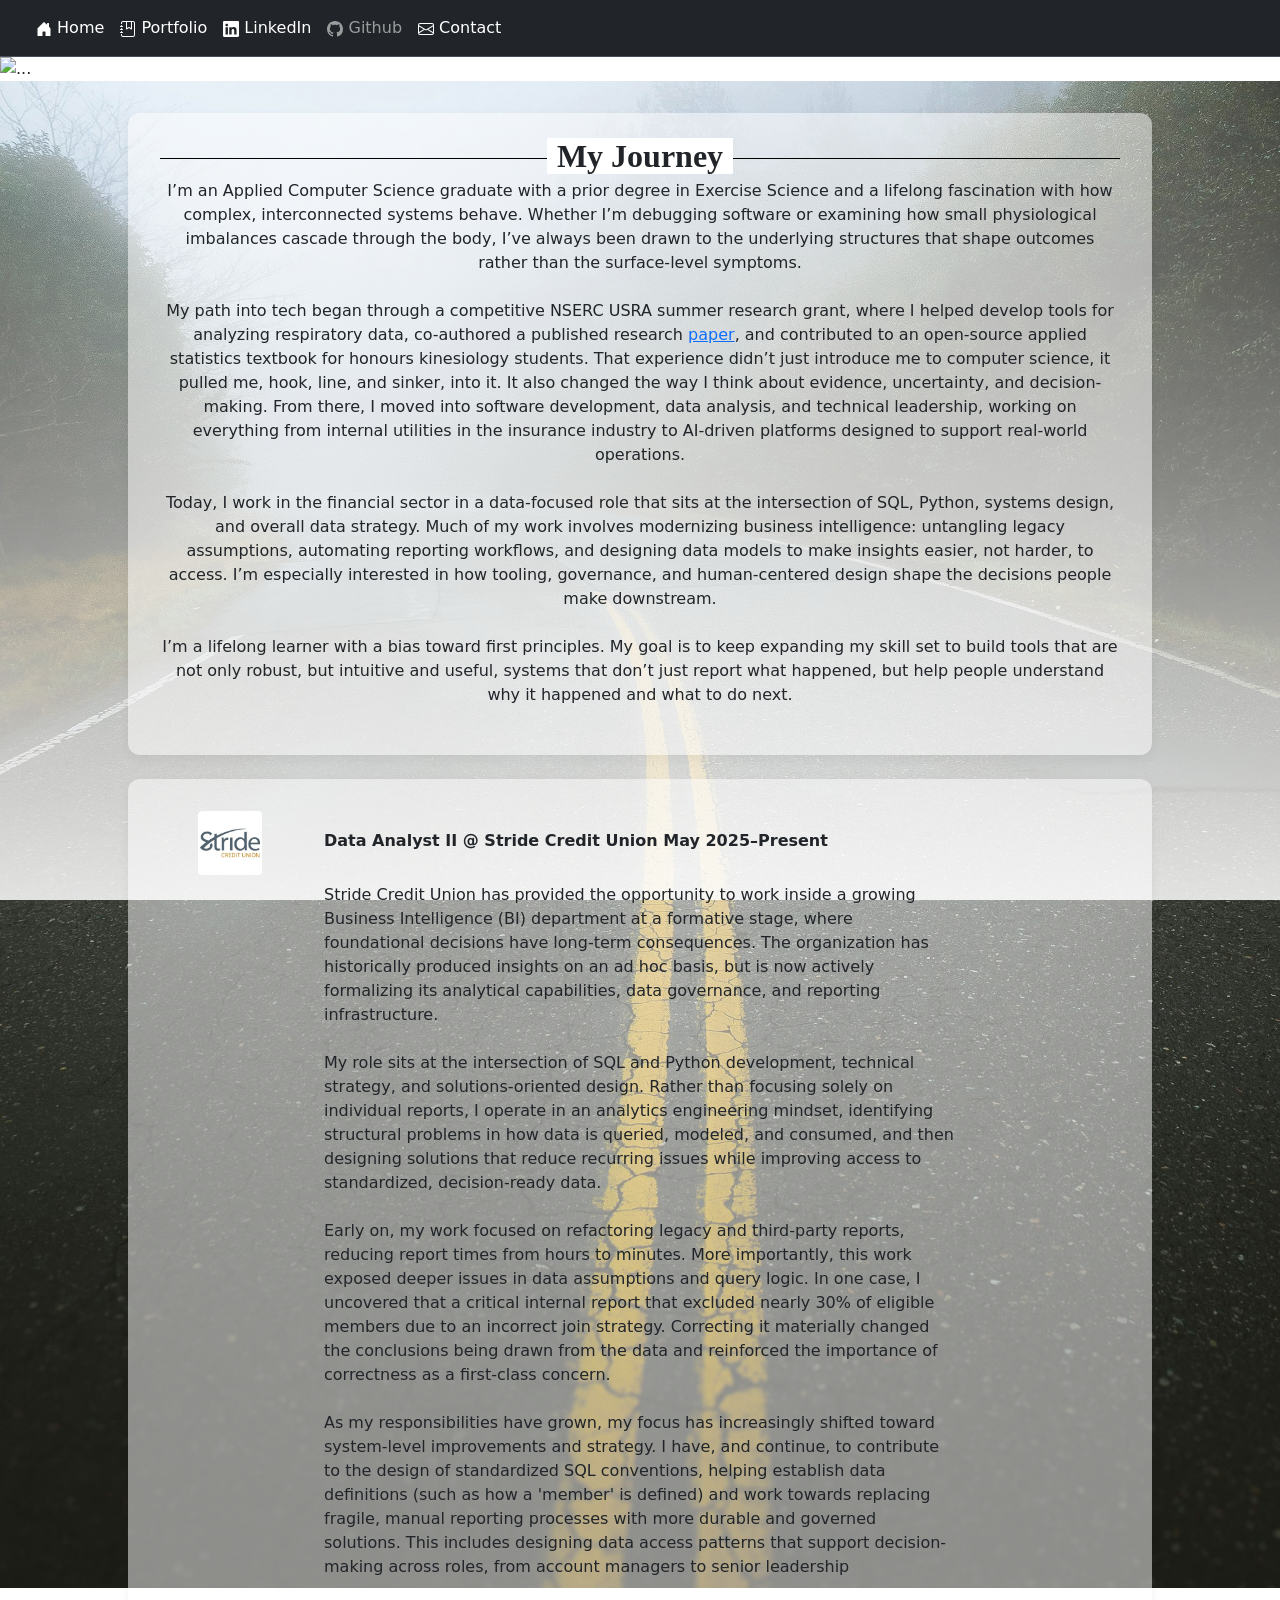
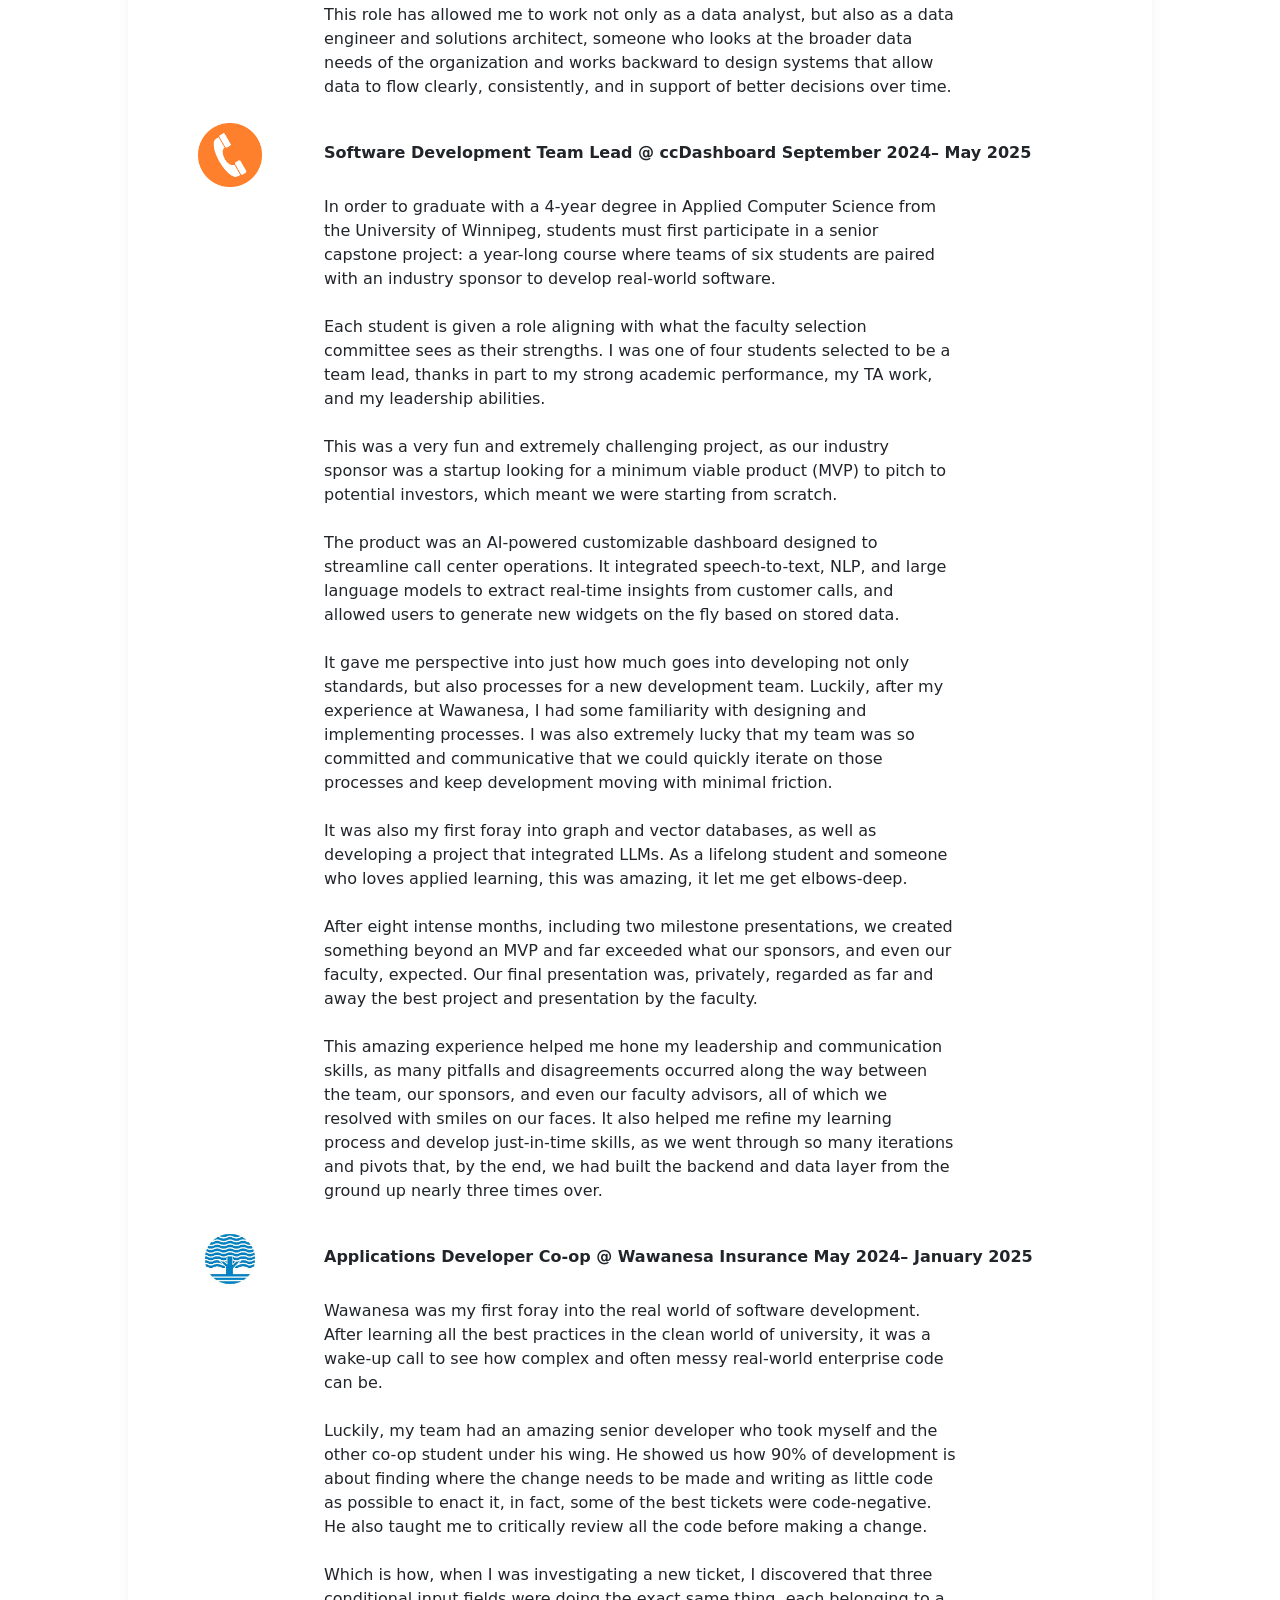
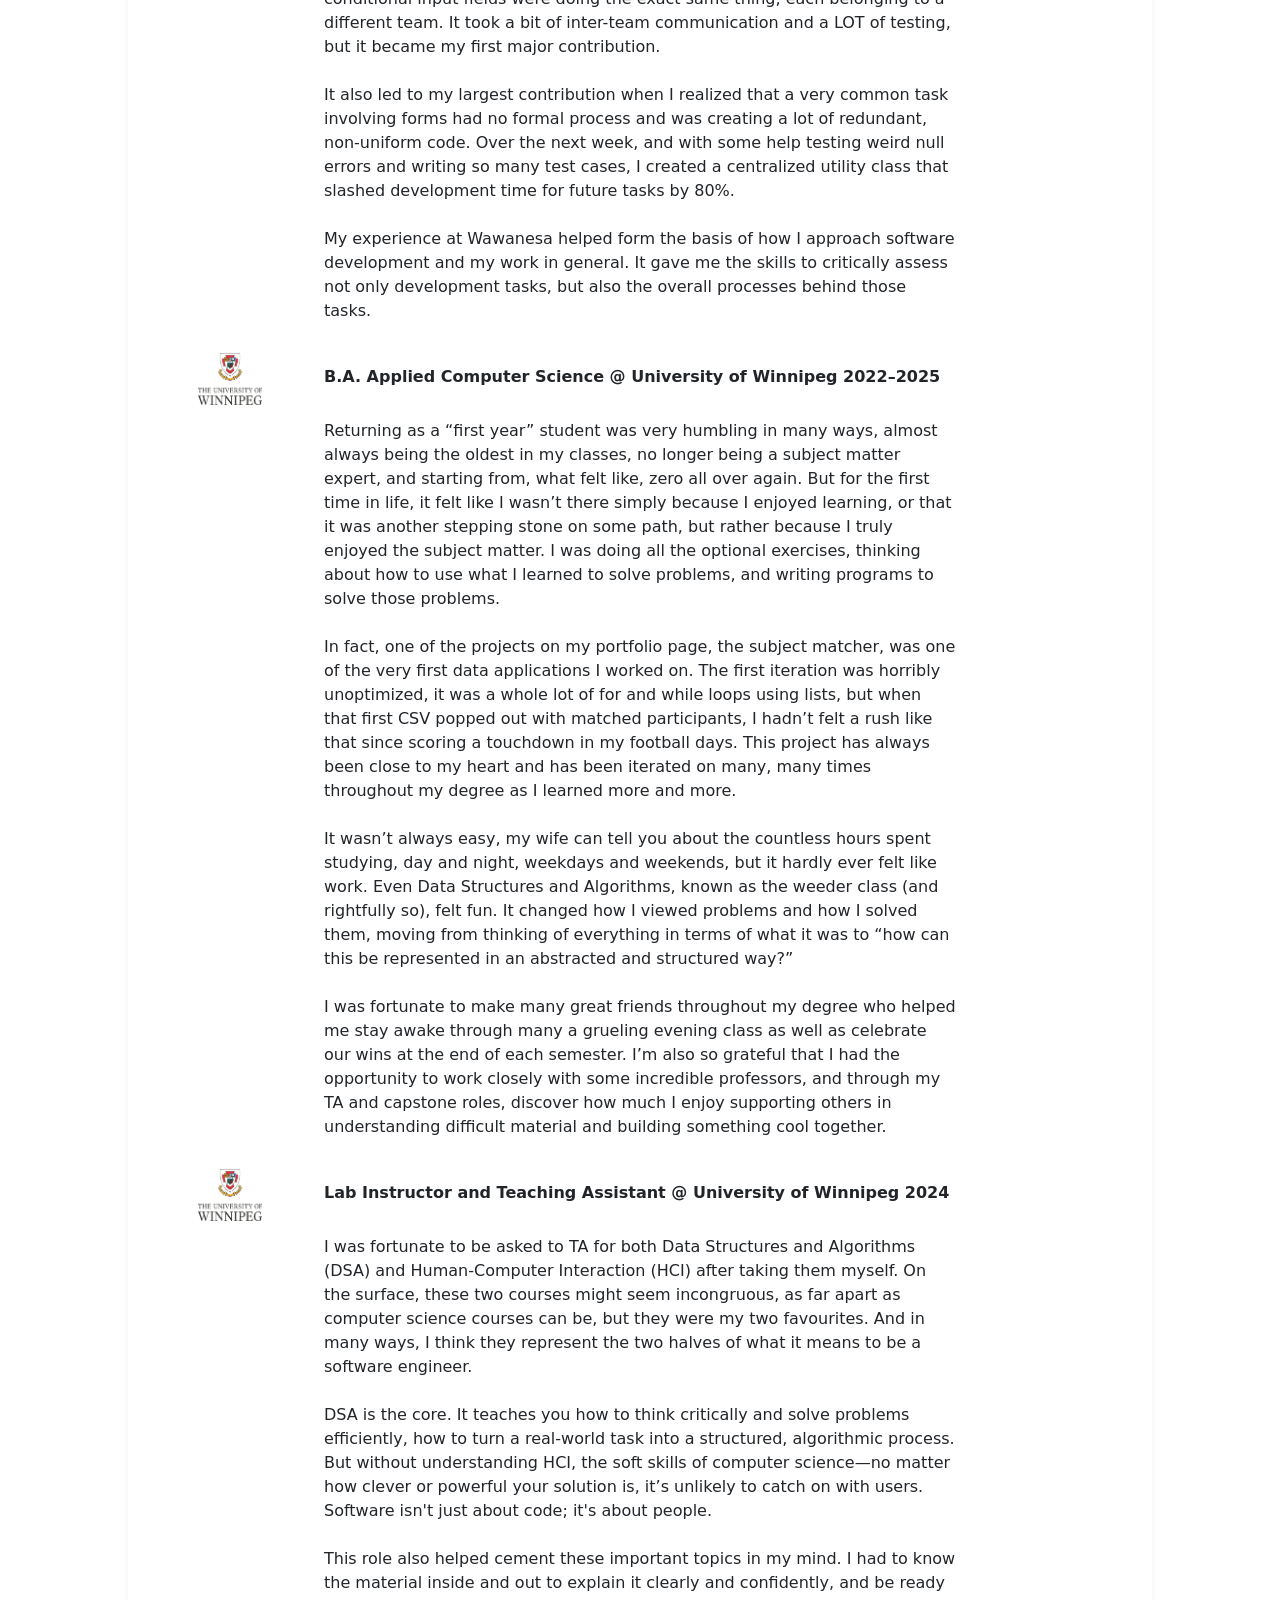
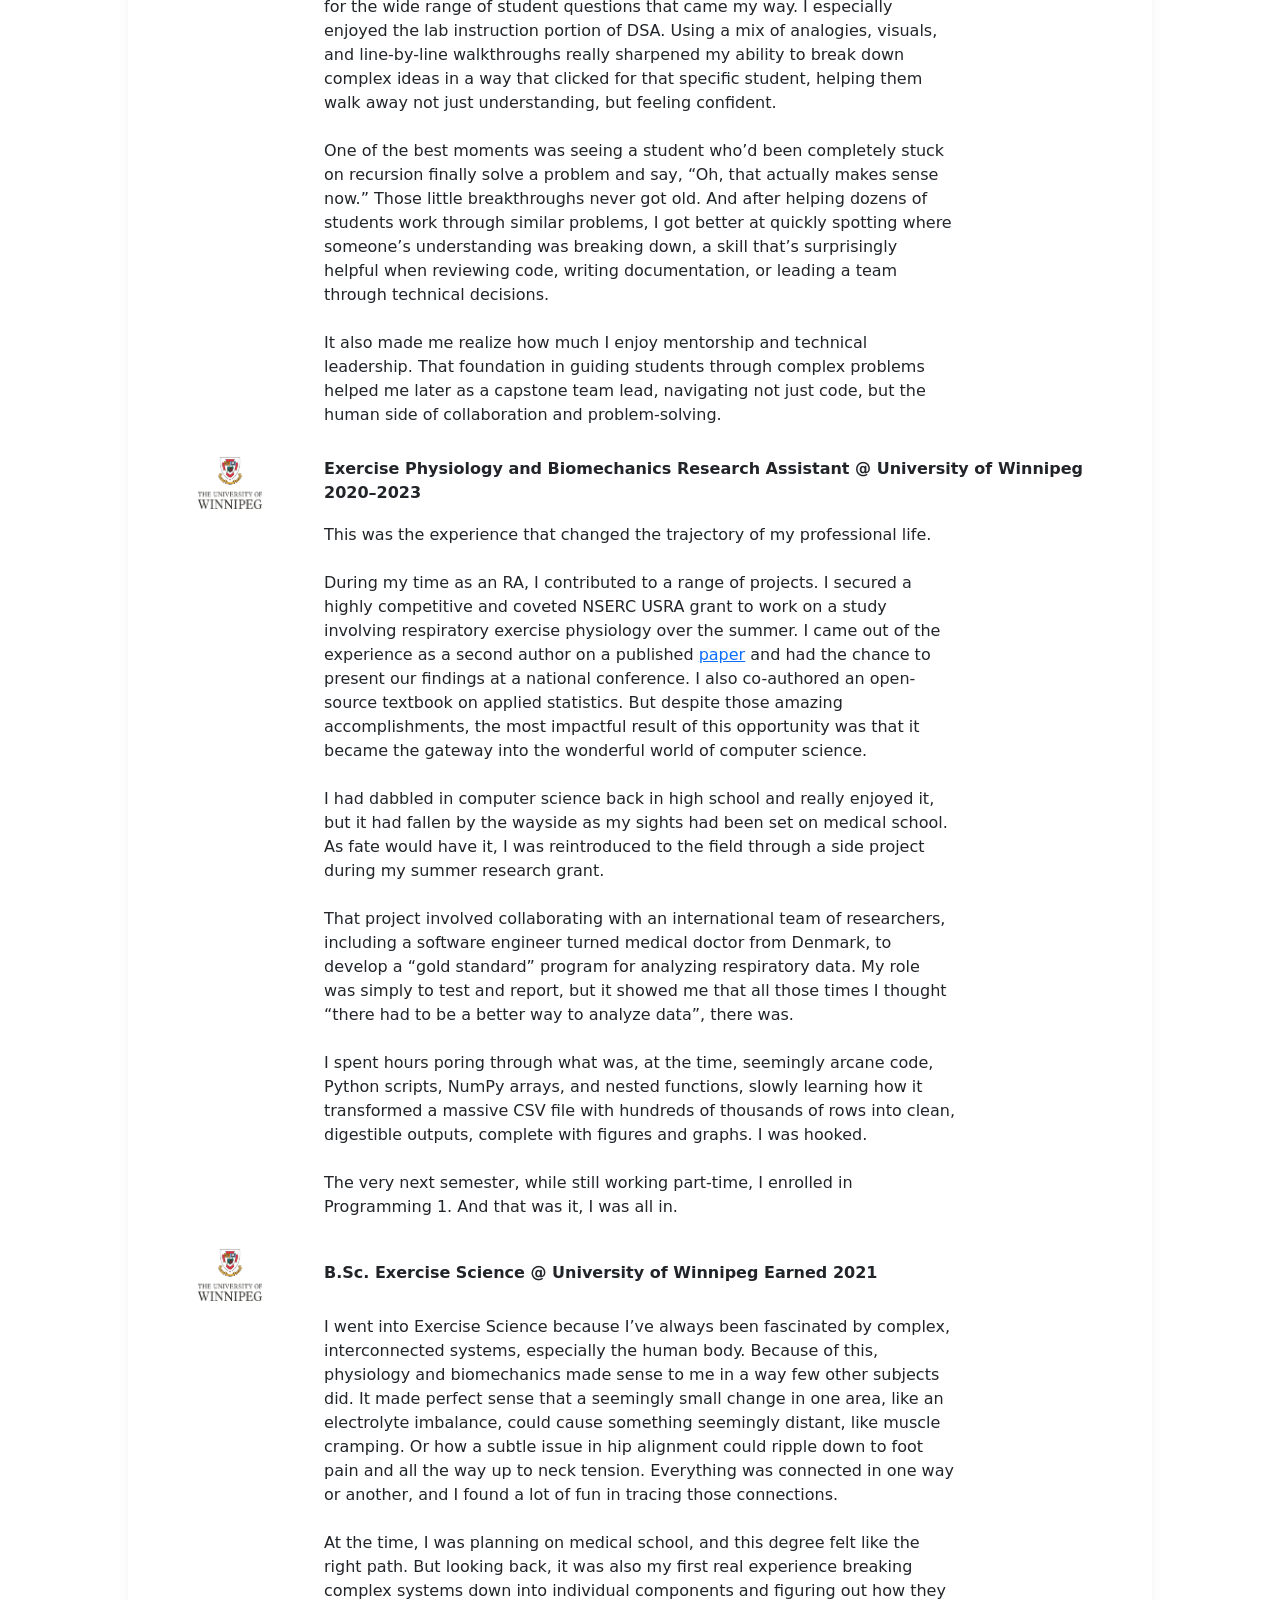
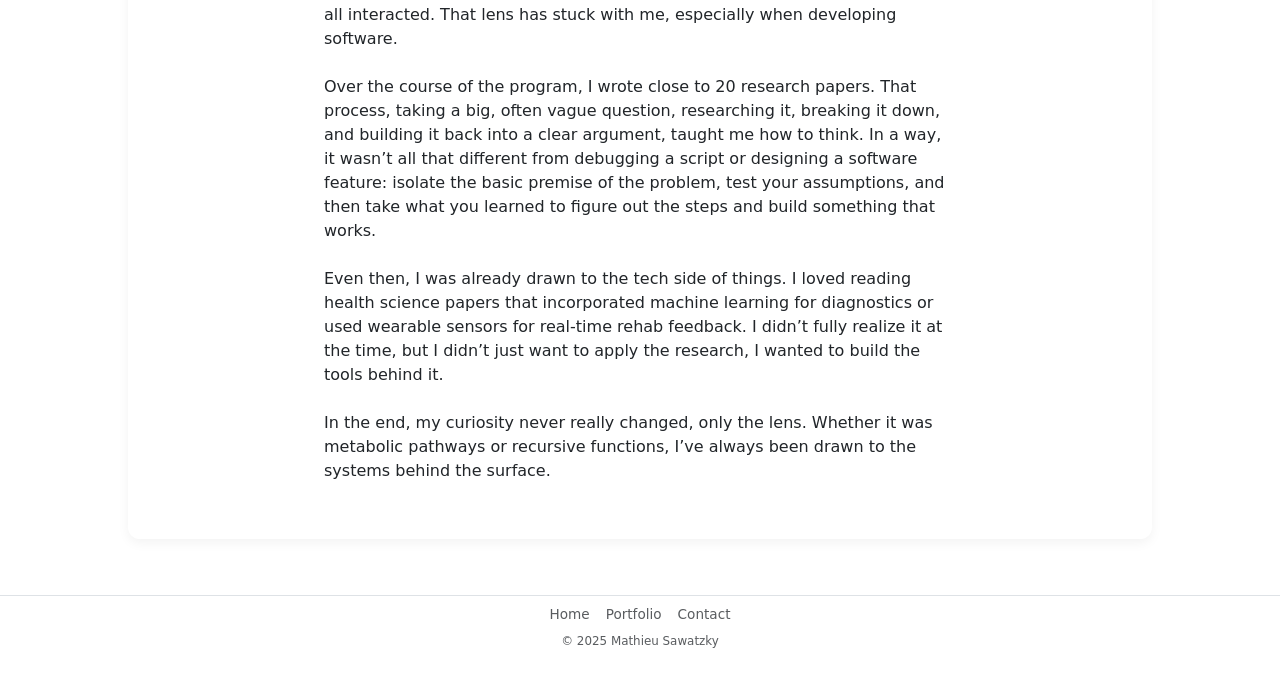
==== index.html @ 0db549fd "123" ====
<!DOCTYPE html>
<html lang="en">
<head>
    <meta charset="UTF-8">
    <meta name="viewport" content="width=device-width, initial-scale=1.0">
    <title>Mathieu Sawatzky</title>
    <link href="https://cdn.jsdelivr.net/npm/bootstrap@5.3.0-alpha2/dist/css/bootstrap.min.css" rel="stylesheet"
    integrity="sha384-aFq/bzH65dt+w6FI2ooMVUpc+21e0SRygnTpmBvdBgSdnuTN7QbdgL+OapgHtvPp" crossorigin="anonymous">
    <link rel = "stylesheet" href="./style.css"/>
</head>
<body>

<!-- Nav Bar Content -->
  <nav class="navbar navbar-expand-lg bg-dark border-bottom border-body" data-bs-theme="dark">
  <div class="container-fluid">
    <a class="navbar-brand" href="#"></a>
    <button class="navbar-toggler" type="button" data-bs-toggle="collapse" data-bs-target="#navbarNav" aria-controls="navbarNav" aria-expanded="false" aria-label="Toggle navigation">
      <span class="navbar-toggler-icon"></span>
    </button>
    <div class="collapse navbar-collapse" id="navbarNav">
      <ul class="navbar-nav">
        <li class="nav-item">
          <a class="nav-link active" aria-current="page" href="./index.html"> <svg xmlns="http://www.w3.org/2000/svg" width="16" height="16" fill="currentColor" class="bi bi-house-door-fill" viewBox="0 0 16 16">
            <path d="M6.5 14.5v-3.505c0-.245.25-.495.5-.495h2c.25 0 .5.25.5.5v3.5a.5.5 0 0 0 .5.5h4a.5.5 0 0 0 .5-.5v-7a.5.5 0 0 0-.146-.354L13 5.793V2.5a.5.5 0 0 0-.5-.5h-1a.5.5 0 0 0-.5.5v1.293L8.354 1.146a.5.5 0 0 0-.708 0l-6 6A.5.5 0 0 0 1.5 7.5v7a.5.5 0 0 0 .5.5h4a.5.5 0 0 0 .5-.5Z"/>
          </svg> Home</a>
        </li>
        <li class="nav-item">
          <a class="nav-link active" aria-current="page" href="./portfolio.html"> <svg xmlns="http://www.w3.org/2000/svg" width="16" height="16" fill="currentColor" class="bi bi-journal-bookmark" viewBox="0 0 16 16">
            <path fill-rule="evenodd" d="M6 8V1h1v6.117L8.743 6.07a.5.5 0 0 1 .514 0L11 7.117V1h1v7a.5.5 0 0 1-.757.429L9 7.083 6.757 8.43A.5.5 0 0 1 6 8z"/>
            <path d="M3 0h10a2 2 0 0 1 2 2v12a2 2 0 0 1-2 2H3a2 2 0 0 1-2-2v-1h1v1a1 1 0 0 0 1 1h10a1 1 0 0 0 1-1V2a1 1 0 0 0-1-1H3a1 1 0 0 0-1 1v1H1V2a2 2 0 0 1 2-2z"/>
            <path d="M1 5v-.5a.5.5 0 0 1 1 0V5h.5a.5.5 0 0 1 0 1h-2a.5.5 0 0 1 0-1H1zm0 3v-.5a.5.5 0 0 1 1 0V8h.5a.5.5 0 0 1 0 1h-2a.5.5 0 0 1 0-1H1zm0 3v-.5a.5.5 0 0 1 1 0v.5h.5a.5.5 0 0 1 0 1h-2a.5.5 0 0 1 0-1H1z"/>
          </svg> Portfolio</a>
        </li>
        <li class="nav-item">
          <a class="nav-link active" aria-current="page" href="https://www.linkedin.com/in/mathieusawatzky" target="_blank"> <svg xmlns="http://www.w3.org/2000/svg" width="16" height="16" fill="currentColor" class="bi bi-linkedin" viewBox="0 0 16 16">
            <path d="M0 1.146C0 .513.526 0 1.175 0h13.65C15.474 0 16 .513 16 1.146v13.708c0 .633-.526 1.146-1.175 1.146H1.175C.526 16 0 15.487 0 14.854V1.146zm4.943 12.248V6.169H2.542v7.225h2.401zm-1.2-8.212c.837 0 1.358-.554 1.358-1.248-.015-.709-.52-1.248-1.342-1.248-.822 0-1.359.54-1.359 1.248 0 .694.521 1.248 1.327 1.248h.016zm4.908 8.212V9.359c0-.216.016-.432.08-.586.173-.431.568-.878 1.232-.878.869 0 1.216.662 1.216 1.634v3.865h2.401V9.25c0-2.22-1.184-3.252-2.764-3.252-1.274 0-1.845.7-2.165 1.193v.025h-.016a5.54 5.54 0 0 1 .016-.025V6.169h-2.4c.03.678 0 7.225 0 7.225h2.4z"/>
          </svg> LinkedIn</a>
        </li>
        <li class="nav-item">
          <a class="nav-link" href="https://github.com/matsawatzky" target="_blank"> <svg xmlns="http://www.w3.org/2000/svg" width="16" height="16" fill="currentColor" class="bi bi-github" viewBox="0 0 16 16">
            <path d="M8 0C3.58 0 0 3.58 0 8c0 3.54 2.29 6.53 5.47 7.59.4.07.55-.17.55-.38 0-.19-.01-.82-.01-1.49-2.01.37-2.53-.49-2.69-.94-.09-.23-.48-.94-.82-1.13-.28-.15-.68-.52-.01-.53.63-.01 1.08.58 1.23.82.72 1.21 1.87.87 2.33.66.07-.52.28-.87.51-1.07-1.78-.2-3.64-.89-3.64-3.95 0-.87.31-1.59.82-2.15-.08-.2-.36-1.02.08-2.12 0 0 .67-.21 2.2.82.64-.18 1.32-.27 2-.27.68 0 1.36.09 2 .27 1.53-1.04 2.2-.82 2.2-.82.44 1.1.16 1.92.08 2.12.51.56.82 1.27.82 2.15 0 3.07-1.87 3.75-3.65 3.95.29.25.54.73.54 1.48 0 1.07-.01 1.93-.01 2.2 0 .21.15.46.55.38A8.012 8.012 0 0 0 16 8c0-4.42-3.58-8-8-8z"/>
          </svg> Github</a>
        </li>
        <li class="nav-item">
            <a class="nav-link active" aria-current="page" href="./contact.html"> <svg xmlns="http://www.w3.org/2000/svg" width="16" height="16" fill="currentColor" class="bi bi-envelope" viewBox="0 0 16 16">
              <path d="M0 4a2 2 0 0 1 2-2h12a2 2 0 0 1 2 2v8a2 2 0 0 1-2 2H2a2 2 0 0 1-2-2V4Zm2-1a1 1 0 0 0-1 1v.217l7 4.2 7-4.2V4a1 1 0 0 0-1-1H2Zm13 2.383-4.708 2.825L15 11.105V5.383Zm-.034 6.876-5.64-3.471L8 9.583l-1.326-.795-5.64 3.47A1 1 0 0 0 2 13h12a1 1 0 0 0 .966-.741ZM1 11.105l4.708-2.897L1 5.383v5.722Z"/>
            </svg> Contact</a>
        </li>
        </ul>
      </div>
    </div>
  </nav>

  <!-- Image -->
<div class="card-img-top" style="width: 100%;">
  <img src="./emile-perron-xrVDYZRGdw4-unsplash.png" alt="...">
</div>


<!--My Journey-->
<div class = "body">
  <div class = "center">
    <h2><span> My Journey </span></h2>
<p> 
  I’m an Applied Computer Science graduate with a prior degree in Exercise Science and a lifelong fascination with how complex, interconnected systems behave. 
  Whether I’m debugging software or examining how small physiological imbalances cascade through the body, I’ve always been drawn to the underlying structures 
  that shape outcomes rather than the surface-level symptoms.
  <br><br>
  My path into tech began through a competitive NSERC USRA summer research grant, where I helped develop tools for analyzing respiratory data, co-authored a published research 
  <a href="https://pubmed.ncbi.nlm.nih.gov/37847929/" target="_blank" rel="noopener noreferrer">paper</a>, and contributed to an open-source applied statistics textbook for honours kinesiology students. 
  That experience didn’t just introduce me to computer science, it pulled me, hook, line, and sinker, into it. It also changed the way I think about evidence, uncertainty, and decision-making. From there, 
  I moved into software development, data analysis, and technical leadership, working on everything from internal utilities in the insurance industry to AI-driven platforms designed to support real-world operations.
  <br><br>
  Today, I work in the financial sector in a data-focused role that sits at the intersection of SQL, Python, systems design, and overall data strategy. Much of my work involves modernizing business intelligence: 
  untangling legacy assumptions, automating reporting workflows, and designing data models to make insights easier, not harder, to access. I’m especially interested in how tooling, governance, 
  and human-centered design shape the decisions people make downstream.
  <br><br>
  I’m a lifelong learner with a bias toward first principles. My goal is to keep expanding my skill set to build tools that are not only robust, but intuitive and useful, systems that don’t just report what happened,
   but help people understand why it happened and what to do next.
</p>


  </div>
  <br>

  <div class="center">

    <!-- New current role -->
    <div class="row align-items-center mb-2">
  <div class="col-2 text-center">
    <img class="history1" src="./stride.jpg" alt="Credit Union Logo">
  </div>
  <div class="col-10">
    <p class="heading1">Data Analyst II @ Stride Credit Union May 2025–Present</p>
  </div>
</div>
<div class="row">
  <div class="col-2"></div>
  <div class="col-8">
    <p class="filler">
      Stride Credit Union has provided  the opportunity to work inside a growing Business Intelligence (BI) department at a formative stage, where foundational
       decisions have long-term consequences. The organization has historically produced insights on an ad hoc basis, but is now actively formalizing
       its analytical capabilities, data governance, and reporting infrastructure.
      <br><br>
      My role sits at the intersection of SQL and Python development, technical strategy, and solutions-oriented design. Rather than focusing solely on individual 
      reports, I operate in an analytics engineering mindset, identifying structural problems in how data is queried, modeled, and consumed, and then designing 
      solutions that reduce recurring issues while improving access to standardized, decision-ready data.
      <br><br>
      Early on, my work focused on refactoring legacy and third-party reports, reducing report times from hours to minutes. More importantly, this work exposed
       deeper issues in data assumptions and query logic. In one case, I uncovered that a critical internal report that excluded nearly 30% of eligible
       members due to an incorrect join strategy. Correcting it materially changed the conclusions being drawn from the data and reinforced the importance
       of correctness as a first-class concern.
      <br><br>
      As my responsibilities have grown, my focus has increasingly shifted toward system-level improvements and strategy. I have, and continue, to contribute to the design
       of standardized SQL conventions, helping establish data definitions (such as how a 'member' is defined) and work towards replacing fragile, manual reporting
       processes with more durable and governed solutions. This includes designing data access patterns that support decision-making across roles, from account managers to senior leadership
      <br><br>
      This role has allowed me to work not only as a data analyst, but also as a data engineer and solutions architect, someone who looks at the broader data needs of the organization 
      and works backward to design systems that allow data to flow clearly, consistently, and in support of better decisions over time.
      <br><br>
    </p>
  </div>
</div>


<!-- ccDashboard -->
<div class="row align-items-center mb-2">
  <div class="col-2 text-center">
    <img class="history1" src="./phone.png" alt="ccDashboard Logo">
  </div>
  <div class="col-10">
    <p class="heading1">Software Development Team Lead @ ccDashboard September 2024– May 2025</p>
  </div>
</div>
<div class="row">
  <div class="col-2"></div>
  <div class="col-8">
    <p class="filler">
      In order to graduate with a 4-year degree in Applied Computer Science from the University of Winnipeg, students must first participate in a 
      senior capstone project: a year-long course where teams of six students are paired with an industry sponsor to develop real-world software.
      <br><br>
      Each student is given a role aligning with what the faculty selection committee sees as their strengths. I was one of four students selected 
      to be a team lead, thanks in part to my strong academic performance, my TA work, and my leadership abilities.
      <br><br>
      This was a very fun and extremely challenging project, as our industry sponsor was a startup looking for a minimum viable product (MVP) to pitch
       to potential investors, which meant we were starting from scratch.
      <br><br>
      The product was an AI-powered customizable dashboard designed to streamline call center operations. It integrated speech-to-text, NLP, and large 
      language models to extract real-time insights from customer calls, and allowed users to generate new widgets on the fly based on stored data.
      <br><br>
      It gave me perspective into just how much goes into developing not only standards, but also processes for a new development team. Luckily, after 
      my experience at Wawanesa, I had some familiarity with designing and implementing processes. I was also extremely lucky that my team was so committed 
      and communicative that we could quickly iterate on those processes and keep development moving with minimal friction.
      <br><br>
      It was also my first foray into graph and vector databases, as well as developing a project that integrated LLMs. As a lifelong student and someone who 
      loves applied learning, this was amazing, it let me get elbows-deep.
      <br><br>
      After eight intense months, including two milestone presentations, we created something beyond an MVP and far exceeded what our sponsors, and even our 
      faculty, expected. Our final presentation was, privately, regarded as far and away the best project and presentation by the faculty.
      <br><br>
      This amazing experience helped me hone my leadership and communication skills, as many pitfalls and disagreements occurred along the way between the team, 
      our sponsors, and even our faculty advisors, all of which we resolved with smiles on our faces. It also helped me refine my learning process and develop 
      just-in-time skills, as we went through so many iterations and pivots that, by the end, we had built the backend and data layer from the ground up nearly three times over.
      <br><br>
    </p>
  </div>
</div>

<!-- Wawanesa -->
<div class="row align-items-center mb-2">
  <div class="col-2 text-center">
    <img class="history1" src="./wawa2.jpeg" alt="Wawanesa Logo">
  </div>
  <div class="col-10">
    <p class="heading1">Applications Developer Co-op @ Wawanesa Insurance May 2024– January 2025</p>
  </div>
</div>
<div class="row">
  <div class="col-2"></div>
  <div class="col-8">
    <p class="filler">
      Wawanesa was my first foray into the real world of software development. After learning all the best practices in the clean world of university, 
      it was a wake-up call to see how complex and often messy real-world enterprise code can be.
      <br><br>
      Luckily, my team had an amazing senior developer who took myself and the other co-op student under his wing. He showed us how 90% of development 
      is about finding where the change needs to be made and writing as little code as possible to enact it, in fact, some of the best tickets were code-negative. 
      He also taught me to critically review all the code before making a change.
      <br><br>
      Which is how, when I was investigating a new ticket, I discovered that three conditional input fields were doing the exact same thing, 
      each belonging to a different team. It took a bit of inter-team communication and a LOT of testing, but it became my first major contribution.
      <br><br>
      It also led to my largest contribution when I realized that a very common task involving forms had no formal process and was creating a lot of redundant, non-uniform code. 
      Over the next week, and with some help testing 
      weird null errors and writing so many test cases, I created a centralized utility class that slashed development time for future tasks by 80%.
      <br><br>
      My experience at Wawanesa helped form the basis of how I approach software development and my work in general. 
      It gave me the skills to critically assess not only development tasks, but also the overall processes behind those tasks.
      <br><br>
    </p>
  </div>
</div>


    <!-- BA ACS -->
    <div class="row align-items-center mb-2">
    <div class="col-2 text-center">
      <img class="history1" src="./uw-logo-centre-stack-rgb-black.png" alt="University of Winnipeg Logo">
    </div>
    <div class="col-10">
      <p class="heading1">B.A. Applied Computer Science @ University of Winnipeg 2022–2025</p>
    </div>
  </div>
  <div class="row">
    <div class="col-2"></div>
    <div class="col-8">
      <p class="filler">
        Returning as a “first year” student was very humbling in many ways, almost always being the oldest in my classes, no longer 
        being a subject matter expert, and starting from, what felt like, zero all over again. But for the first time in life, it felt 
        like I wasn’t there simply because I enjoyed learning, or that it was another stepping stone on some path, but rather because 
        I truly enjoyed the subject matter. I was doing all the optional exercises, thinking about how to use what I learned to solve 
        problems, and writing programs to solve those problems.
        <br><br>
        In fact, one of the projects on my portfolio page, the subject matcher, was one of the very first data applications I worked on. 
        The first iteration was horribly unoptimized, it was a whole lot of for and while loops using lists, but when that first CSV popped 
        out with matched participants, I hadn’t felt a rush like that since scoring a touchdown in my football days. This project has always 
        been close to my heart and has been iterated on many, many times throughout my degree as I learned more and more.
        <br><br>
        It wasn’t always easy, my wife can tell you about the countless hours spent studying, day and night, weekdays and weekends, but it 
        hardly ever felt like work. Even Data Structures and Algorithms, known as the weeder class (and rightfully so), felt fun. It changed 
        how I viewed problems and how I solved them, moving from thinking of everything in terms of what it was to “how can this be represented 
        in an abstracted and structured way?”
        <br><br>
        I was fortunate to make many great friends throughout my degree who helped me stay awake through many a grueling evening class as well 
        as celebrate our wins at the end of each semester. I’m also so grateful that I had the opportunity to work closely with some incredible 
        professors, and through my TA and capstone roles, discover how much I enjoy supporting others in understanding difficult material and 
        building something cool together.
        <br><br>
      </p>
    </div>
  </div>

  <!-- TA -->
    <div class="row align-items-center mb-2">
    <div class="col-2 text-center">
      <img class="history1" src="./uw-logo-centre-stack-rgb-black.png" alt="University of Winnipeg Logo">
    </div>
    <div class="col-10">
      <p class="heading1">Lab Instructor and Teaching Assistant @ University of Winnipeg 2024</p>
    </div>
  </div>
  <div class="row">
    <div class="col-2"></div>
    <div class="col-8">
      <p class="filler">
        I was fortunate to be asked to TA for both Data Structures and Algorithms (DSA) and Human-Computer Interaction (HCI) after 
        taking them myself. On the surface, these two courses might seem incongruous, as far apart as computer science courses can be, but 
        they were my two favourites. And in many ways, I think they represent the two halves of what it means to be a software engineer.
        <br><br>
        DSA is the core. It teaches you how to think critically and solve problems efficiently, how to turn a real-world task into a structured, 
        algorithmic process. But without understanding HCI, the soft skills of computer science—no matter how clever or powerful your solution is, 
        it’s unlikely to catch on with users. Software isn't just about code; it's about people.
        <br><br>
        This role also helped cement these important topics in my mind. I had to know the material inside and out to explain it clearly and confidently, 
        and be ready for the wide range of student questions that came my way. I especially enjoyed the lab instruction portion of DSA. Using a mix of analogies, 
        visuals, and line-by-line walkthroughs really sharpened my ability to break down complex ideas in a way that clicked for that specific student, helping them 
        walk away not just understanding, but feeling confident.
        <br><br>
        One of the best moments was seeing a student who’d been completely stuck on recursion finally solve a problem and say, “Oh, that actually makes sense now.” 
        Those little breakthroughs never got old. And after helping dozens of students work through similar problems, I got better at quickly spotting where someone’s 
        understanding was breaking down, a skill that’s surprisingly helpful when reviewing code, writing documentation, or leading a team through technical decisions.
        <br><br>
        It also made me realize how much I enjoy mentorship and technical leadership. That foundation in guiding students through complex problems helped me later as a 
        capstone team lead, navigating not just code, but the human side of collaboration and problem-solving.
        <br><br>
      </p>
    </div>
  </div>


    <!-- Research Assistant -->
    <div class="row align-items-center mb-2">
    <div class="col-2 text-center">
      <img class="history1" src="./uw-logo-centre-stack-rgb-black.png" alt="University of Winnipeg Logo">
    </div>
    <div class="col-10">
      <p class="heading1">Exercise Physiology and Biomechanics Research Assistant @ University of Winnipeg 2020–2023</p>
    </div>
  </div>
  <div class="row">
    <div class="col-2"></div>
    <div class="col-8">
      <p class="filler">
        This was the experience that changed the trajectory of my professional life.
        <br><br>
        During my time as an RA, I contributed to a range of projects. I secured a highly competitive and coveted NSERC USRA 
        grant to work on a study involving respiratory exercise physiology over the summer. I came out of the experience as a 
        second author on a published <a href="https://pubmed.ncbi.nlm.nih.gov/37847929/" target="_blank" rel="noopener noreferrer">paper</a>
        and had the chance to present our findings at a national conference. 
        I also co-authored an open-source textbook on applied statistics. But despite those amazing accomplishments, the most 
        impactful result of this opportunity was that it became the gateway into the wonderful world of computer science.
        <br><br>
        I had dabbled in computer science back in high school and really enjoyed it, but it had fallen by the wayside as my sights 
        had been set on medical school. As fate would have it, I was reintroduced to the field through a side project during my summer research grant.
        <br><br>
        That project involved collaborating with an international team of researchers, including a software engineer turned medical doctor from Denmark, to 
        develop a “gold standard” program for analyzing respiratory data. My role was simply to test and report, but it showed me that all those times I thought 
        “there had to be a better way to analyze data”, there was.
        <br><br>
        I spent hours poring through what was, at the time, seemingly arcane code, Python scripts, NumPy arrays, and nested functions, slowly learning how it transformed 
        a massive CSV file with hundreds of thousands of rows into clean, digestible outputs, complete with figures and graphs. I was hooked.
        <br><br>
        The very next semester, while still working part-time, I enrolled in Programming 1. And that was it, I was all in.
        <br><br>
      </p>
    </div>
  </div>


    <!-- BSc -->
    <div class="row align-items-center mb-2">
    <div class="col-2 text-center">
      <img class="history1" src="./uw-logo-centre-stack-rgb-black.png" alt="University of Winnipeg Logo">
    </div>
    <div class="col-10">
      <p class="heading1">B.Sc. Exercise Science @ University of Winnipeg Earned 2021</p>
    </div>
  </div>
  <div class="row">
    <div class="col-2"></div>
    <div class="col-8">
      <p class="filler">
        I went into Exercise Science because I’ve always been fascinated by complex, interconnected systems, especially the human body. Because of this, physiology 
        and biomechanics made sense to me in a way few other subjects did. It made perfect sense that a seemingly small change in one area, like an electrolyte imbalance, 
        could cause something seemingly distant, like muscle cramping. Or how a subtle issue in hip alignment could ripple down to foot pain and all the way up to neck tension. 
        Everything was connected in one way or another, and I found a lot of fun in tracing those connections.
        <br><br>
        At the time, I was planning on medical school, and this degree felt like the right path. But looking back, it was also my first real experience breaking complex systems down into individual 
        components and figuring out how they all interacted. That lens has stuck with me, especially when developing software.
        <br><br>
        Over the course of the program, I wrote close to 20 research papers. That process, taking a big, often vague question, researching it, breaking it down, and building it back into a clear 
        argument, taught me how to think. In a way, it wasn’t all that different from debugging a script or designing a software feature: isolate the basic premise of the problem, test your assumptions, 
        and then take what you learned to figure out the steps and build something that works.
        <br><br>
        Even then, I was already drawn to the tech side of things. I loved reading health science papers that incorporated machine learning for diagnostics or used wearable sensors for real-time
         rehab feedback. I didn’t fully realize it at the time, but I didn’t just want to apply the research, I wanted to build the tools behind it.
        <br><br>
        In the end, my curiosity never really changed, only the lens. Whether it was metabolic pathways or recursive functions, I’ve always been drawn to the systems behind the surface.
        <br><br>
      </p>
    </div>
  </div>


  </div>
</div>


<!-- Footer -->
<footer class="py-2 my-3">
  <ul class="nav justify-content-center border-top pt-2 mb-2">
    <li class="nav-item"><a href="./index.html" class="nav-link px-2 text-muted small">Home</a></li>
    <li class="nav-item"><a href="./portfolio.html" class="nav-link px-2 text-muted small">Portfolio</a></li>
    <li class="nav-item"><a href="./contact.html" class="nav-link px-2 text-muted small">Contact</a></li>
  </ul>
  <p class="text-center text-muted small mb-1">© 2025 Mathieu Sawatzky</p>
</footer>

<script src="https://cdn.jsdelivr.net/npm/bootstrap@5.3.1/dist/js/bootstrap.bundle.min.js" integrity="sha384-HwwvtgBNo3bZJJLYd8oVXjrBZt8cqVSpeBNS5n7C8IVInixGAoxmnlMuBnhbgrkm" crossorigin="anonymous"></script>
</body>
</html>
---- style.css ----
ul {
    list-style-type: none ;
}

  
.center {
    text-align: left;
    width: 80%;
    margin: 0 auto;
}

.align-bottom {
  text-align: center;  
}

.body {
  background: 
    linear-gradient(rgba(255, 255, 255, 0.00), rgba(255, 255, 255, 0.85)),
    url('./pexels-tomas-anunziata-129267-3876460.jpg') no-repeat center center;
  background-size: cover;
  background-attachment: fixed;
  padding-top: 2rem;
  padding-bottom: 2rem;
}

.container {
  background-color: rgba(255, 255, 255, 0.50);
  padding: 2rem;
  border-radius: 12px;
  box-shadow: 0 4px 12px rgba(0, 0, 0, 0.05);
}

.center {
  background-color: rgba(255, 255, 255, 0.5);
  padding: 2rem;
  border-radius: 12px;
  box-shadow: 0 4px 12px rgba(0, 0, 0, 0.05);
  text-align: center; 
}

.heading-title {
  display: inline-block;
  line-height: 1.3;
  font-size: 1rem;
  font-weight: bold;
  margin-top: 0.5rem;
}

/* .body {
    background-image: url('pexels-tomas-anunziata-129267-3876460.jpg'); 
    background-attachment: fixed; 
    background-size: 100% 100%; 
    background-position: center; 
    background-repeat: no-repeat; 
    background-color: rgba(0, 0, 0, 0.5);
} */

h2 {
    font-family: serif;
    font-weight: bolder;
    width: 100%; 
    text-align: center; 
    border-bottom: 1px solid #000; 
    line-height: 0.1em;
    margin: 10px 0 20px; 
}

h5 {
    text-align: center;
}

.card-img-top img {
    display: block;
    width: 100%;
    margin: 0;
    padding: 0;
}
 
h2 span { 
     background:#fff; 
     padding:0 10px; 
}


.history1 {
  width: 4rem;
  height: 4rem;
  object-fit: contain;
  border-radius: 0.25rem;
  margin: auto;
}

.heading1 {
  display: flex;
  align-items: center;
  text-align: left;
  font-weight: bold;
  font-size: 1rem;
  margin-bottom: 0.25rem;
}

.row.align-items-center {
  margin-bottom: 0.5rem;
}

.filler {
  font-size: medium;
  text-align: left; 
  max-width: 700px;
  margin: 0 auto;
}


footer {
  font-size: 0.85rem;
  padding-top: 0.75rem;
  padding-bottom: 0.75rem;
  margin-top: 1rem;
}

footer .nav-link {
  padding: 0 0.5rem;
}


.colorText{
    color : blue;
    font-weight: bold;
    font-size: medium;
}

.project-entry h3 {
  font-weight: bold;
}

.project-entry .tech-stack {
  font-family: monospace;
  background-color: #f8f9fa;
  padding: 0.5rem;
  border-left: 4px solid #0d6efd;
}

video.demo-video,
img.demo-screenshot {
  border-radius: 8px;
}


.project-tldr {
  font-style: italic;
  color: #555;
}

.tech-stack {
  font-family: monospace;
  color: #333;
  background: #f8f9fa;
  padding: 0.5rem;
  border-left: 4px solid #0d6efd;
}

/* Section containers for portfolio grouping */
.section-container {
  background-color: rgba(255, 255, 255, 0.65); /* slightly stronger than cards */
  margin-top: 3rem;
  margin-bottom: 2rem;
  padding-top: 1.5rem;
  padding-bottom: 1.5rem;
}

/* Section divider spacing refinement */
.section-divider {
  margin: 0 0 0.75rem;
}

.section-divider + p {
  max-width: 850px;
  margin-left: auto;
  margin-right: auto;
}
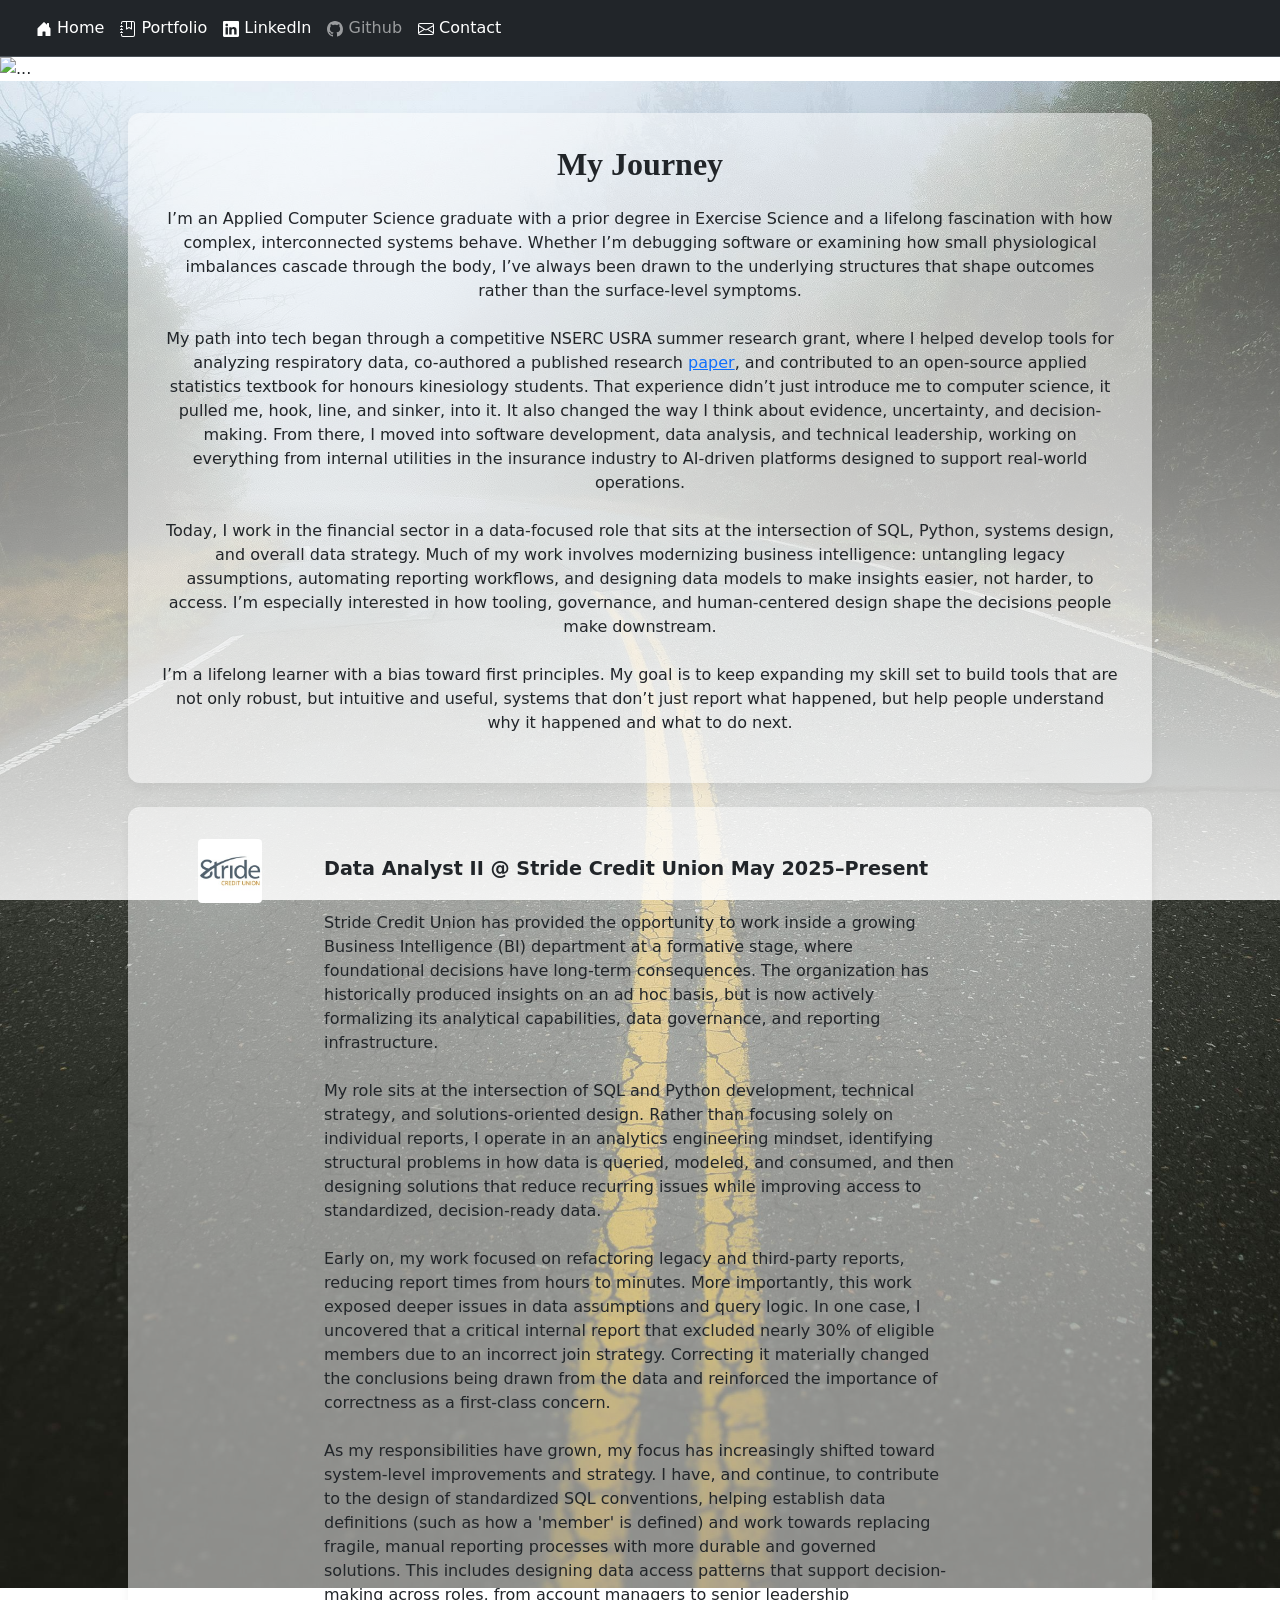
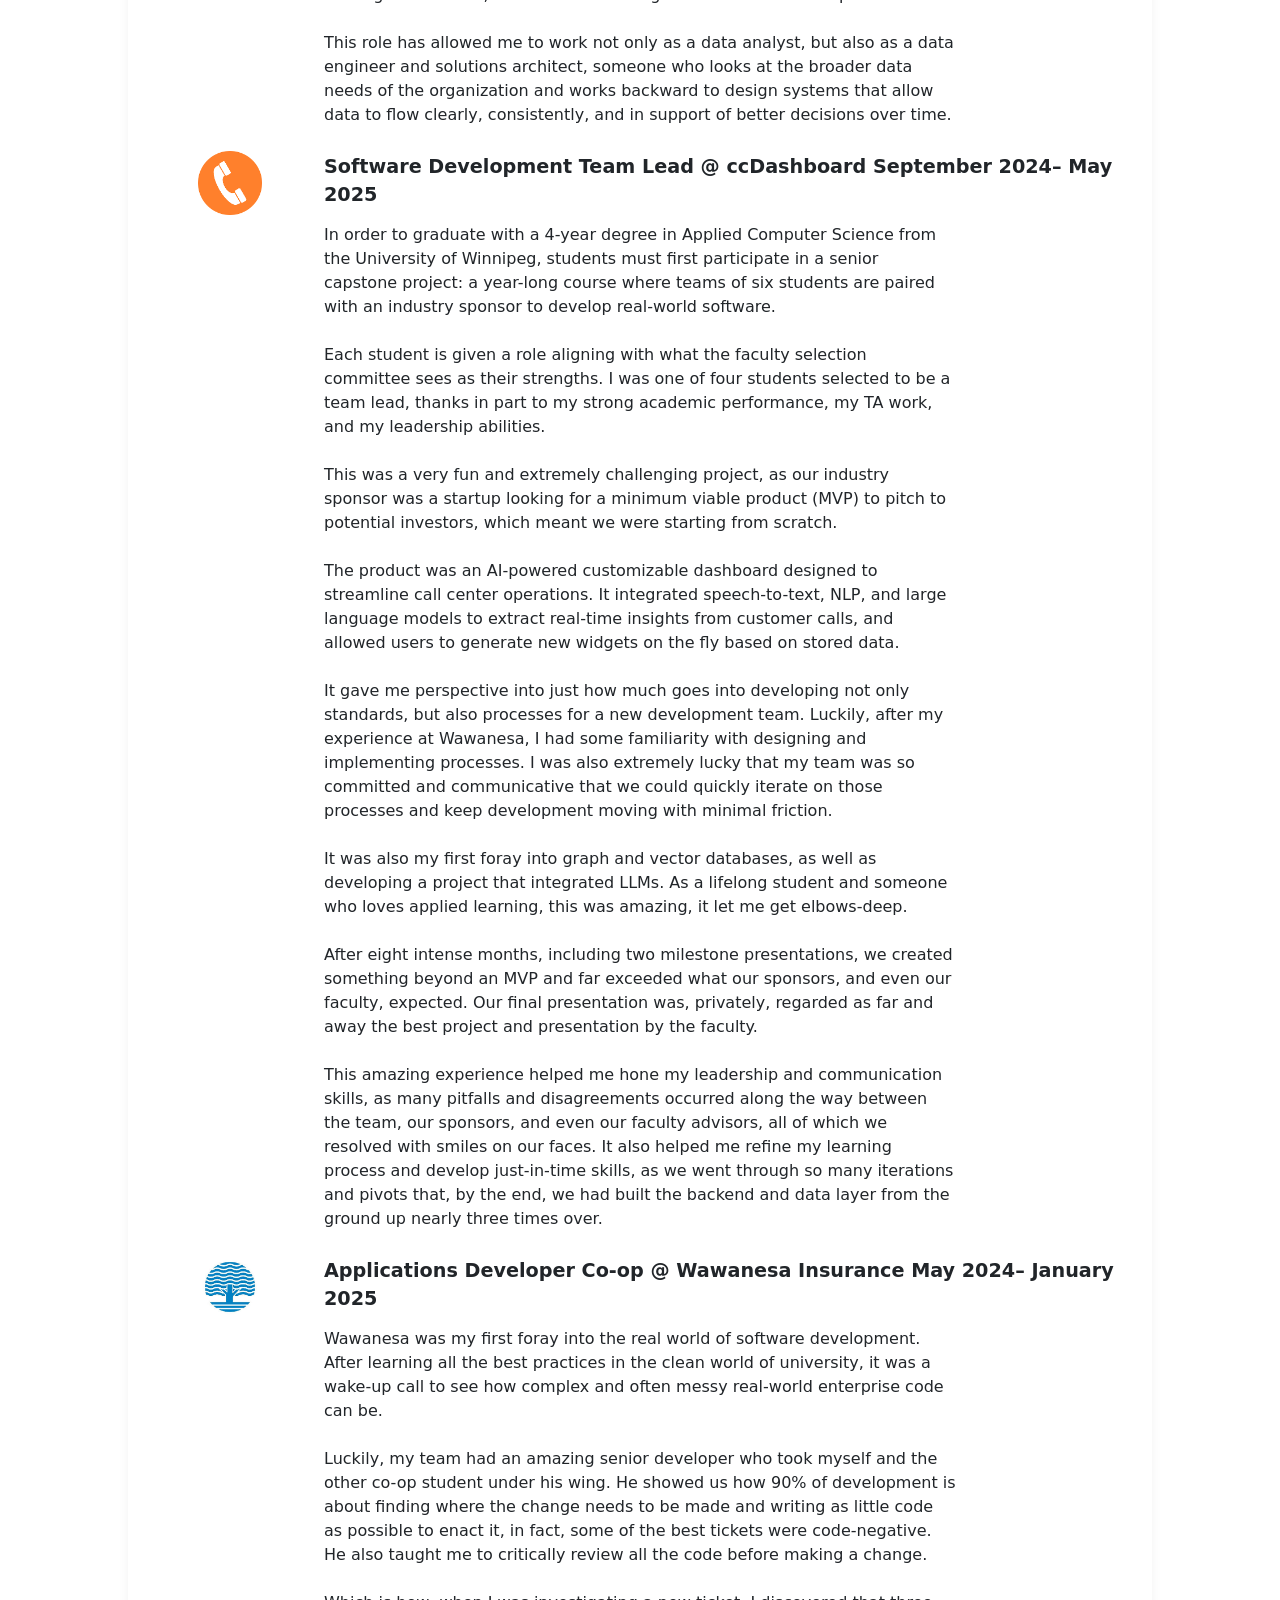
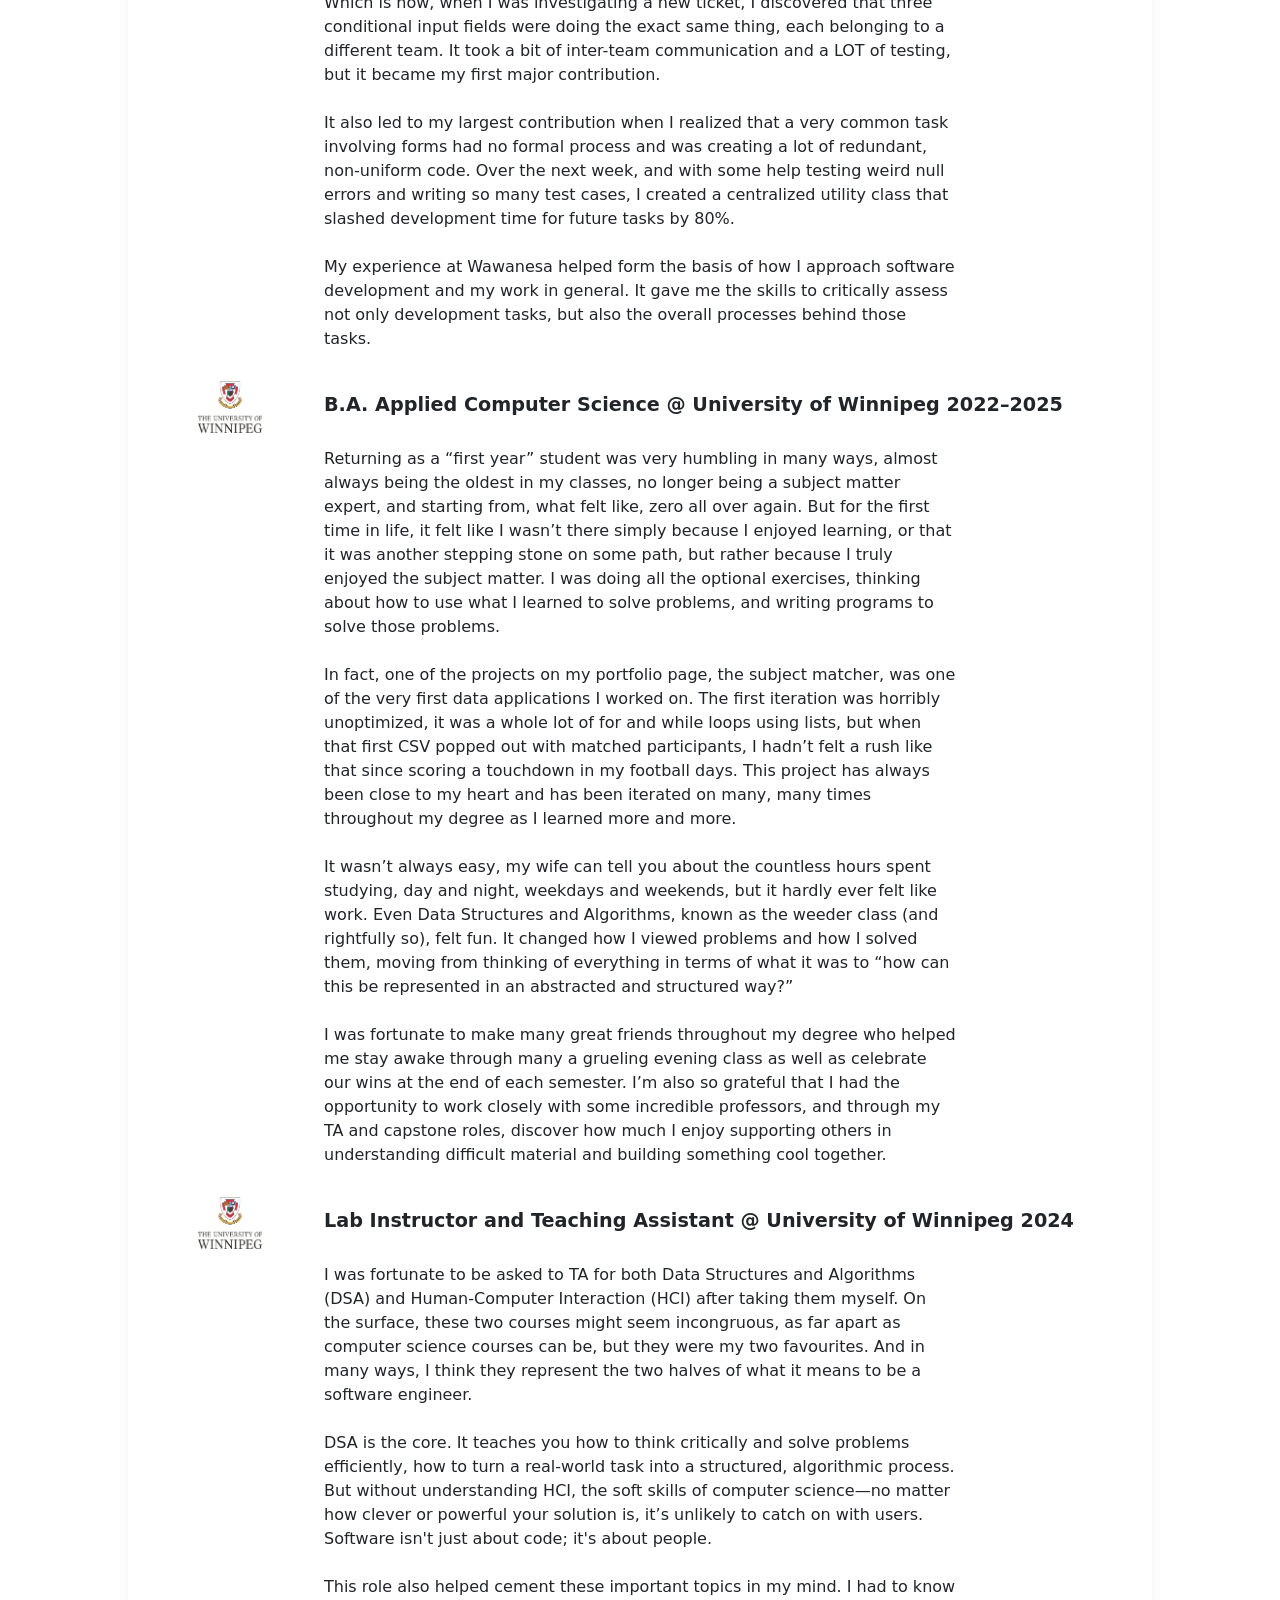
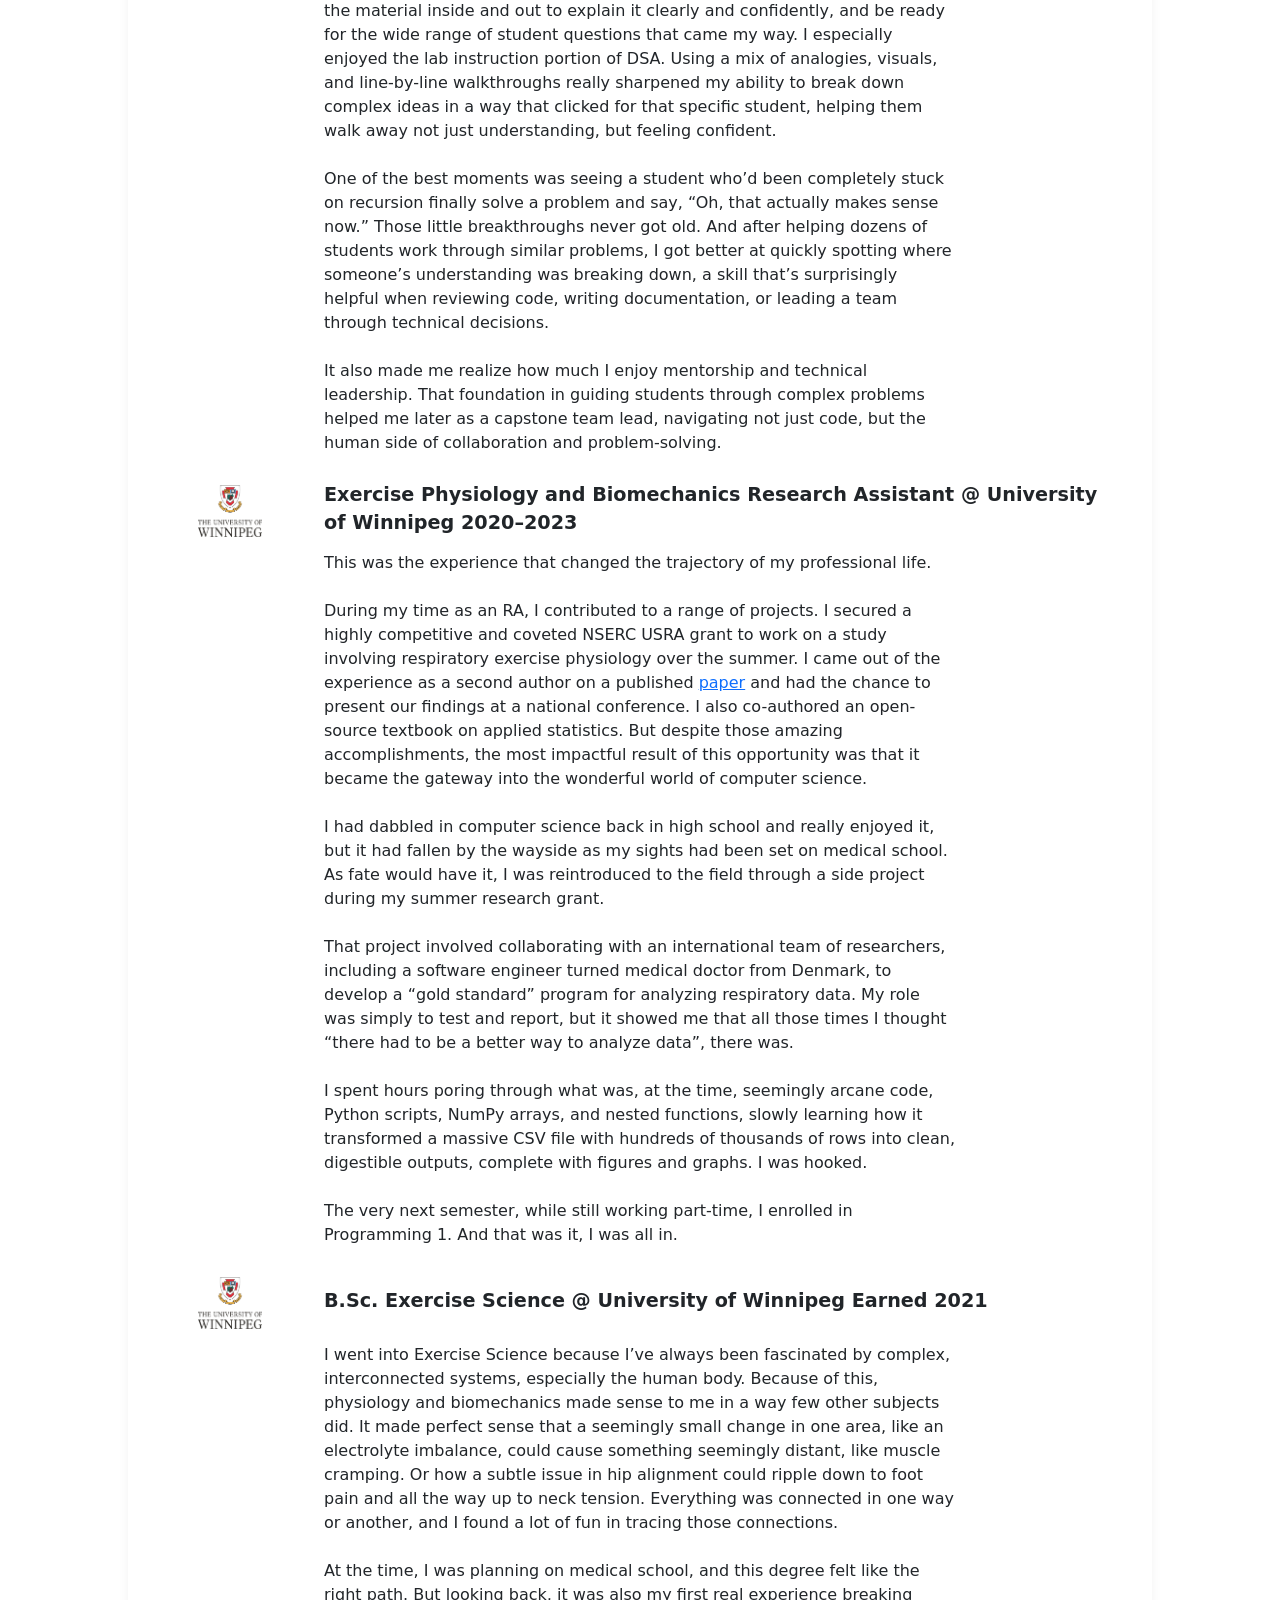
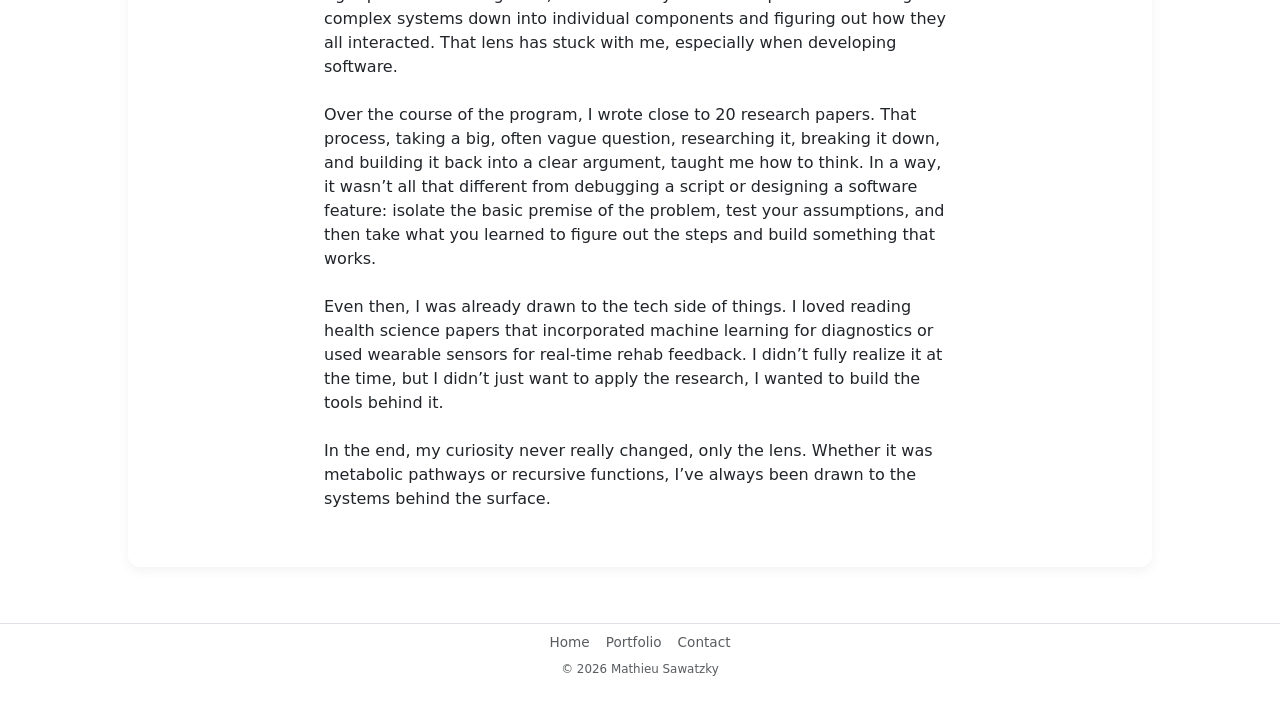
==== commit 681569db: "123" ====
--- a/index.html
+++ b/index.html
@@ -11,7 +11,7 @@
 <body>
 
 <!-- Nav Bar Content -->
-  <nav class="navbar navbar-expand-lg bg-dark border-bottom border-body" data-bs-theme="dark">
+  <nav class="navbar navbar-expand-lg bg-dark border-bottom border-body sticky-top" data-bs-theme="dark">
   <div class="container-fluid">
     <a class="navbar-brand" href="#"></a>
     <button class="navbar-toggler" type="button" data-bs-toggle="collapse" data-bs-target="#navbarNav" aria-controls="navbarNav" aria-expanded="false" aria-label="Toggle navigation">
@@ -362,7 +362,7 @@
     <li class="nav-item"><a href="./portfolio.html" class="nav-link px-2 text-muted small">Portfolio</a></li>
     <li class="nav-item"><a href="./contact.html" class="nav-link px-2 text-muted small">Contact</a></li>
   </ul>
-  <p class="text-center text-muted small mb-1">© 2025 Mathieu Sawatzky</p>
+  <p class="text-center text-muted small mb-1">© 2026 Mathieu Sawatzky</p>
 </footer>
 
 <script src="https://cdn.jsdelivr.net/npm/bootstrap@5.3.1/dist/js/bootstrap.bundle.min.js" integrity="sha384-HwwvtgBNo3bZJJLYd8oVXjrBZt8cqVSpeBNS5n7C8IVInixGAoxmnlMuBnhbgrkm" crossorigin="anonymous"></script>
--- a/style.css
+++ b/style.css
@@ -25,7 +25,7 @@
 
 .container {
   background-color: rgba(255, 255, 255, 0.50);
-  padding: 2rem;
+  /* padding: 2rem; */
   border-radius: 12px;
   box-shadow: 0 4px 12px rgba(0, 0, 0, 0.05);
 }
@@ -56,13 +56,11 @@
 } */
 
 h2 {
-    font-family: serif;
-    font-weight: bolder;
-    width: 100%; 
-    text-align: center; 
-    border-bottom: 1px solid #000; 
-    line-height: 0.1em;
-    margin: 10px 0 20px; 
+  font-family: serif;
+  font-weight: 700;
+  font-size: 2rem;
+  margin-bottom: 1.5rem;
+  text-align: center;
 }
 
 h5 {
@@ -74,11 +72,6 @@
     width: 100%;
     margin: 0;
     padding: 0;
-}
- 
-h2 span { 
-     background:#fff; 
-     padding:0 10px; 
 }
 
 
@@ -95,7 +88,7 @@
   align-items: center;
   text-align: left;
   font-weight: bold;
-  font-size: 1rem;
+  font-size: 1.2rem;
   margin-bottom: 0.25rem;
 }
 
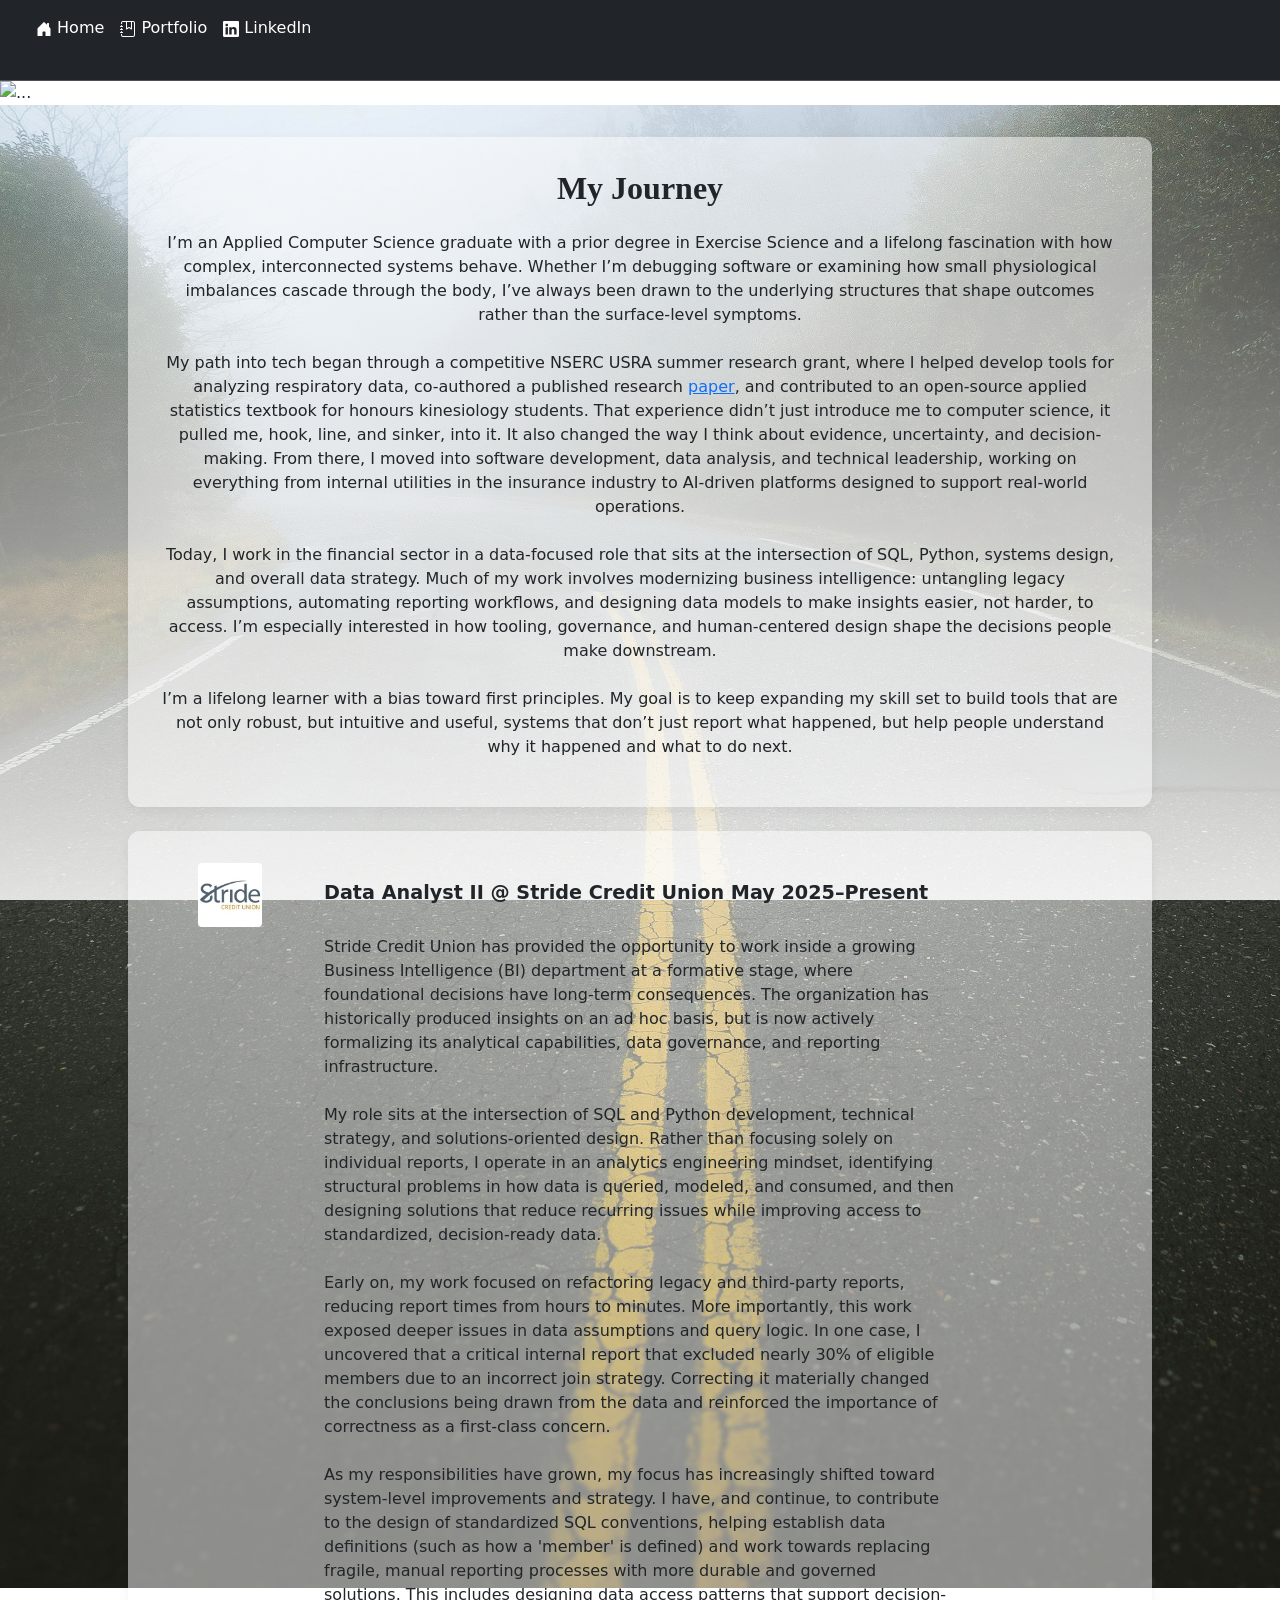
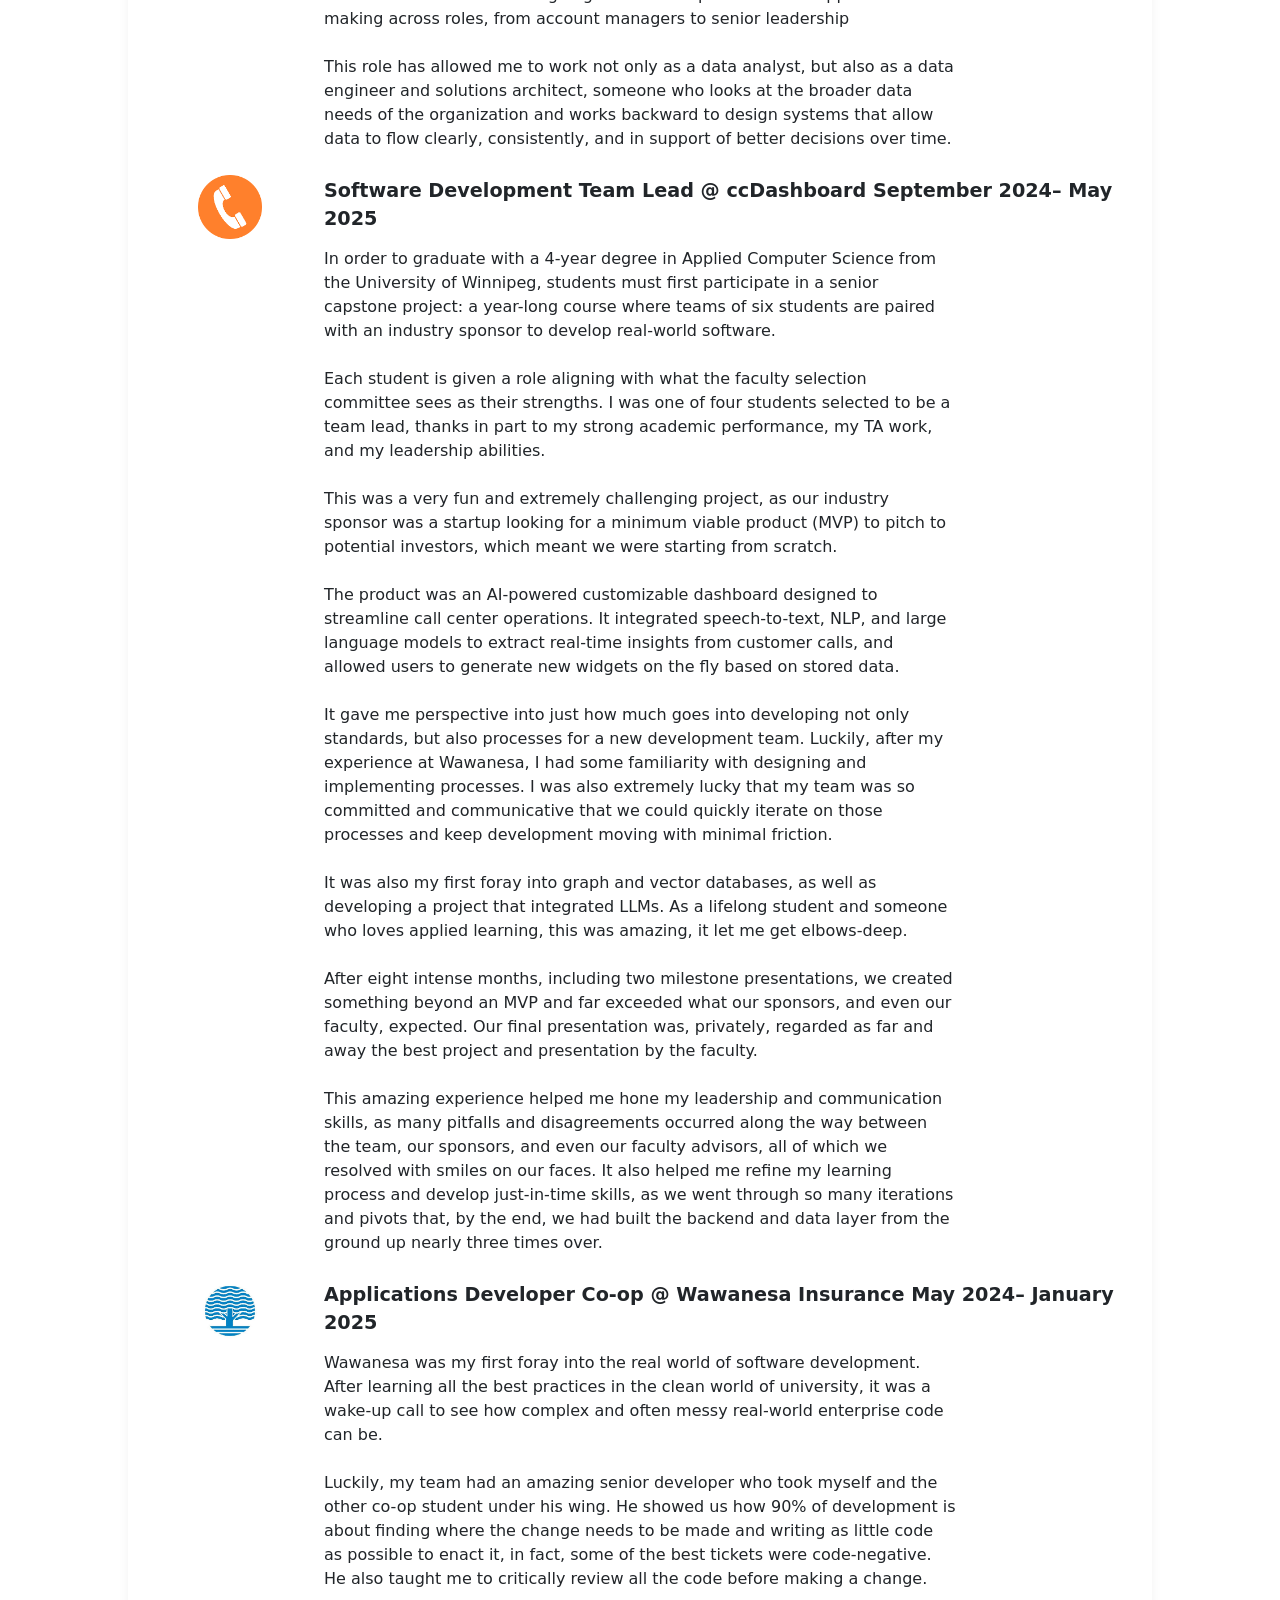
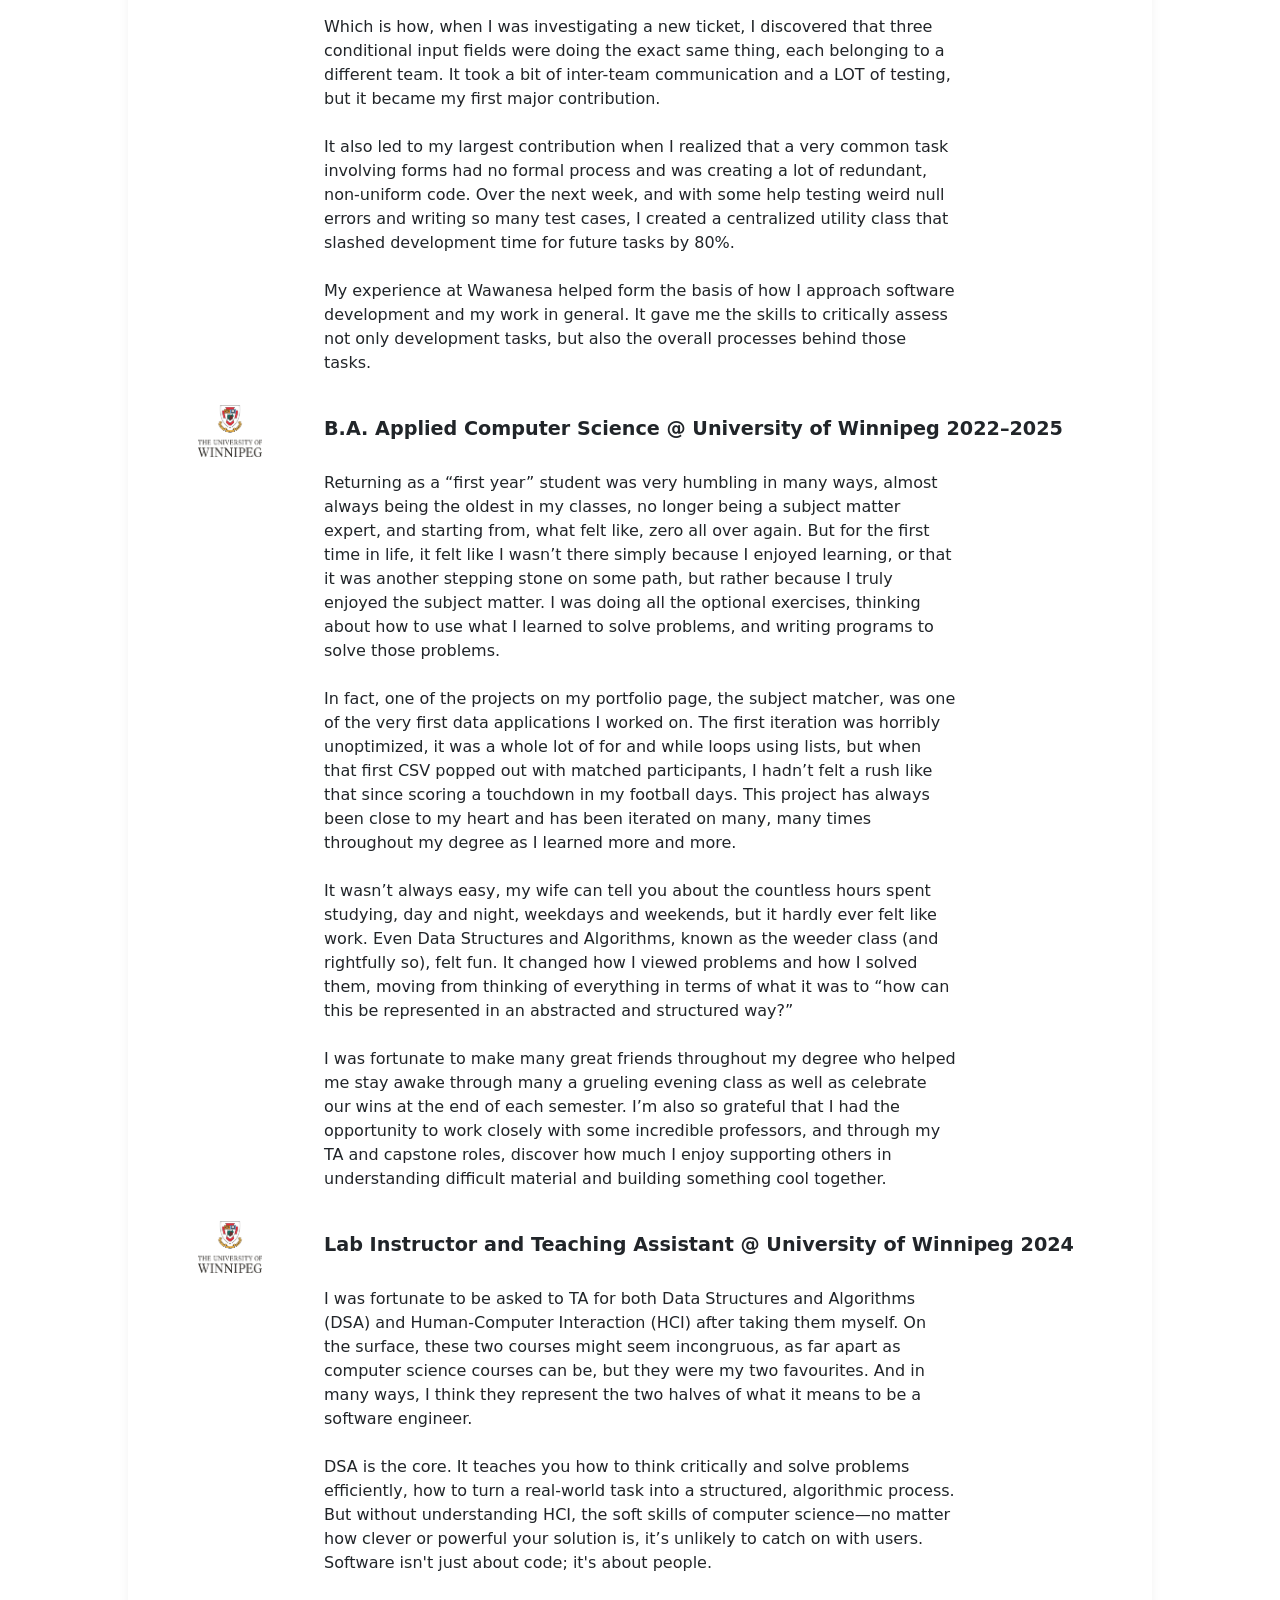
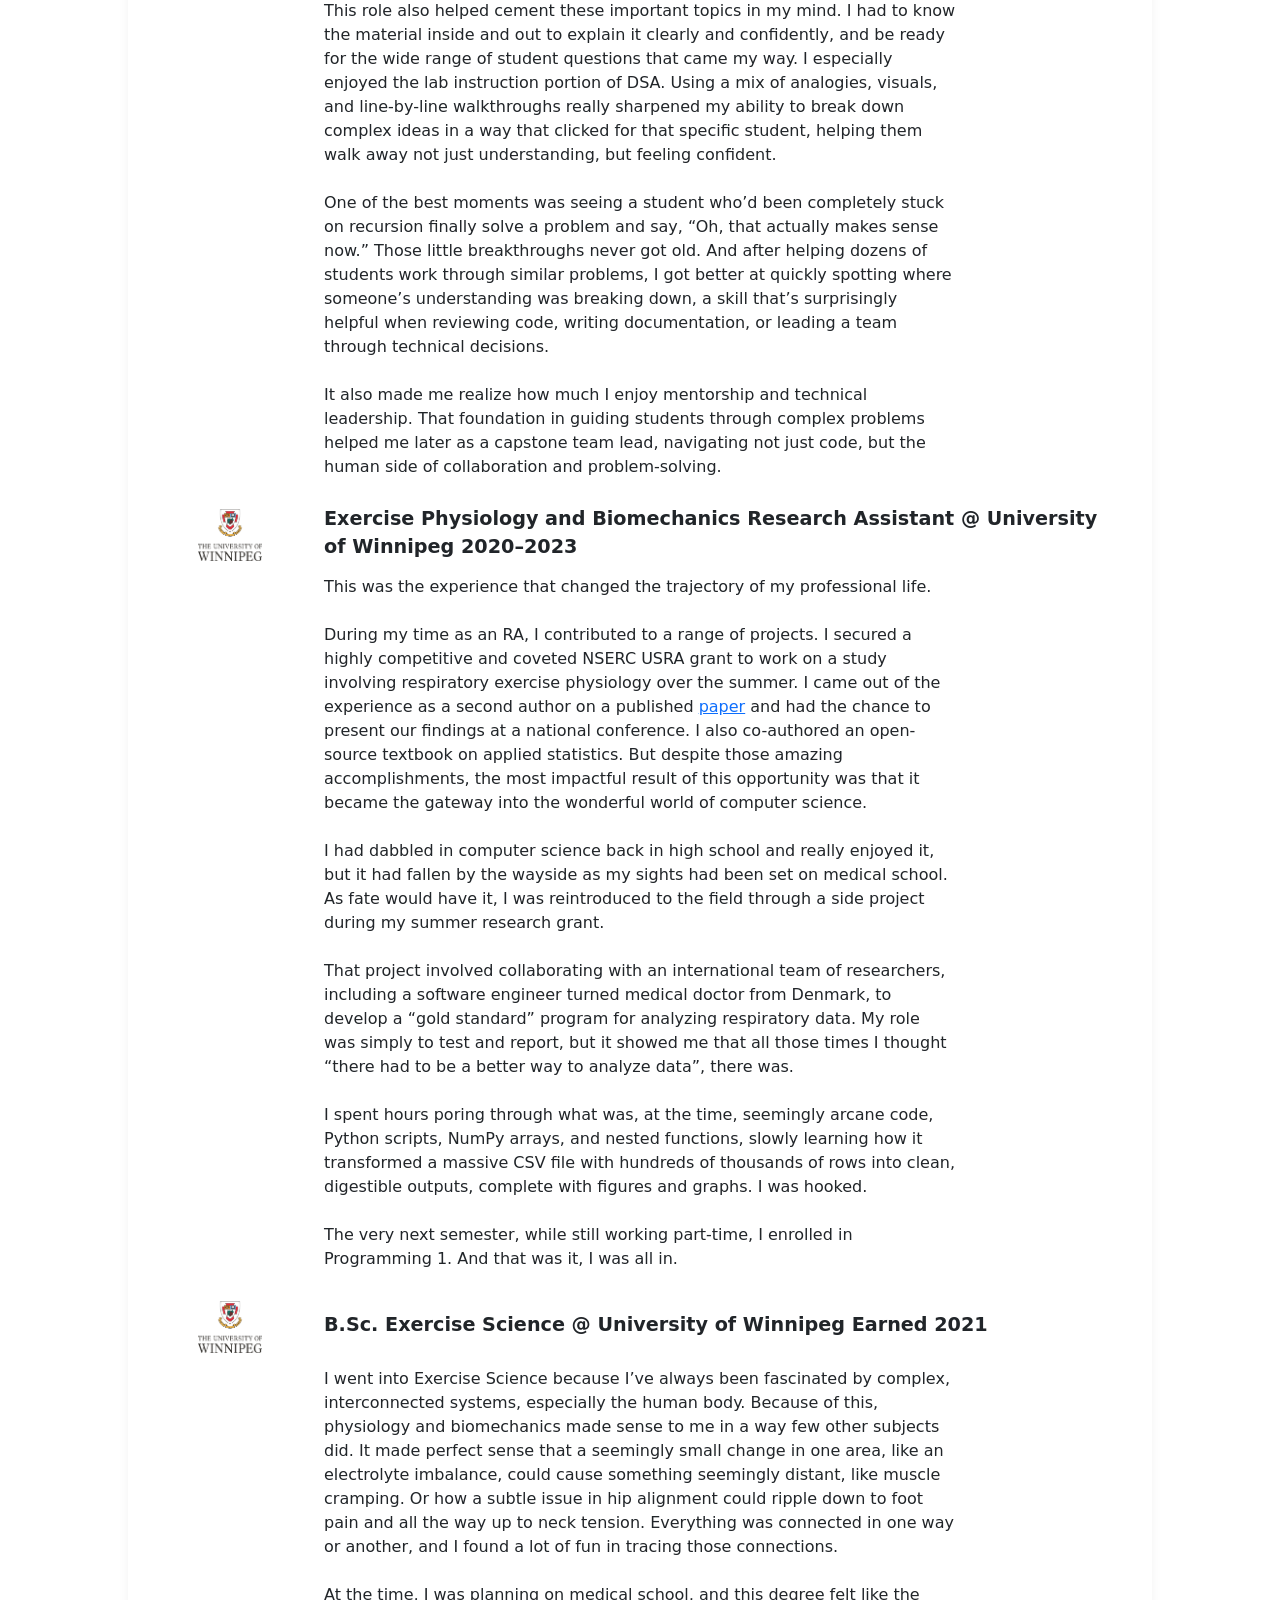
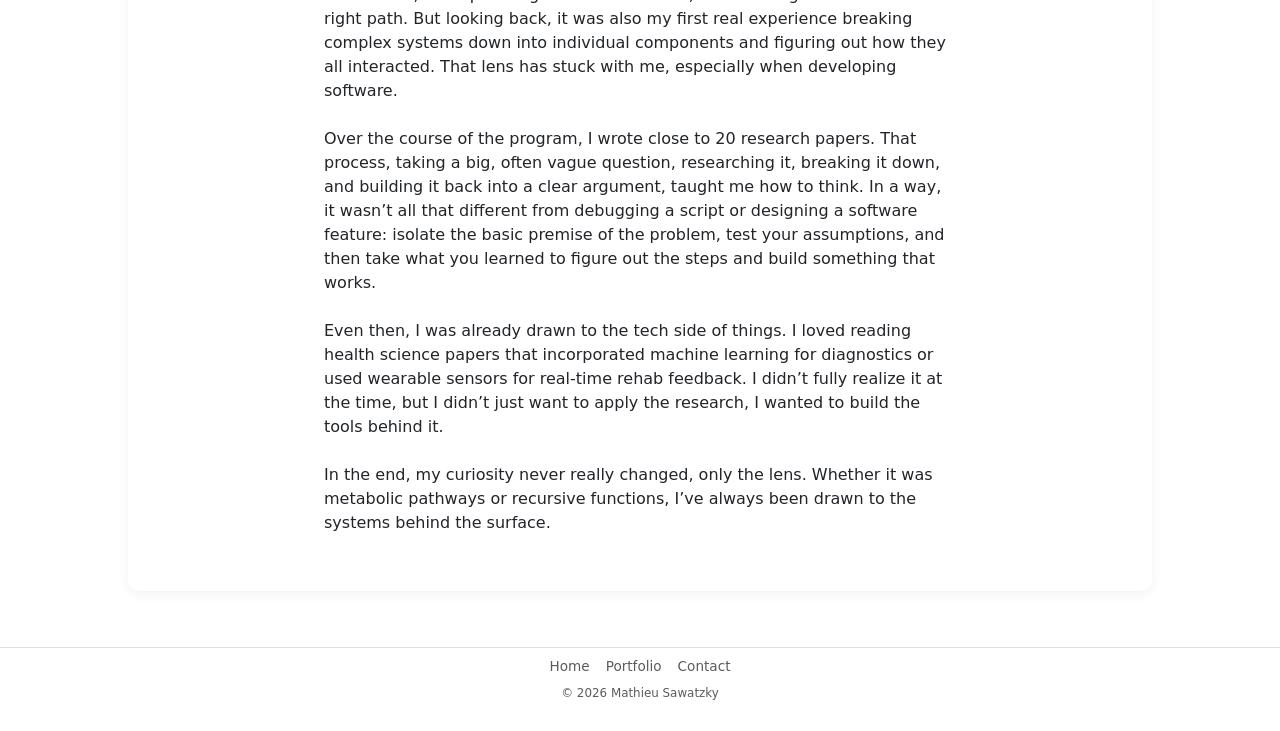
==== commit 27a0c20e: "DONE" ====
--- a/index.html
+++ b/index.html
@@ -34,18 +34,7 @@
         <li class="nav-item">
           <a class="nav-link active" aria-current="page" href="https://www.linkedin.com/in/mathieusawatzky" target="_blank"> <svg xmlns="http://www.w3.org/2000/svg" width="16" height="16" fill="currentColor" class="bi bi-linkedin" viewBox="0 0 16 16">
             <path d="M0 1.146C0 .513.526 0 1.175 0h13.65C15.474 0 16 .513 16 1.146v13.708c0 .633-.526 1.146-1.175 1.146H1.175C.526 16 0 15.487 0 14.854V1.146zm4.943 12.248V6.169H2.542v7.225h2.401zm-1.2-8.212c.837 0 1.358-.554 1.358-1.248-.015-.709-.52-1.248-1.342-1.248-.822 0-1.359.54-1.359 1.248 0 .694.521 1.248 1.327 1.248h.016zm4.908 8.212V9.359c0-.216.016-.432.08-.586.173-.431.568-.878 1.232-.878.869 0 1.216.662 1.216 1.634v3.865h2.401V9.25c0-2.22-1.184-3.252-2.764-3.252-1.274 0-1.845.7-2.165 1.193v.025h-.016a5.54 5.54 0 0 1 .016-.025V6.169h-2.4c.03.678 0 7.225 0 7.225h2.4z"/>
-          </svg> LinkedIn</a>
-        </li>
-        <li class="nav-item">
-          <a class="nav-link" href="https://github.com/matsawatzky" target="_blank"> <svg xmlns="http://www.w3.org/2000/svg" width="16" height="16" fill="currentColor" class="bi bi-github" viewBox="0 0 16 16">
-            <path d="M8 0C3.58 0 0 3.58 0 8c0 3.54 2.29 6.53 5.47 7.59.4.07.55-.17.55-.38 0-.19-.01-.82-.01-1.49-2.01.37-2.53-.49-2.69-.94-.09-.23-.48-.94-.82-1.13-.28-.15-.68-.52-.01-.53.63-.01 1.08.58 1.23.82.72 1.21 1.87.87 2.33.66.07-.52.28-.87.51-1.07-1.78-.2-3.64-.89-3.64-3.95 0-.87.31-1.59.82-2.15-.08-.2-.36-1.02.08-2.12 0 0 .67-.21 2.2.82.64-.18 1.32-.27 2-.27.68 0 1.36.09 2 .27 1.53-1.04 2.2-.82 2.2-.82.44 1.1.16 1.92.08 2.12.51.56.82 1.27.82 2.15 0 3.07-1.87 3.75-3.65 3.95.29.25.54.73.54 1.48 0 1.07-.01 1.93-.01 2.2 0 .21.15.46.55.38A8.012 8.012 0 0 0 16 8c0-4.42-3.58-8-8-8z"/>
-          </svg> Github</a>
-        </li>
-        <li class="nav-item">
-            <a class="nav-link active" aria-current="page" href="./contact.html"> <svg xmlns="http://www.w3.org/2000/svg" width="16" height="16" fill="currentColor" class="bi bi-envelope" viewBox="0 0 16 16">
-              <path d="M0 4a2 2 0 0 1 2-2h12a2 2 0 0 1 2 2v8a2 2 0 0 1-2 2H2a2 2 0 0 1-2-2V4Zm2-1a1 1 0 0 0-1 1v.217l7 4.2 7-4.2V4a1 1 0 0 0-1-1H2Zm13 2.383-4.708 2.825L15 11.105V5.383Zm-.034 6.876-5.64-3.471L8 9.583l-1.326-.795-5.64 3.47A1 1 0 0 0 2 13h12a1 1 0 0 0 .966-.741ZM1 11.105l4.708-2.897L1 5.383v5.722Z"/>
-            </svg> Contact</a>
-        </li>
+          </svg> LinkedIn</a>>
         </ul>
       </div>
     </div>
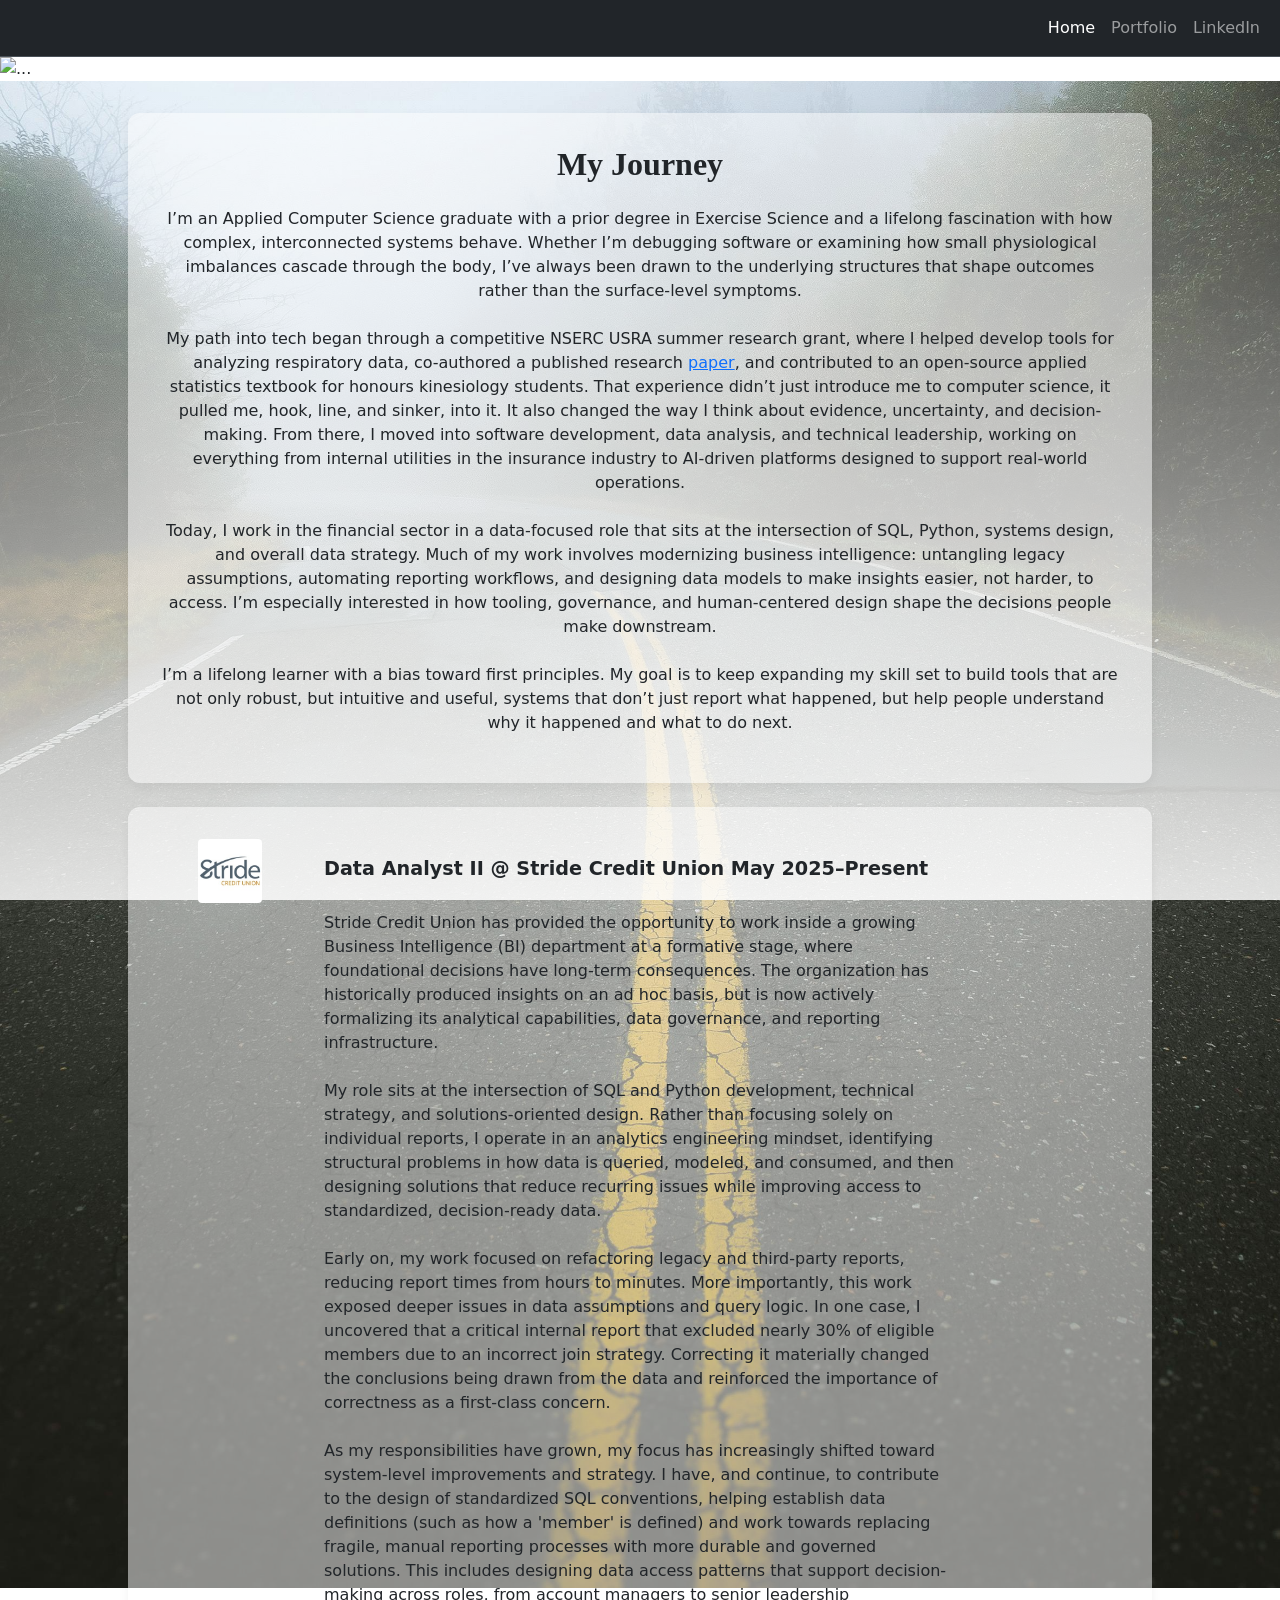
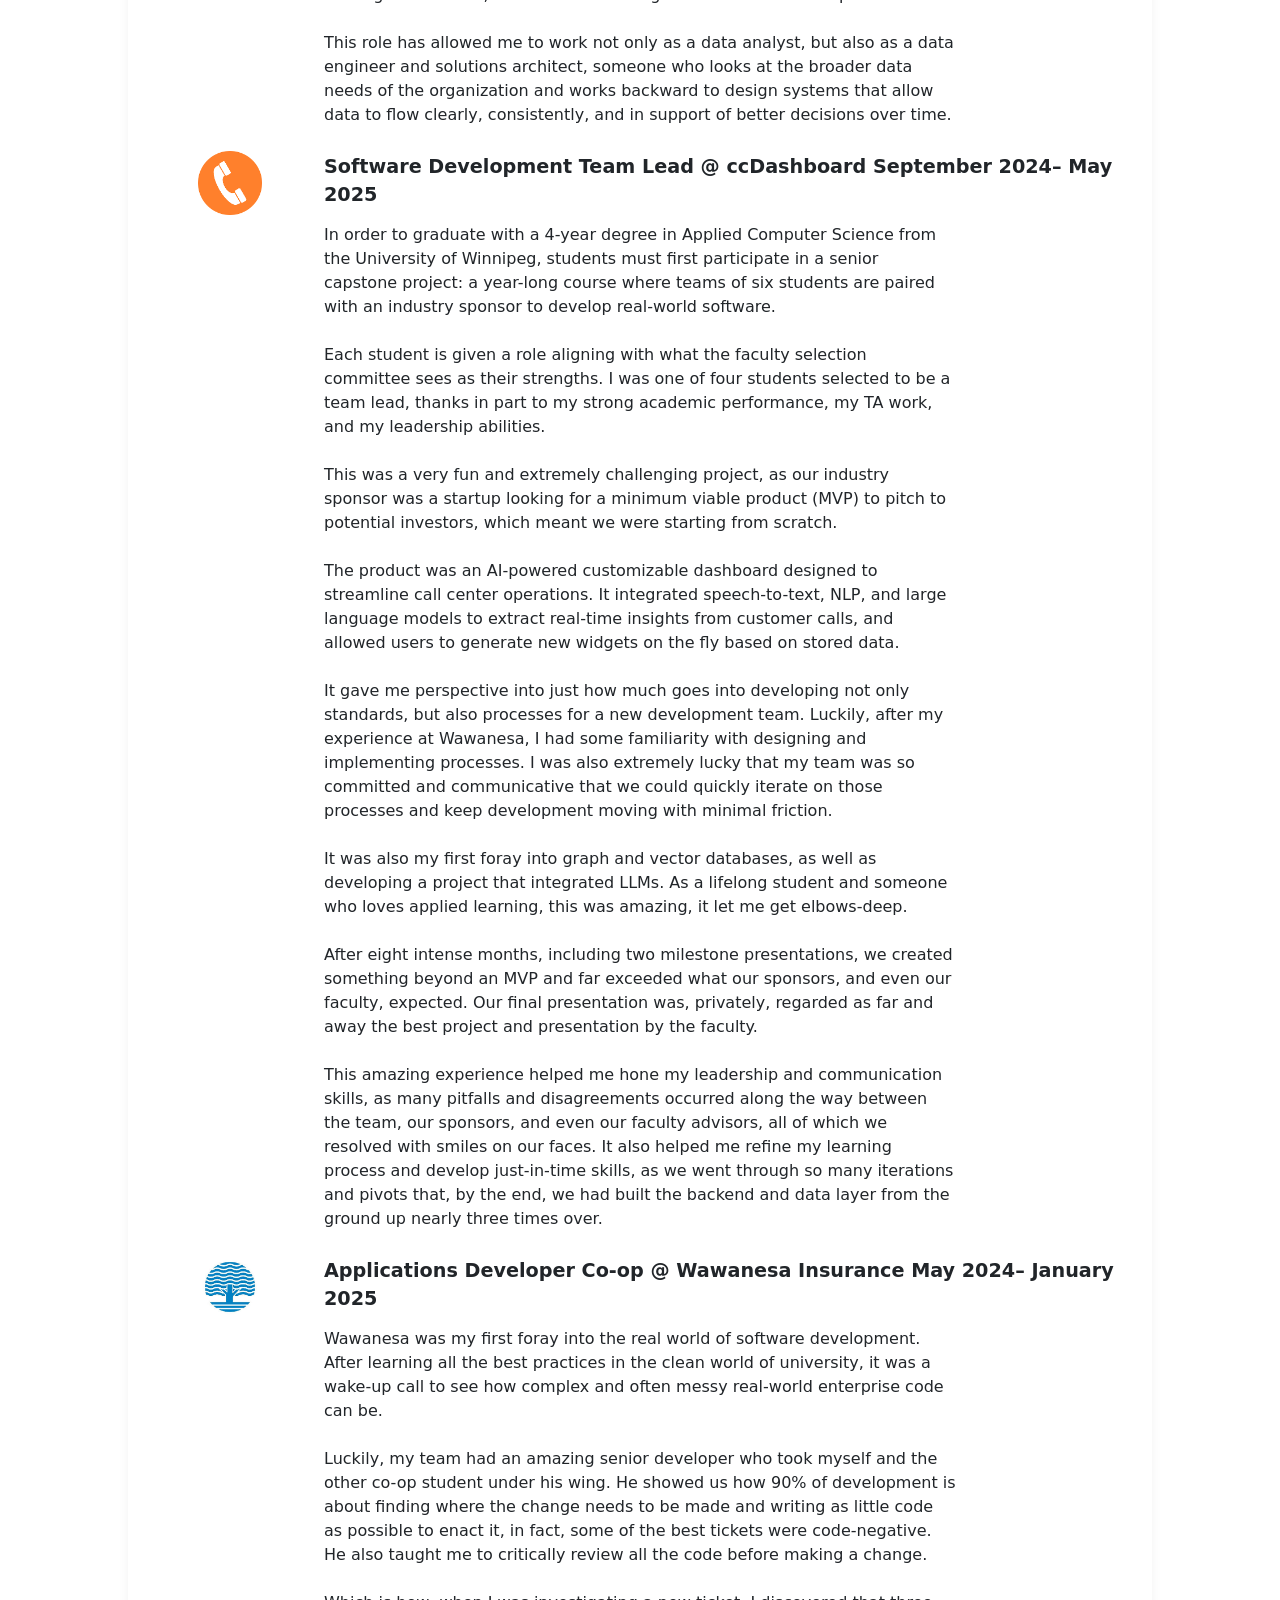
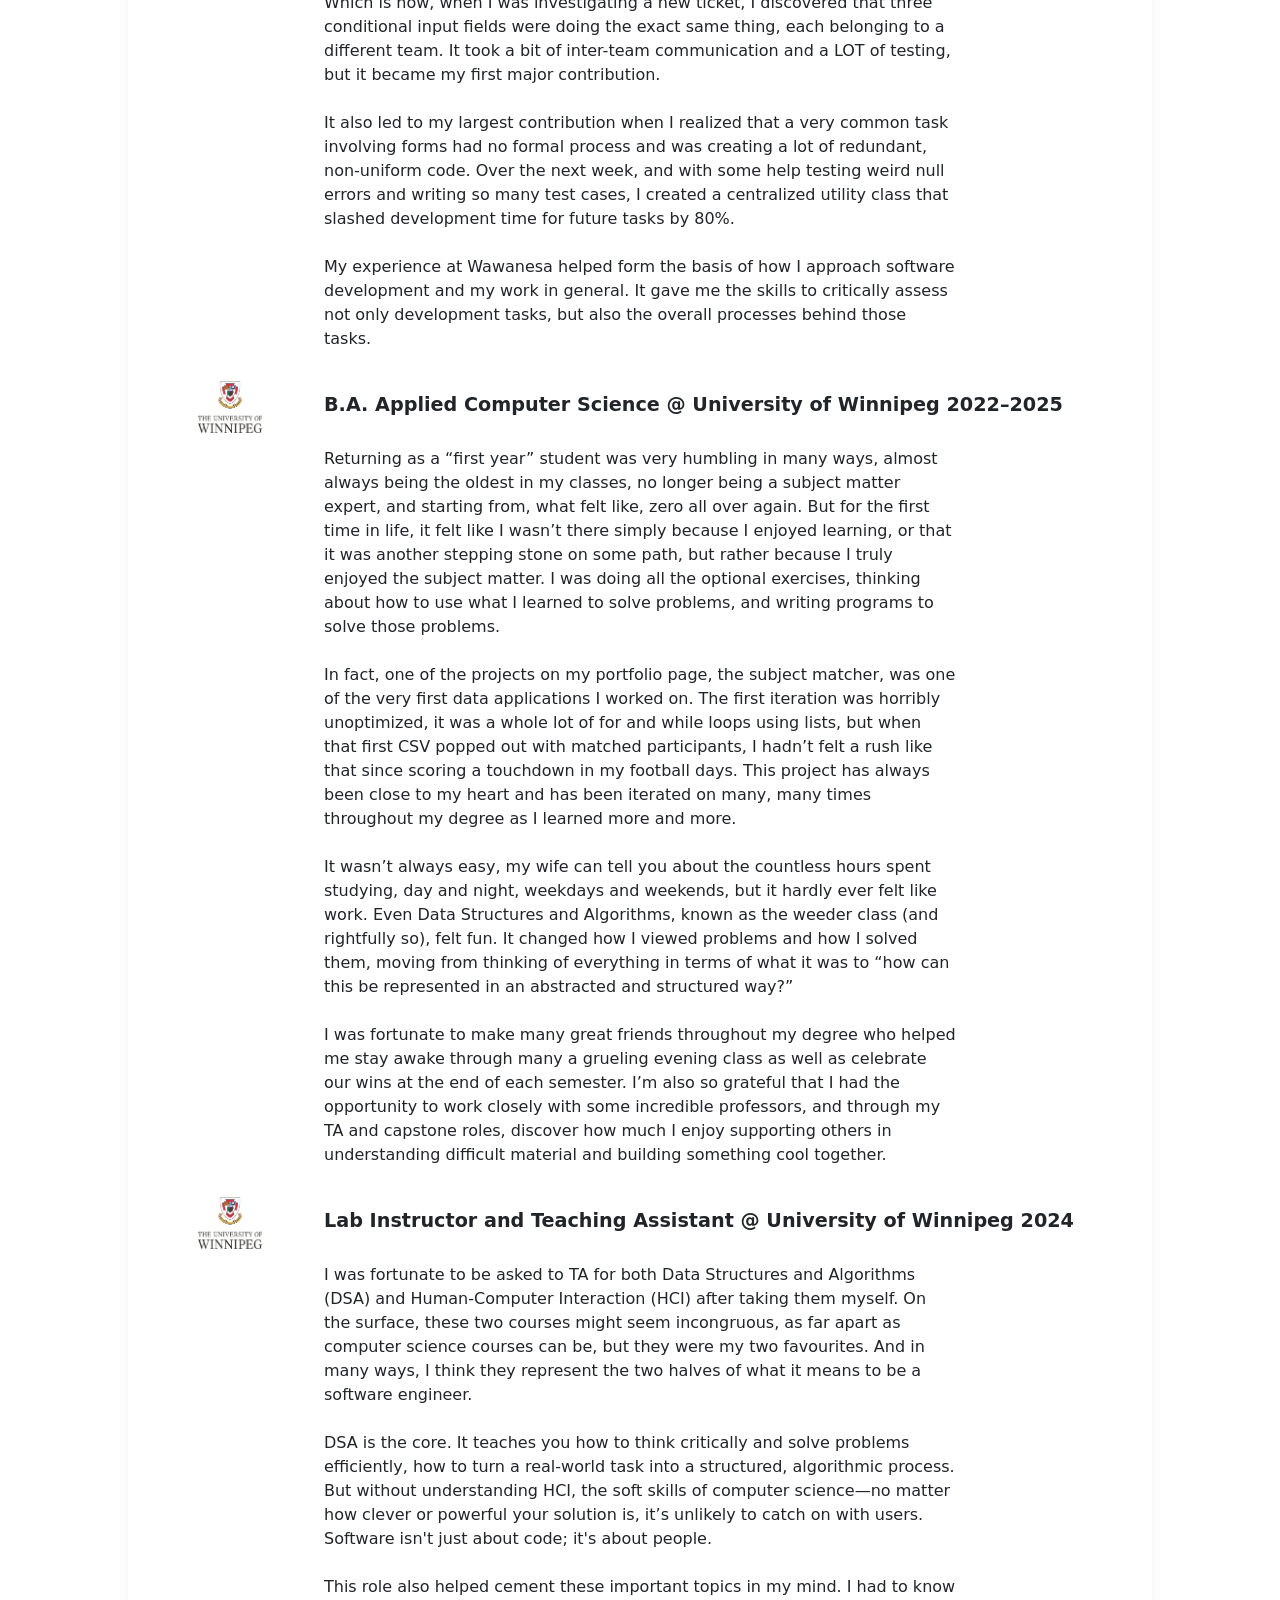
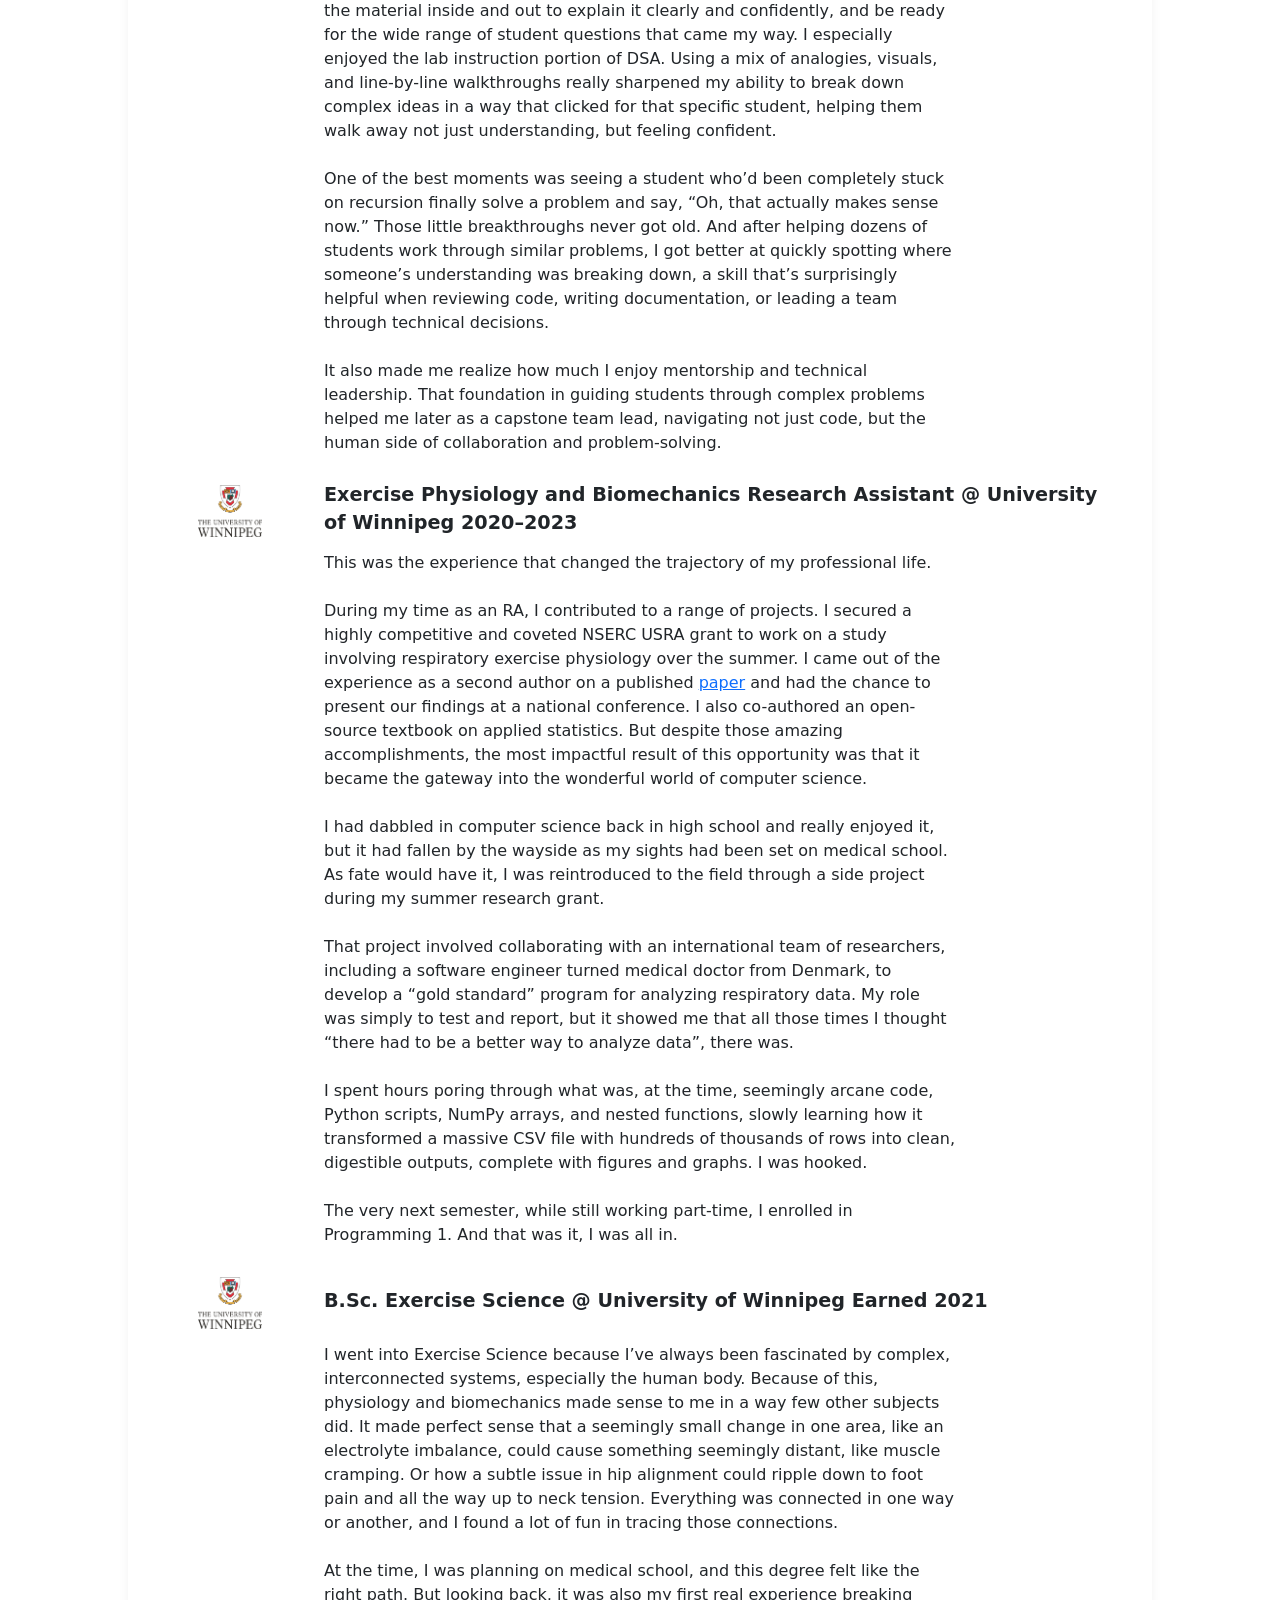
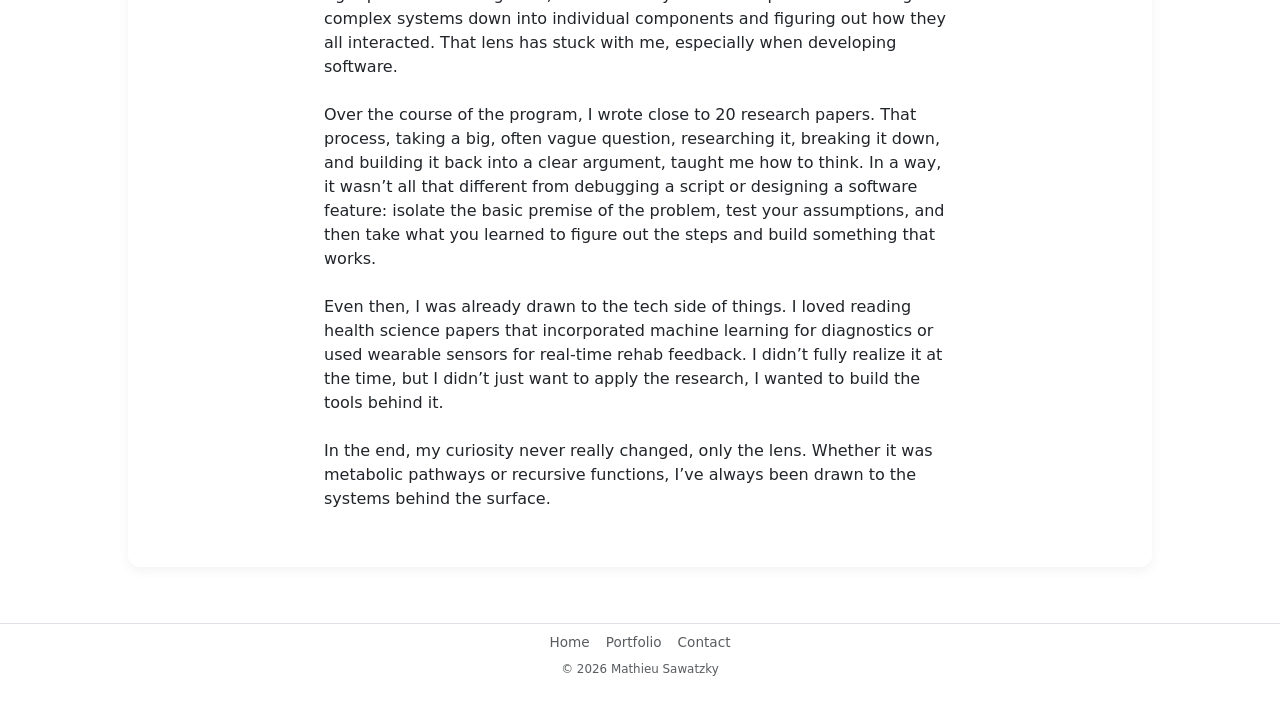
==== commit 68cc99ad: "Modified Navbar" ====
--- a/index.html
+++ b/index.html
@@ -14,29 +14,11 @@
   <nav class="navbar navbar-expand-lg bg-dark border-bottom border-body sticky-top" data-bs-theme="dark">
   <div class="container-fluid">
     <a class="navbar-brand" href="#"></a>
-    <button class="navbar-toggler" type="button" data-bs-toggle="collapse" data-bs-target="#navbarNav" aria-controls="navbarNav" aria-expanded="false" aria-label="Toggle navigation">
-      <span class="navbar-toggler-icon"></span>
-    </button>
-    <div class="collapse navbar-collapse" id="navbarNav">
-      <ul class="navbar-nav">
-        <li class="nav-item">
-          <a class="nav-link active" aria-current="page" href="./index.html"> <svg xmlns="http://www.w3.org/2000/svg" width="16" height="16" fill="currentColor" class="bi bi-house-door-fill" viewBox="0 0 16 16">
-            <path d="M6.5 14.5v-3.505c0-.245.25-.495.5-.495h2c.25 0 .5.25.5.5v3.5a.5.5 0 0 0 .5.5h4a.5.5 0 0 0 .5-.5v-7a.5.5 0 0 0-.146-.354L13 5.793V2.5a.5.5 0 0 0-.5-.5h-1a.5.5 0 0 0-.5.5v1.293L8.354 1.146a.5.5 0 0 0-.708 0l-6 6A.5.5 0 0 0 1.5 7.5v7a.5.5 0 0 0 .5.5h4a.5.5 0 0 0 .5-.5Z"/>
-          </svg> Home</a>
-        </li>
-        <li class="nav-item">
-          <a class="nav-link active" aria-current="page" href="./portfolio.html"> <svg xmlns="http://www.w3.org/2000/svg" width="16" height="16" fill="currentColor" class="bi bi-journal-bookmark" viewBox="0 0 16 16">
-            <path fill-rule="evenodd" d="M6 8V1h1v6.117L8.743 6.07a.5.5 0 0 1 .514 0L11 7.117V1h1v7a.5.5 0 0 1-.757.429L9 7.083 6.757 8.43A.5.5 0 0 1 6 8z"/>
-            <path d="M3 0h10a2 2 0 0 1 2 2v12a2 2 0 0 1-2 2H3a2 2 0 0 1-2-2v-1h1v1a1 1 0 0 0 1 1h10a1 1 0 0 0 1-1V2a1 1 0 0 0-1-1H3a1 1 0 0 0-1 1v1H1V2a2 2 0 0 1 2-2z"/>
-            <path d="M1 5v-.5a.5.5 0 0 1 1 0V5h.5a.5.5 0 0 1 0 1h-2a.5.5 0 0 1 0-1H1zm0 3v-.5a.5.5 0 0 1 1 0V8h.5a.5.5 0 0 1 0 1h-2a.5.5 0 0 1 0-1H1zm0 3v-.5a.5.5 0 0 1 1 0v.5h.5a.5.5 0 0 1 0 1h-2a.5.5 0 0 1 0-1H1z"/>
-          </svg> Portfolio</a>
-        </li>
-        <li class="nav-item">
-          <a class="nav-link active" aria-current="page" href="https://www.linkedin.com/in/mathieusawatzky" target="_blank"> <svg xmlns="http://www.w3.org/2000/svg" width="16" height="16" fill="currentColor" class="bi bi-linkedin" viewBox="0 0 16 16">
-            <path d="M0 1.146C0 .513.526 0 1.175 0h13.65C15.474 0 16 .513 16 1.146v13.708c0 .633-.526 1.146-1.175 1.146H1.175C.526 16 0 15.487 0 14.854V1.146zm4.943 12.248V6.169H2.542v7.225h2.401zm-1.2-8.212c.837 0 1.358-.554 1.358-1.248-.015-.709-.52-1.248-1.342-1.248-.822 0-1.359.54-1.359 1.248 0 .694.521 1.248 1.327 1.248h.016zm4.908 8.212V9.359c0-.216.016-.432.08-.586.173-.431.568-.878 1.232-.878.869 0 1.216.662 1.216 1.634v3.865h2.401V9.25c0-2.22-1.184-3.252-2.764-3.252-1.274 0-1.845.7-2.165 1.193v.025h-.016a5.54 5.54 0 0 1 .016-.025V6.169h-2.4c.03.678 0 7.225 0 7.225h2.4z"/>
-          </svg> LinkedIn</a>>
-        </ul>
-      </div>
+    <button class="navbar-toggler" type="button" data-bs-toggle="collapse" data-bs-target="#navbarNav"> <span class="navbar-toggler-icon"></span> </button> 
+    <div class="collapse navbar-collapse" id="navbarNav"> <ul class="navbar-nav ms-auto"> 
+      <li class="nav-item"> <a class="nav-link active" href="./index.html"> <!-- icon --> Home </a> </li> 
+      <li class="nav-item"> <a class="nav-link" href="./portfolio.html"> Portfolio </a> 
+      </li> <li class="nav-item"> <a class="nav-link" href="https://www.linkedin.com/in/mathieusawatzky" target="_blank"> LinkedIn </a> </li> </ul> </div>
     </div>
   </nav>
 
--- a/style.css
+++ b/style.css
@@ -2,7 +2,29 @@
     list-style-type: none ;
 }
 
-  
+/* Compact developer-style navbar */
+.custom-navbar {
+padding: 0.2rem 0;
+font-size: 0.9rem;
+}
+
+/* Tight link spacing */
+.custom-navbar .nav-link {
+padding: 0.3rem 0.7rem;
+display: flex;
+align-items: center;
+gap: 6px;
+}
+
+/* Subtle hover effect */
+.custom-navbar .nav-link {
+color: #9ecbff;
+}
+
+/* Remove excess collapse spacing */
+.custom-navbar .navbar-collapse {
+margin-top: 0;
+}
 .center {
     text-align: left;
     width: 80%;
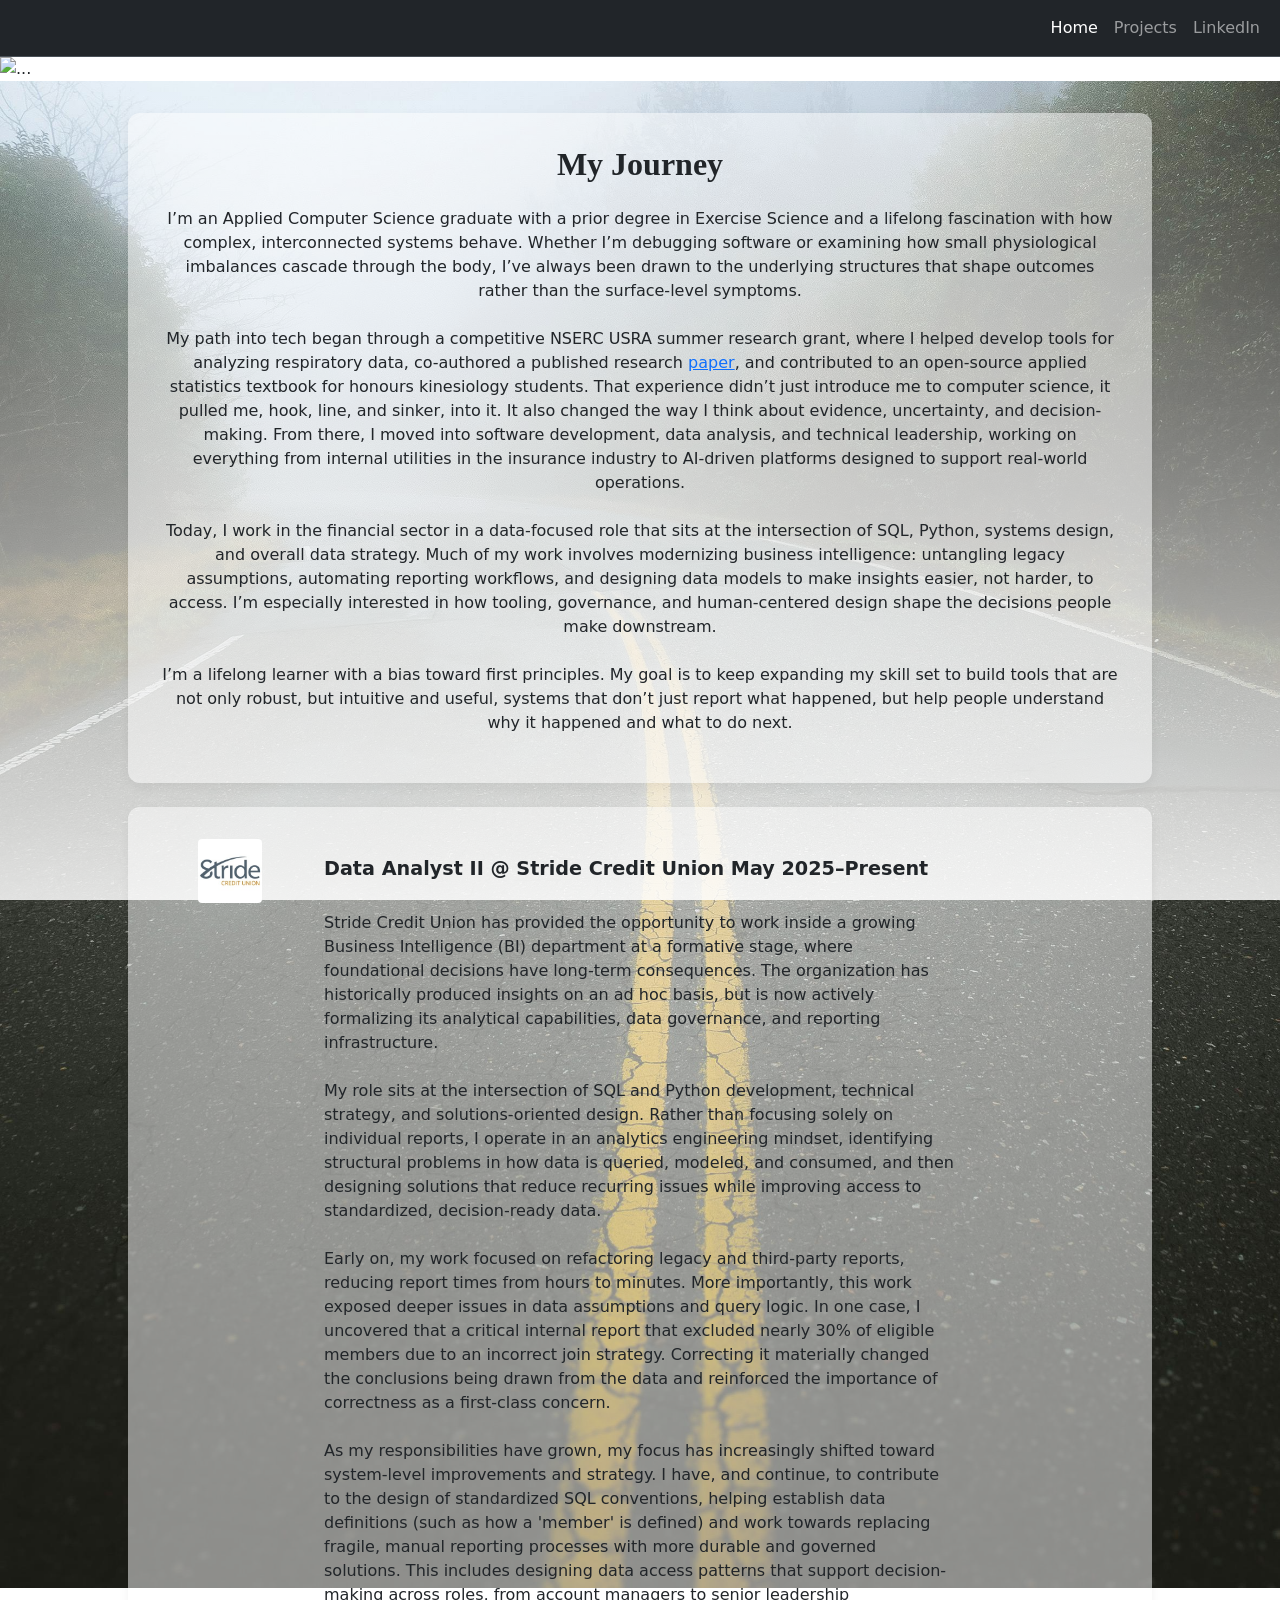
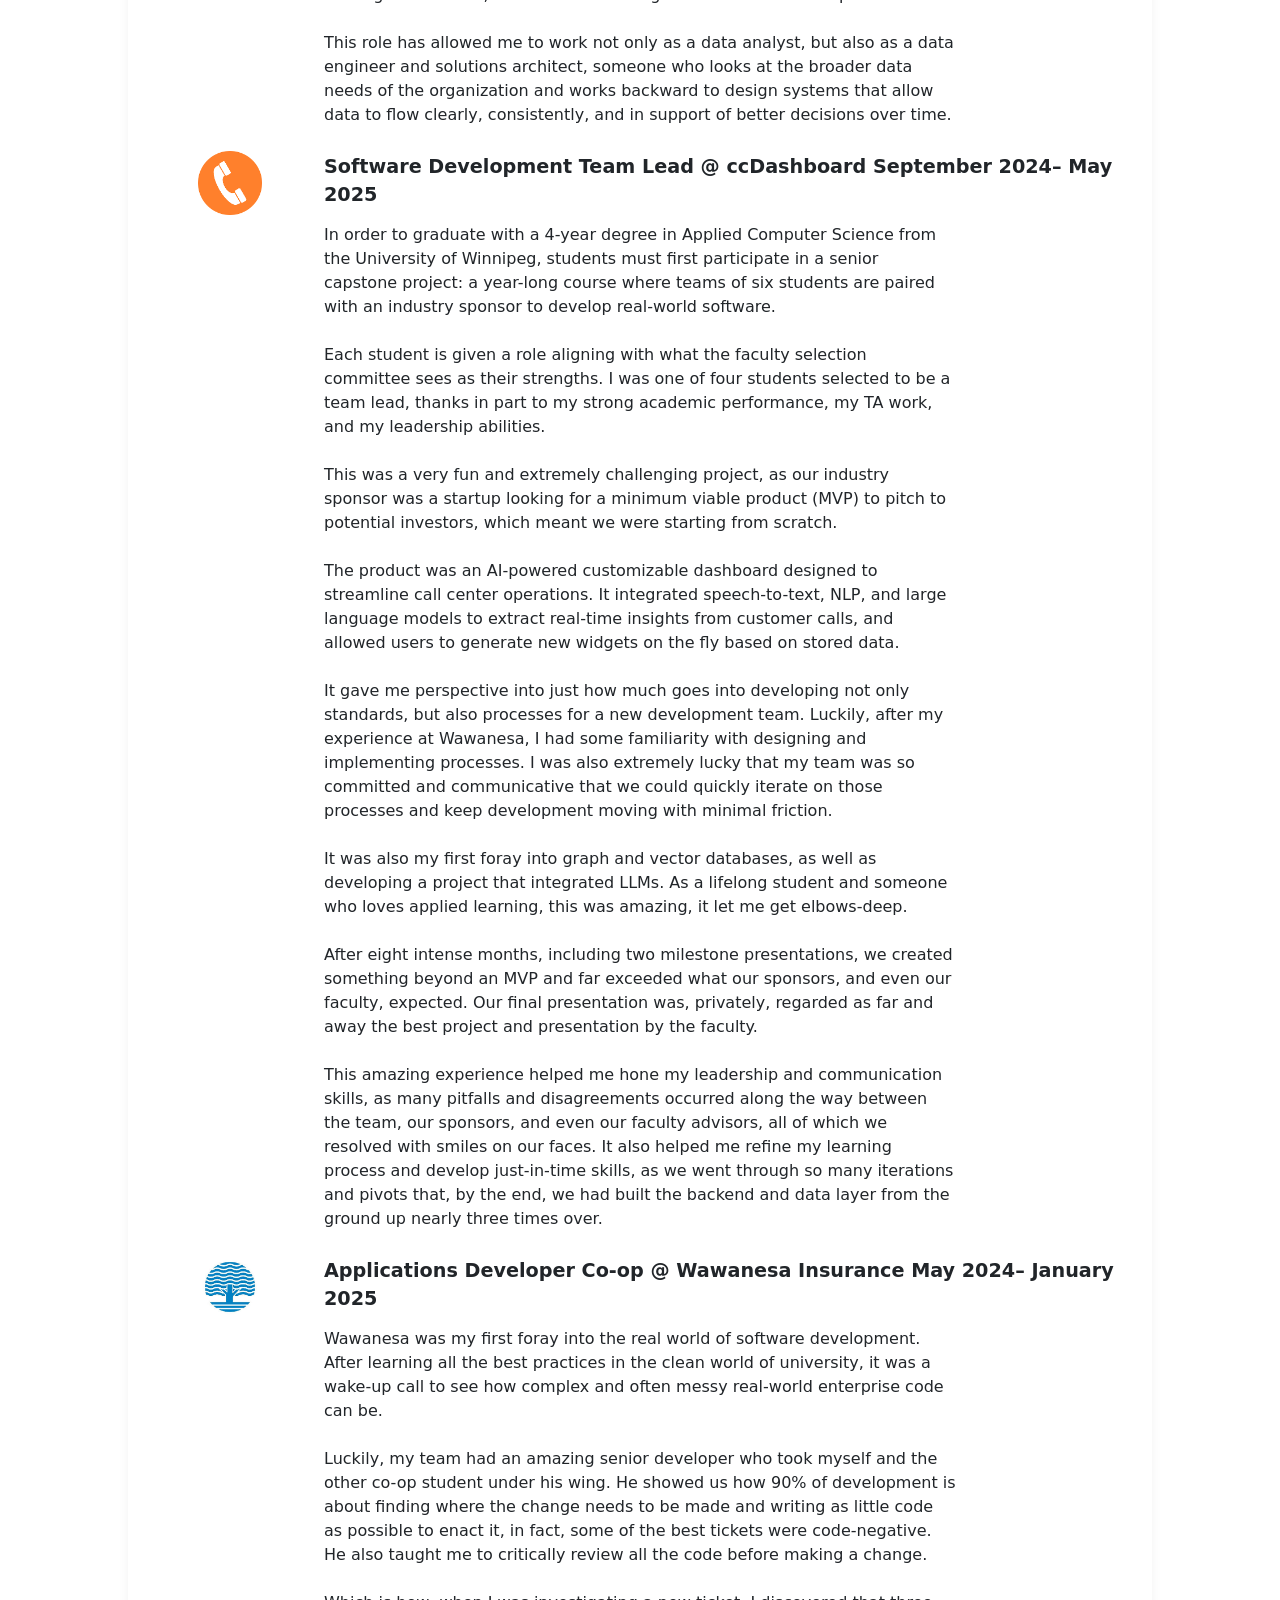
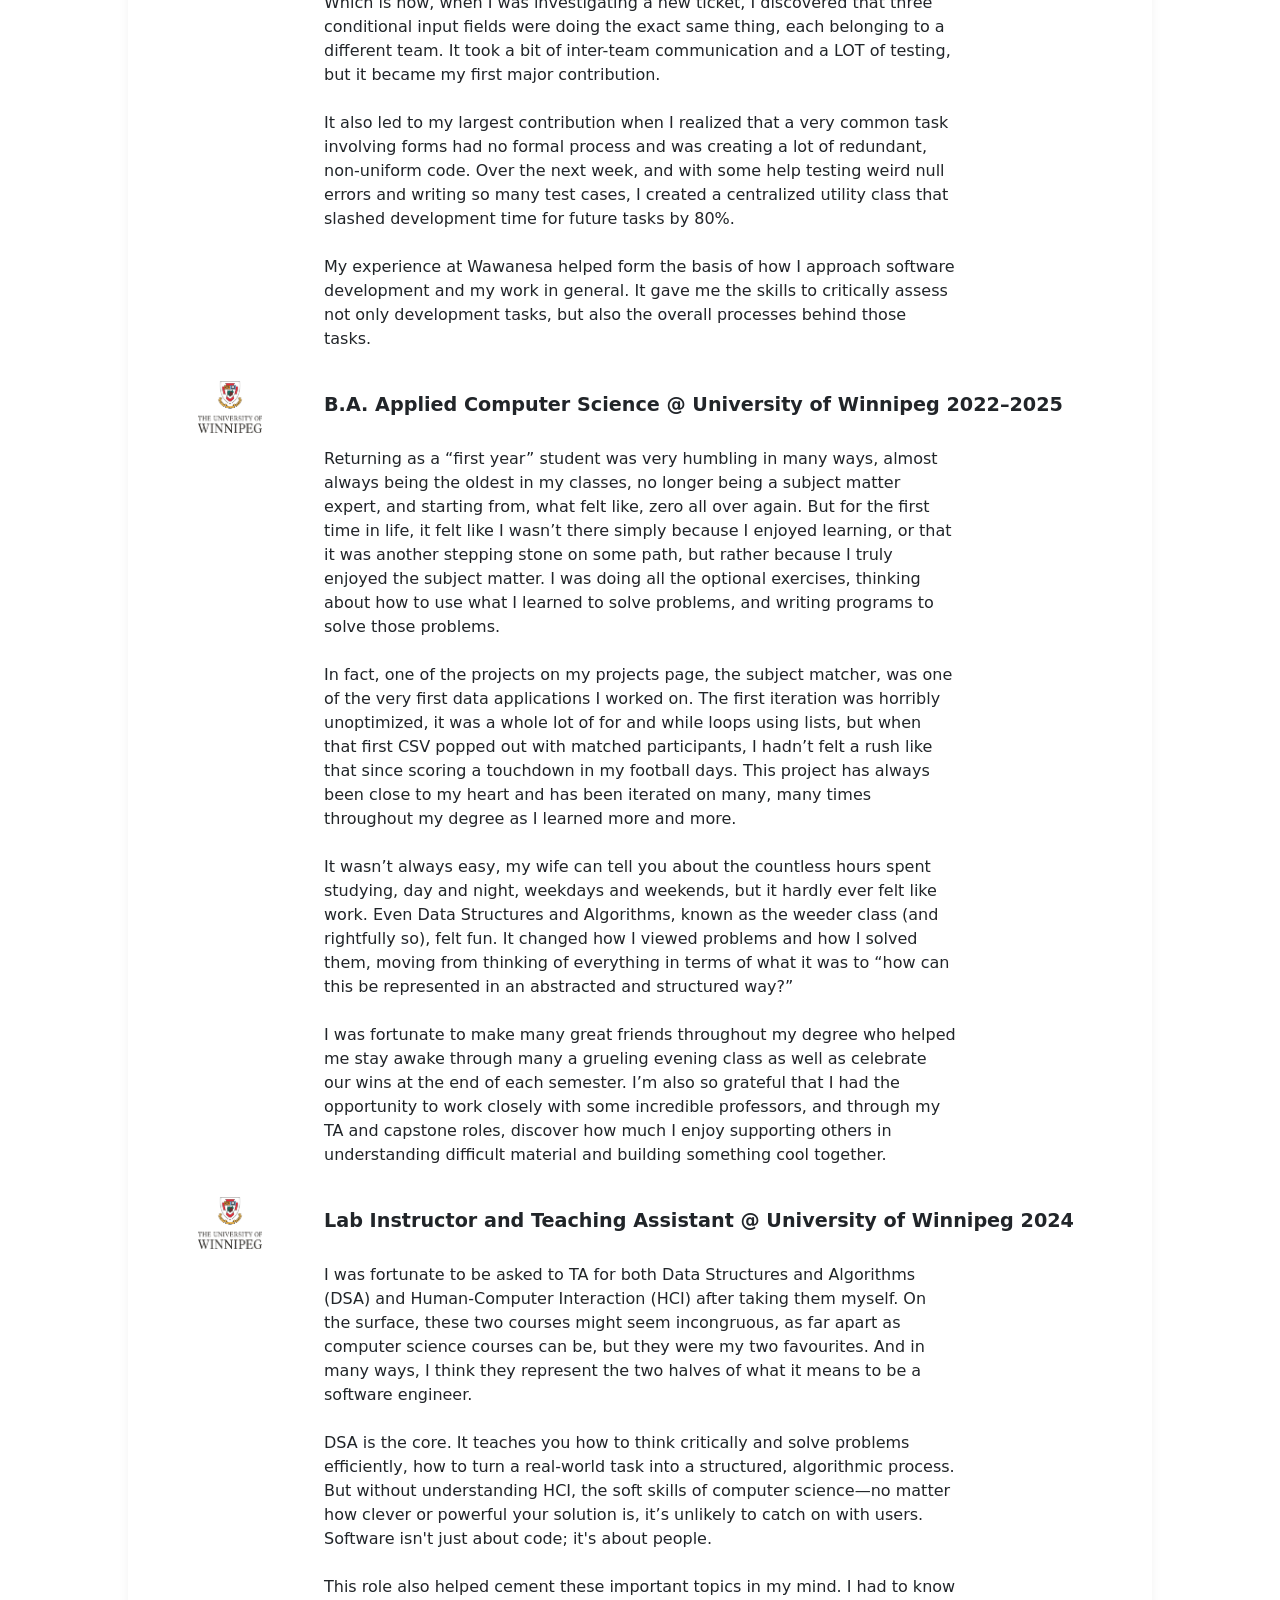
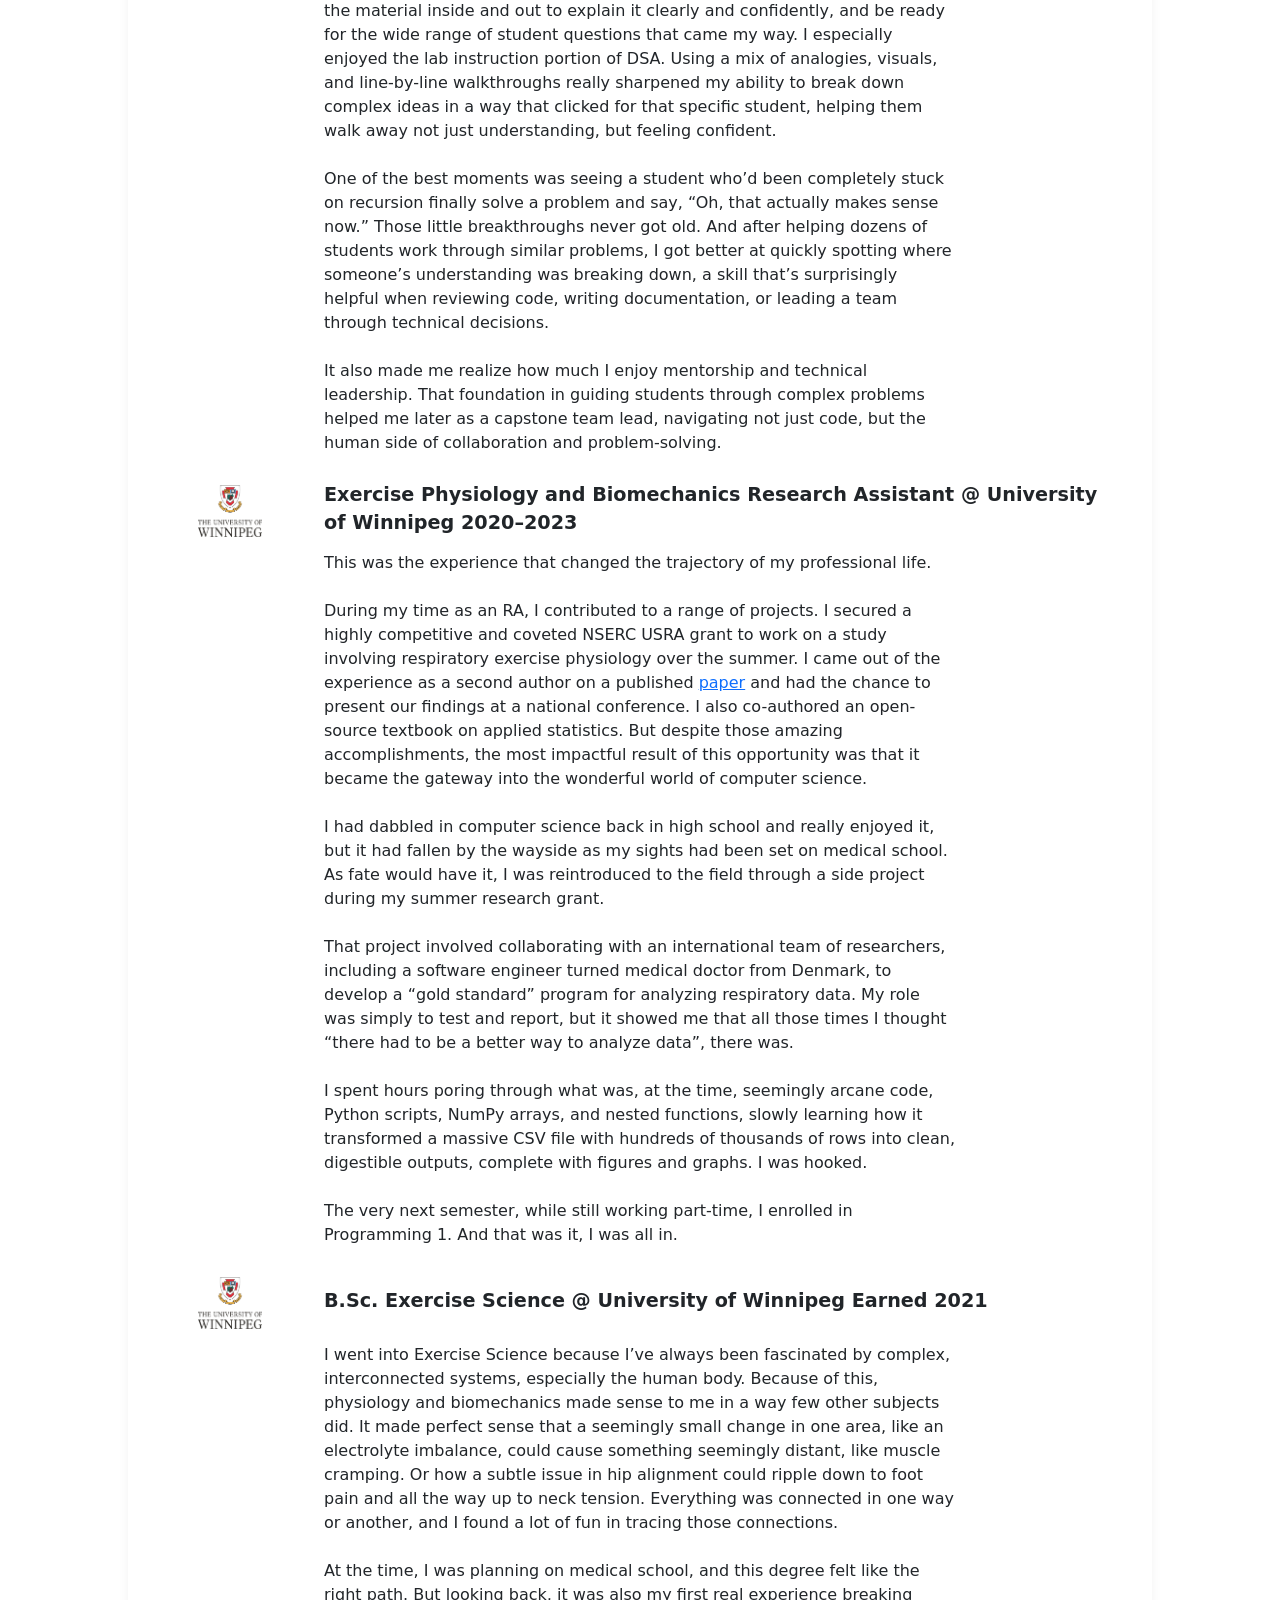
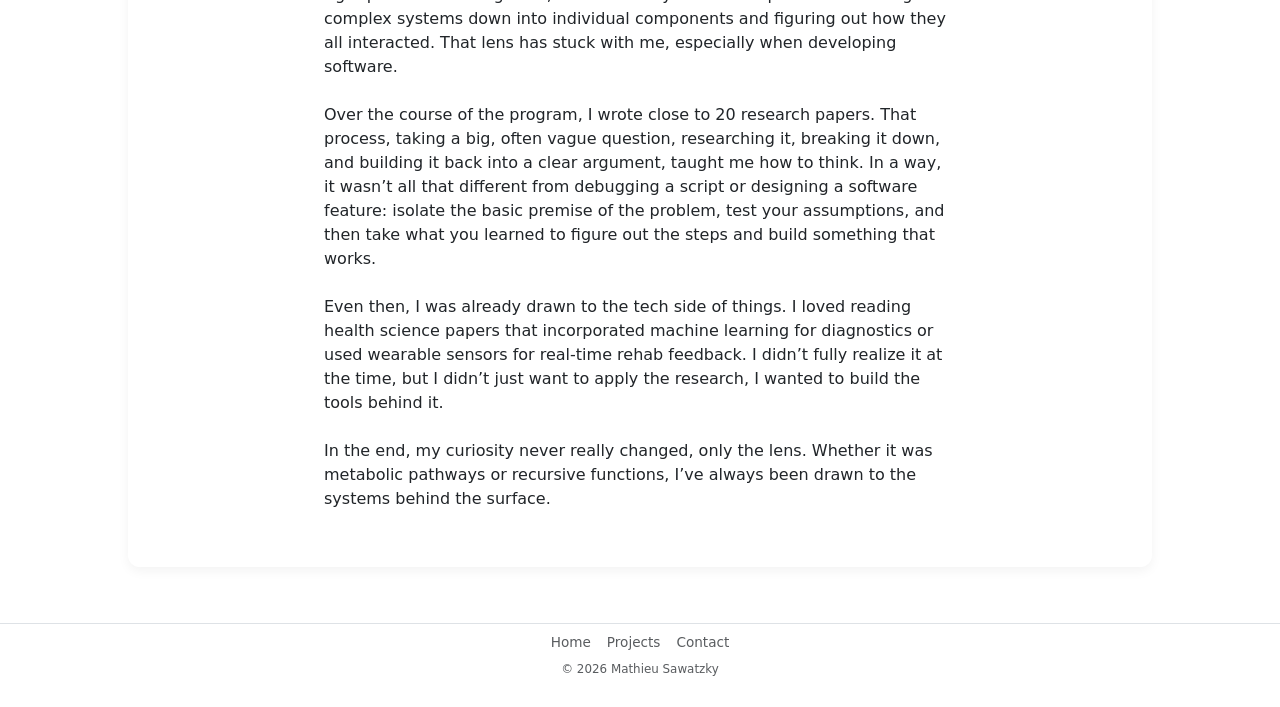
==== commit e8a2d807: "Name change" ====
--- a/index.html
+++ b/index.html
@@ -17,7 +17,7 @@
     <button class="navbar-toggler" type="button" data-bs-toggle="collapse" data-bs-target="#navbarNav"> <span class="navbar-toggler-icon"></span> </button> 
     <div class="collapse navbar-collapse" id="navbarNav"> <ul class="navbar-nav ms-auto"> 
       <li class="nav-item"> <a class="nav-link active" href="./index.html"> <!-- icon --> Home </a> </li> 
-      <li class="nav-item"> <a class="nav-link" href="./portfolio.html"> Portfolio </a> 
+      <li class="nav-item"> <a class="nav-link" href="./projects.html"> Projects </a> 
       </li> <li class="nav-item"> <a class="nav-link" href="https://www.linkedin.com/in/mathieusawatzky" target="_blank"> LinkedIn </a> </li> </ul> </div>
     </div>
   </nav>
@@ -191,7 +191,7 @@
         I truly enjoyed the subject matter. I was doing all the optional exercises, thinking about how to use what I learned to solve 
         problems, and writing programs to solve those problems.
         <br><br>
-        In fact, one of the projects on my portfolio page, the subject matcher, was one of the very first data applications I worked on. 
+        In fact, one of the projects on my projects page, the subject matcher, was one of the very first data applications I worked on. 
         The first iteration was horribly unoptimized, it was a whole lot of for and while loops using lists, but when that first CSV popped 
         out with matched participants, I hadn’t felt a rush like that since scoring a touchdown in my football days. This project has always 
         been close to my heart and has been iterated on many, many times throughout my degree as I learned more and more.
@@ -330,7 +330,7 @@
 <footer class="py-2 my-3">
   <ul class="nav justify-content-center border-top pt-2 mb-2">
     <li class="nav-item"><a href="./index.html" class="nav-link px-2 text-muted small">Home</a></li>
-    <li class="nav-item"><a href="./portfolio.html" class="nav-link px-2 text-muted small">Portfolio</a></li>
+    <li class="nav-item"><a href="./projects.html" class="nav-link px-2 text-muted small">Projects</a></li>
     <li class="nav-item"><a href="./contact.html" class="nav-link px-2 text-muted small">Contact</a></li>
   </ul>
   <p class="text-center text-muted small mb-1">© 2026 Mathieu Sawatzky</p>
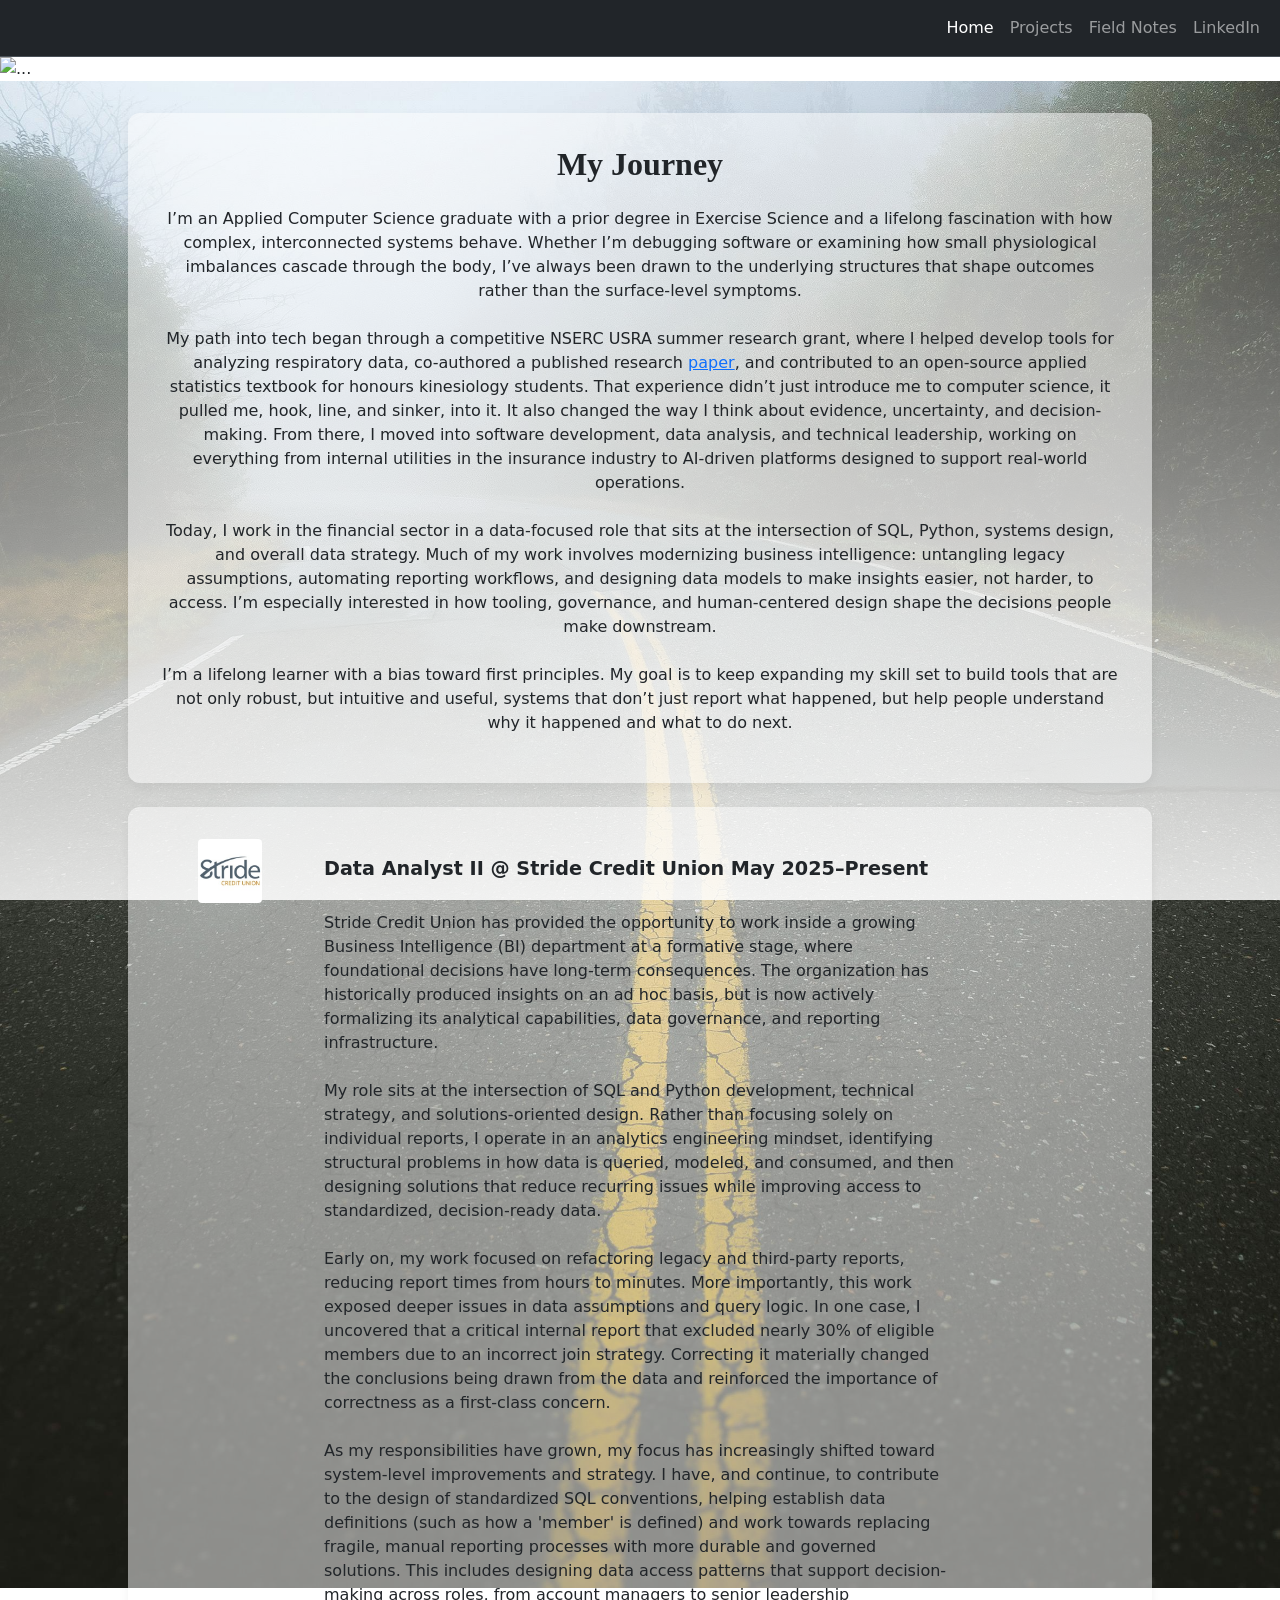
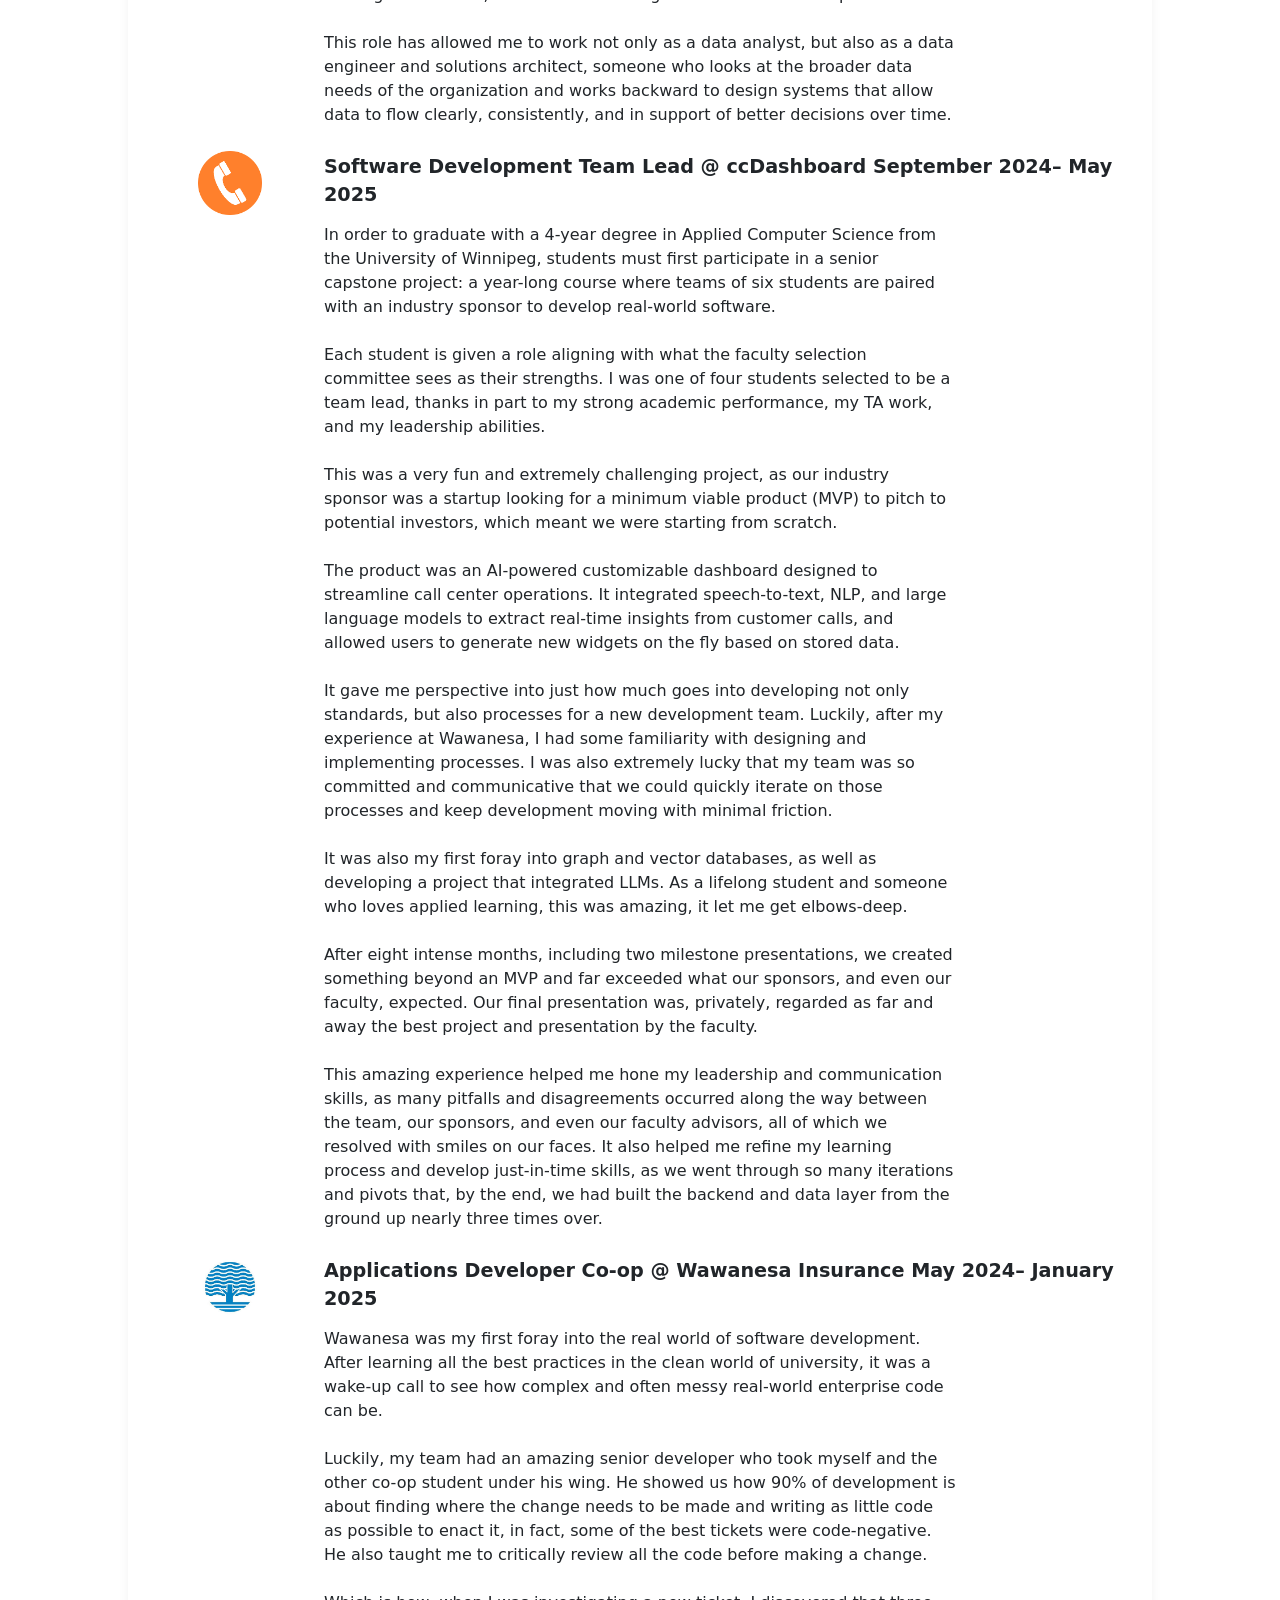
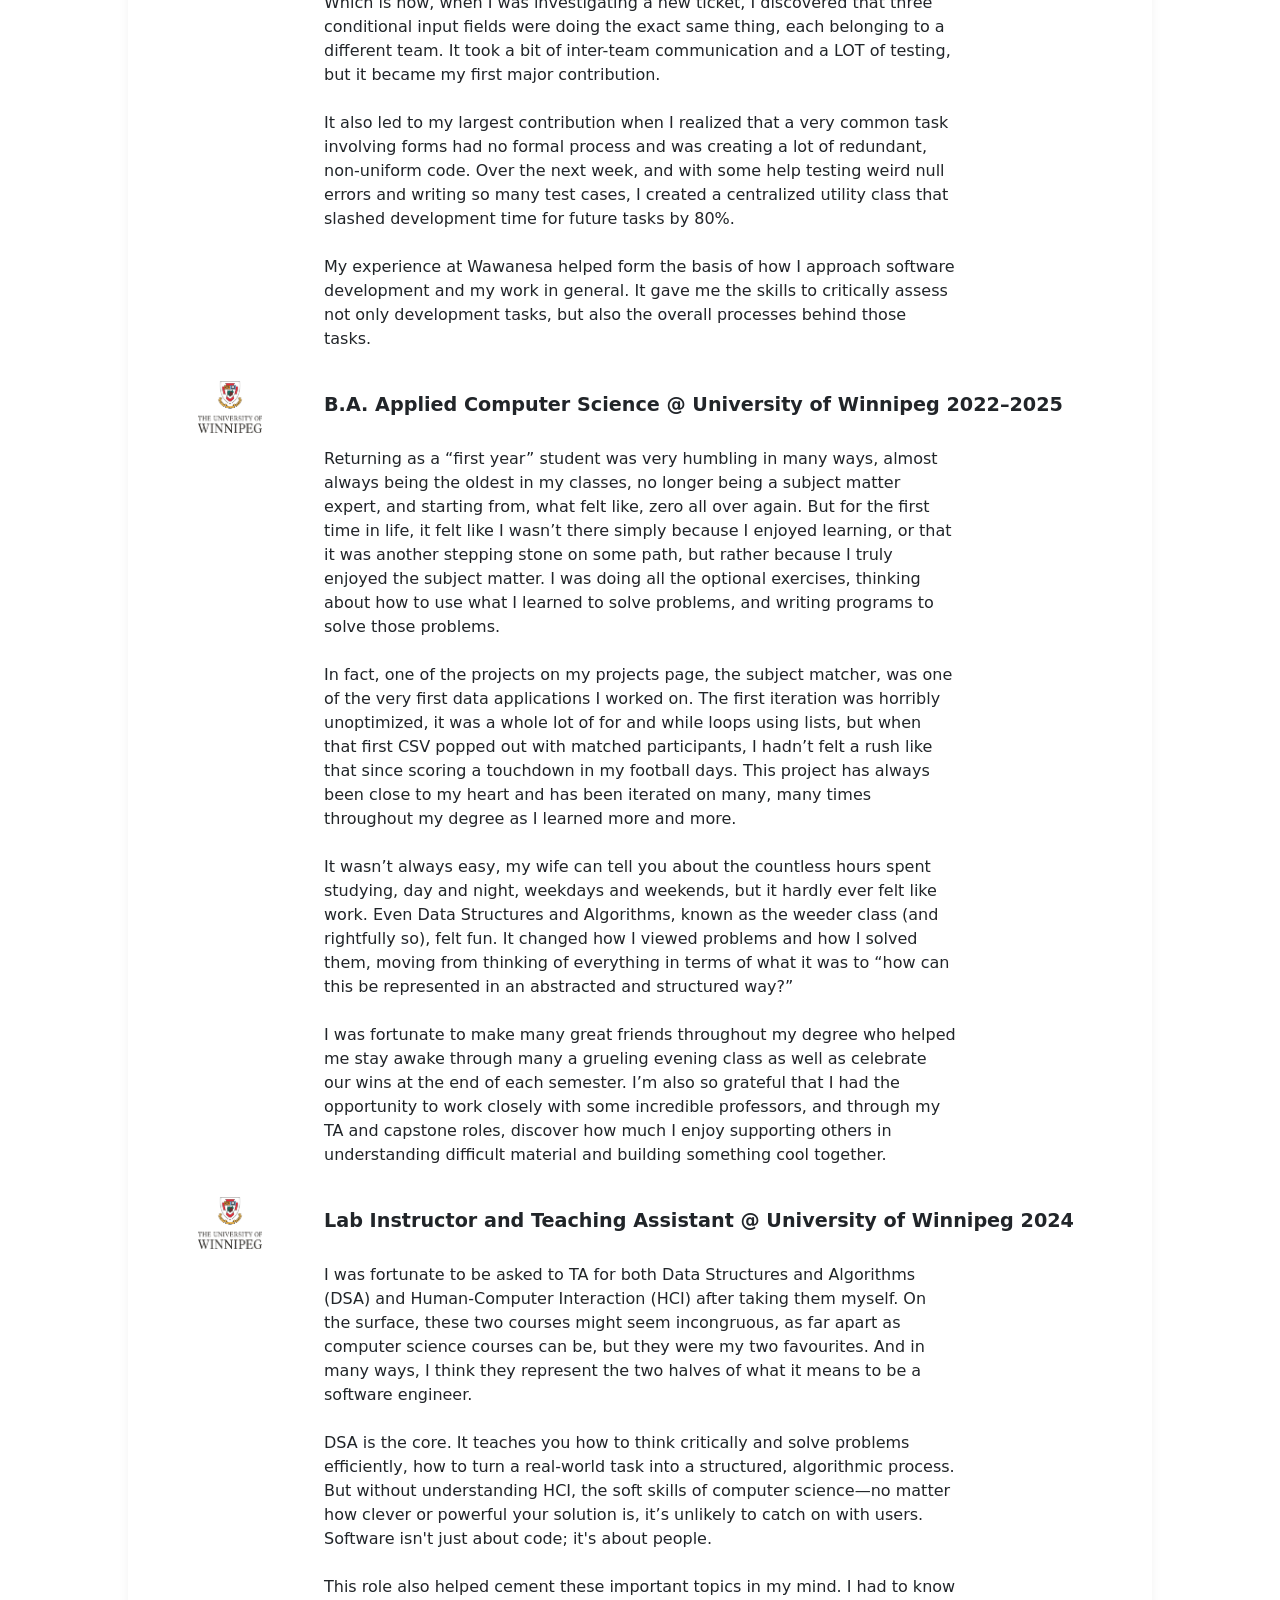
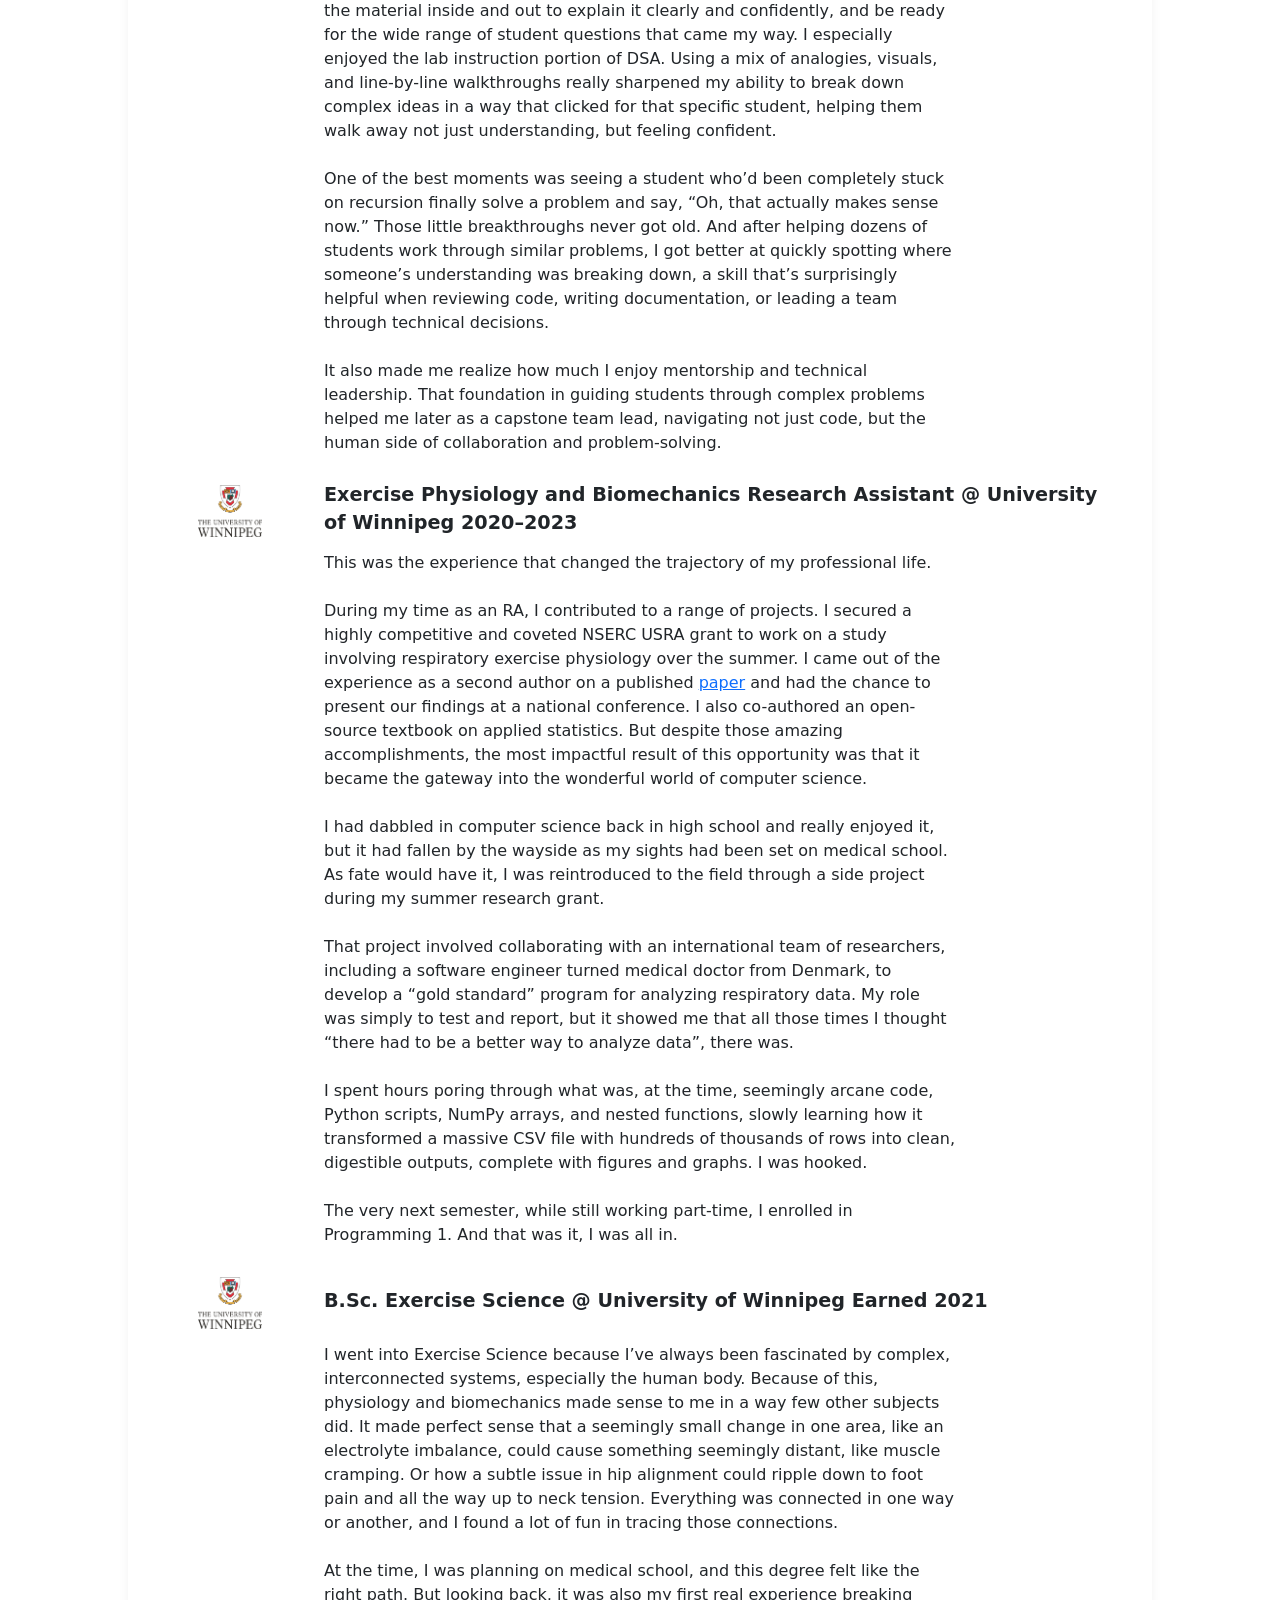
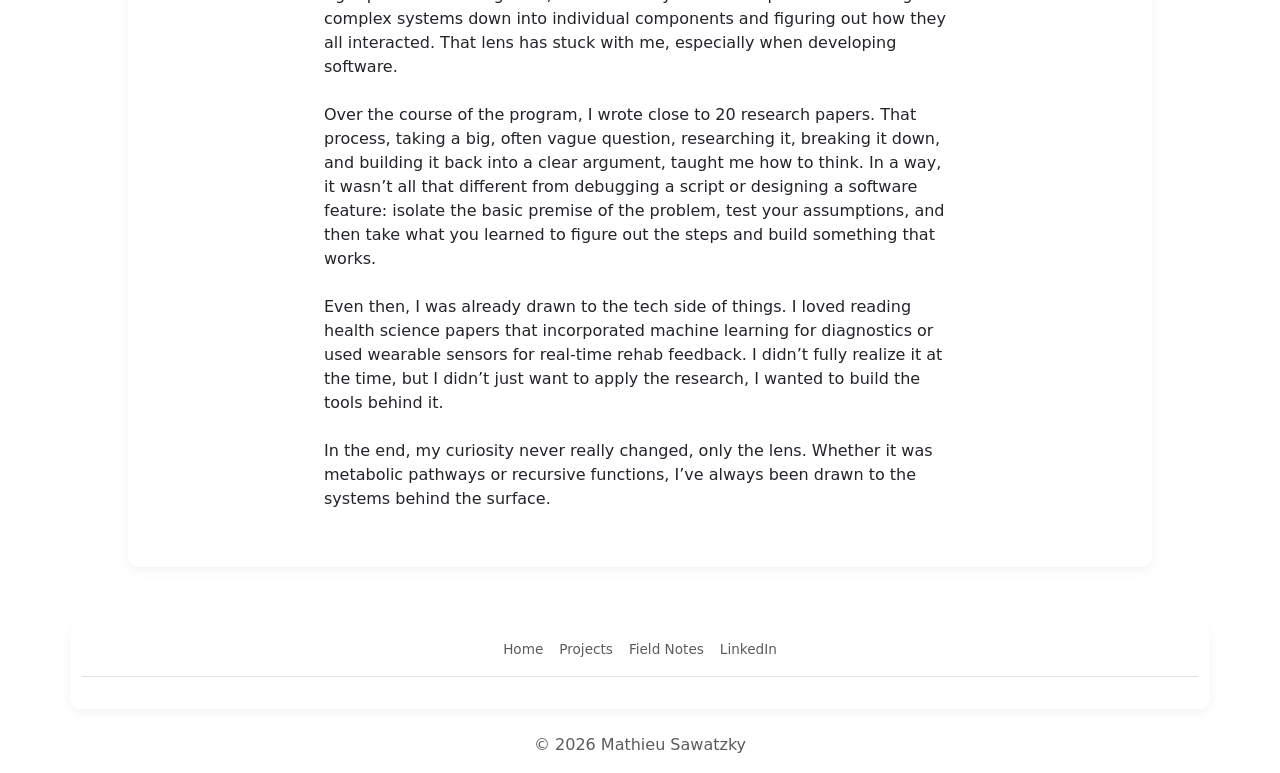
==== commit 70d92c12: "Added Field Notes" ====
--- a/index.html
+++ b/index.html
@@ -17,8 +17,9 @@
     <button class="navbar-toggler" type="button" data-bs-toggle="collapse" data-bs-target="#navbarNav"> <span class="navbar-toggler-icon"></span> </button> 
     <div class="collapse navbar-collapse" id="navbarNav"> <ul class="navbar-nav ms-auto"> 
       <li class="nav-item"> <a class="nav-link active" href="./index.html"> <!-- icon --> Home </a> </li> 
-      <li class="nav-item"> <a class="nav-link" href="./projects.html"> Projects </a> 
-      </li> <li class="nav-item"> <a class="nav-link" href="https://www.linkedin.com/in/mathieusawatzky" target="_blank"> LinkedIn </a> </li> </ul> </div>
+      <li class="nav-item"> <a class="nav-link" href="./projects.html"> Projects </a> </li>
+      <li class="nav-item"> <a class="nav-link" href="./fieldnotes.html"> Field Notes </a> </li> 
+      <li class="nav-item"> <a class="nav-link" href="https://www.linkedin.com/in/mathieusawatzky" target="_blank"> LinkedIn </a> </li> </ul> </div>
     </div>
   </nav>
 
@@ -327,14 +328,17 @@
 
 
 <!-- Footer -->
-<footer class="py-2 my-3">
-  <ul class="nav justify-content-center border-top pt-2 mb-2">
-    <li class="nav-item"><a href="./index.html" class="nav-link px-2 text-muted small">Home</a></li>
-    <li class="nav-item"><a href="./projects.html" class="nav-link px-2 text-muted small">Projects</a></li>
-    <li class="nav-item"><a href="./contact.html" class="nav-link px-2 text-muted small">Contact</a></li>
-  </ul>
-  <p class="text-center text-muted small mb-1">© 2026 Mathieu Sawatzky</p>
-</footer>
+  <div class="container">
+    <footer class="py-3 my-4">
+      <ul class="nav justify-content-center border-bottom pb-3 mb-3">
+        <li class="nav-item"><a href="./index.html" class="nav-link px-2 text-body-secondary">Home</a></li>
+        <li class="nav-item"><a href="./projects.html" class="nav-link px-2 text-body-secondary">Projects</a></li>
+        <li class="nav-item"> <a href="./fieldnotes.html" class="nav-link px-2 text-body-secondary"> Field Notes </a> </li> 
+        <li class="nav-item"> <a  href="https://www.linkedin.com/in/mathieusawatzky" class="nav-link px-2 text-body-secondary"> LinkedIn </a> </li> </ul> </div>
+      </ul>
+      <p class="text-center text-body-secondary">© 2026 Mathieu Sawatzky</p>
+    </footer>
+  </div>
 
 <script src="https://cdn.jsdelivr.net/npm/bootstrap@5.3.1/dist/js/bootstrap.bundle.min.js" integrity="sha384-HwwvtgBNo3bZJJLYd8oVXjrBZt8cqVSpeBNS5n7C8IVInixGAoxmnlMuBnhbgrkm" crossorigin="anonymous"></script>
 </body>
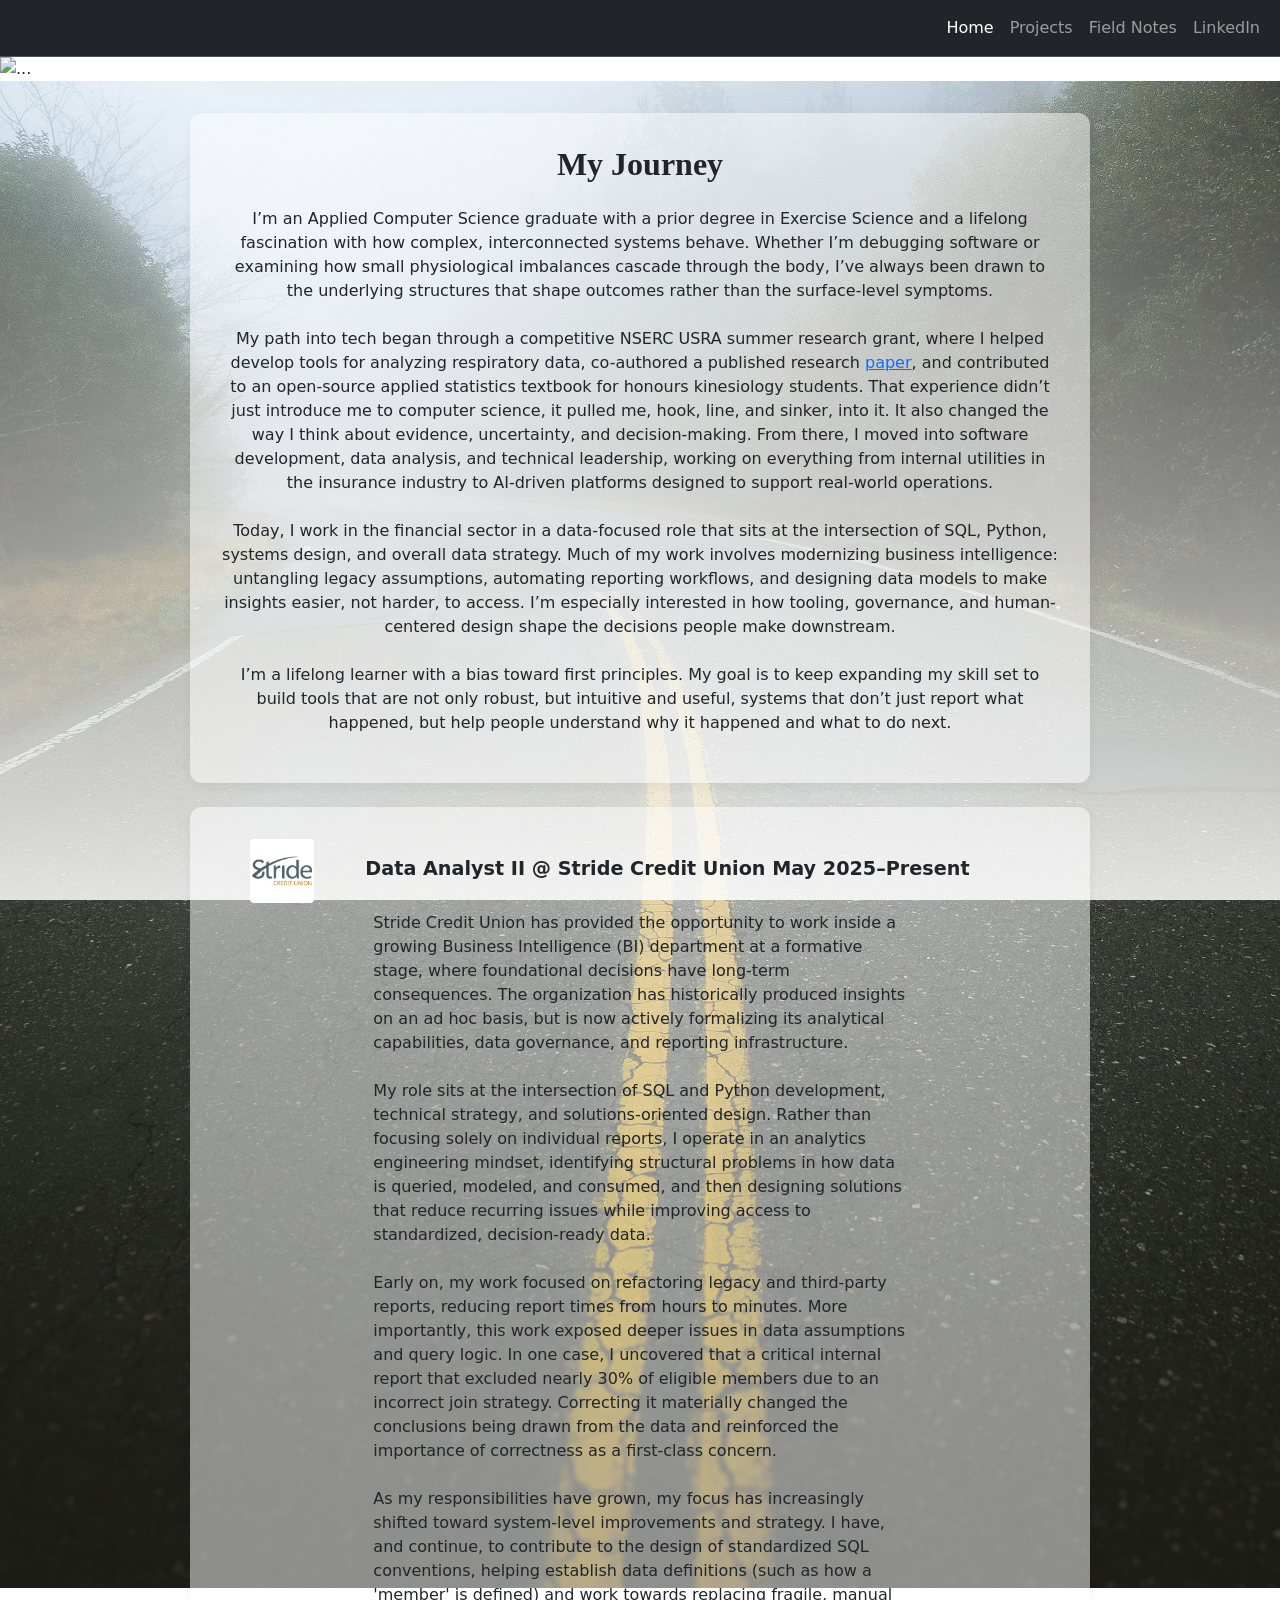
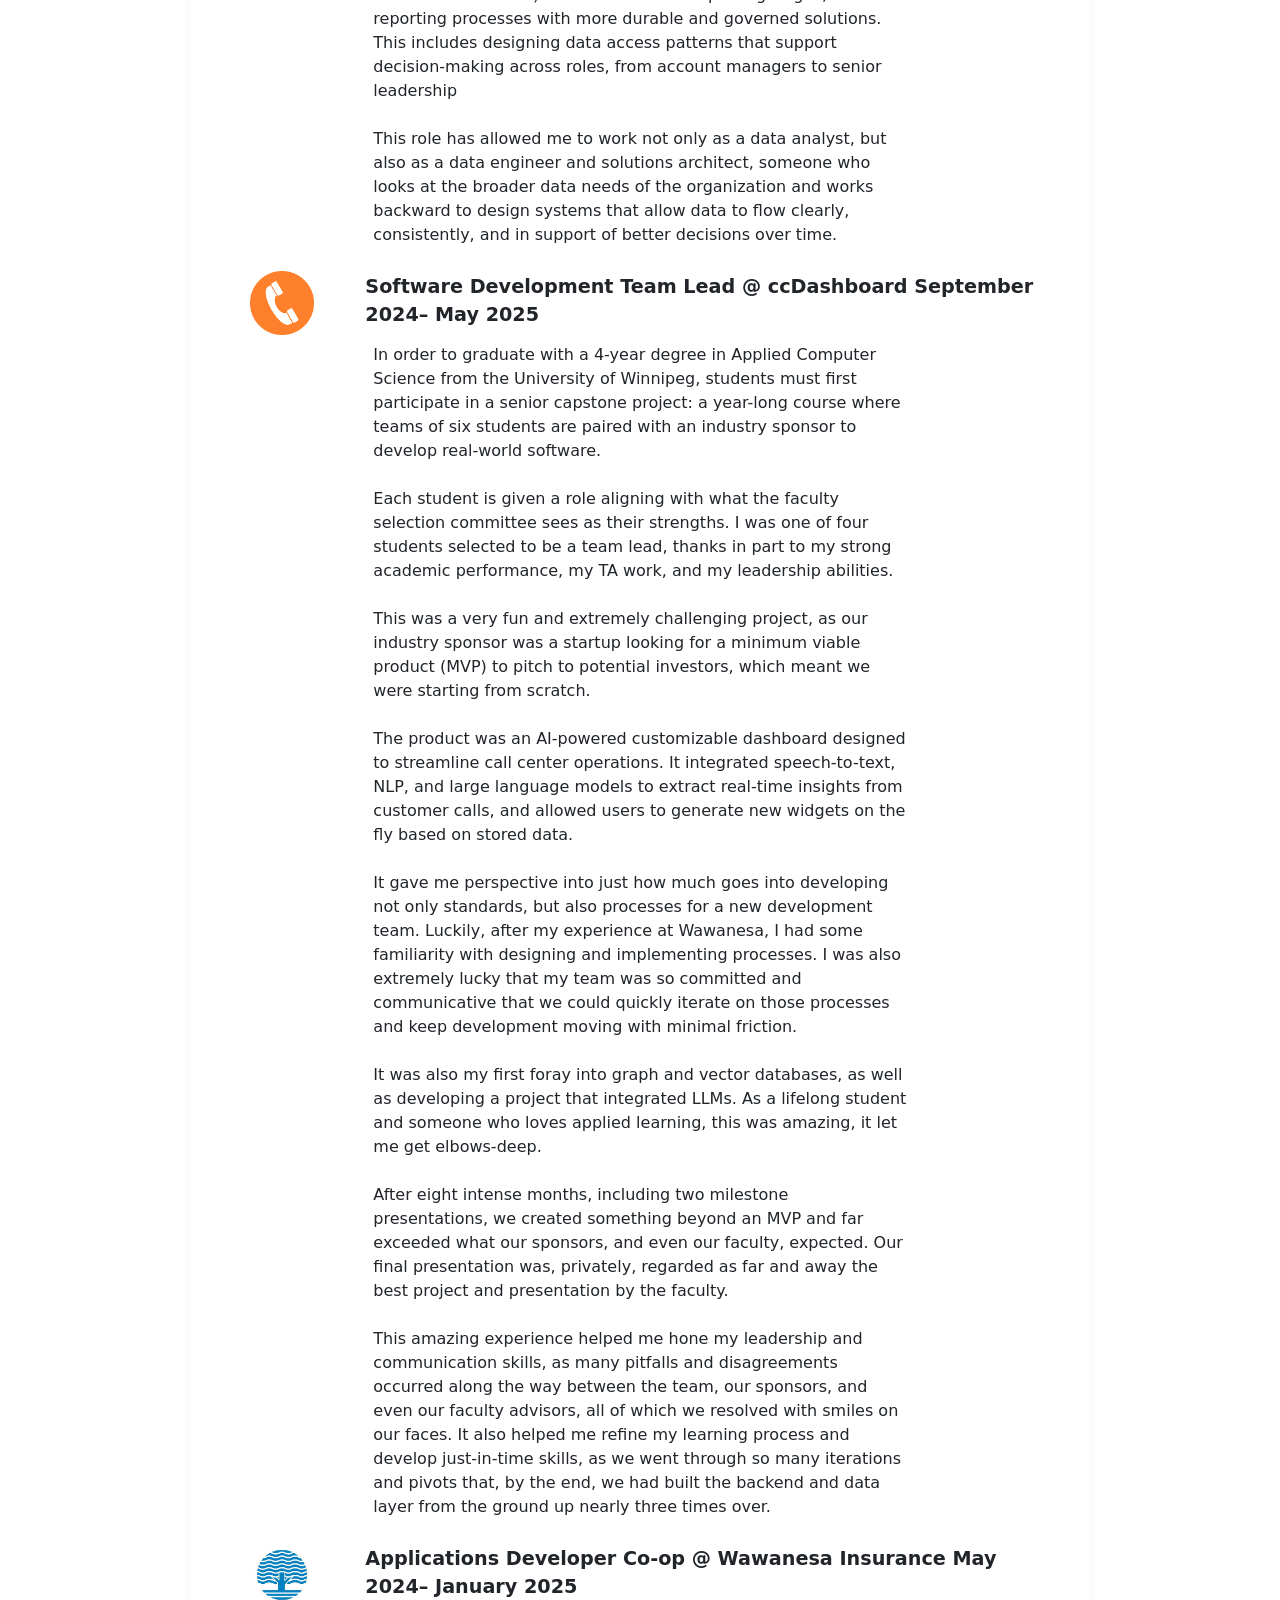
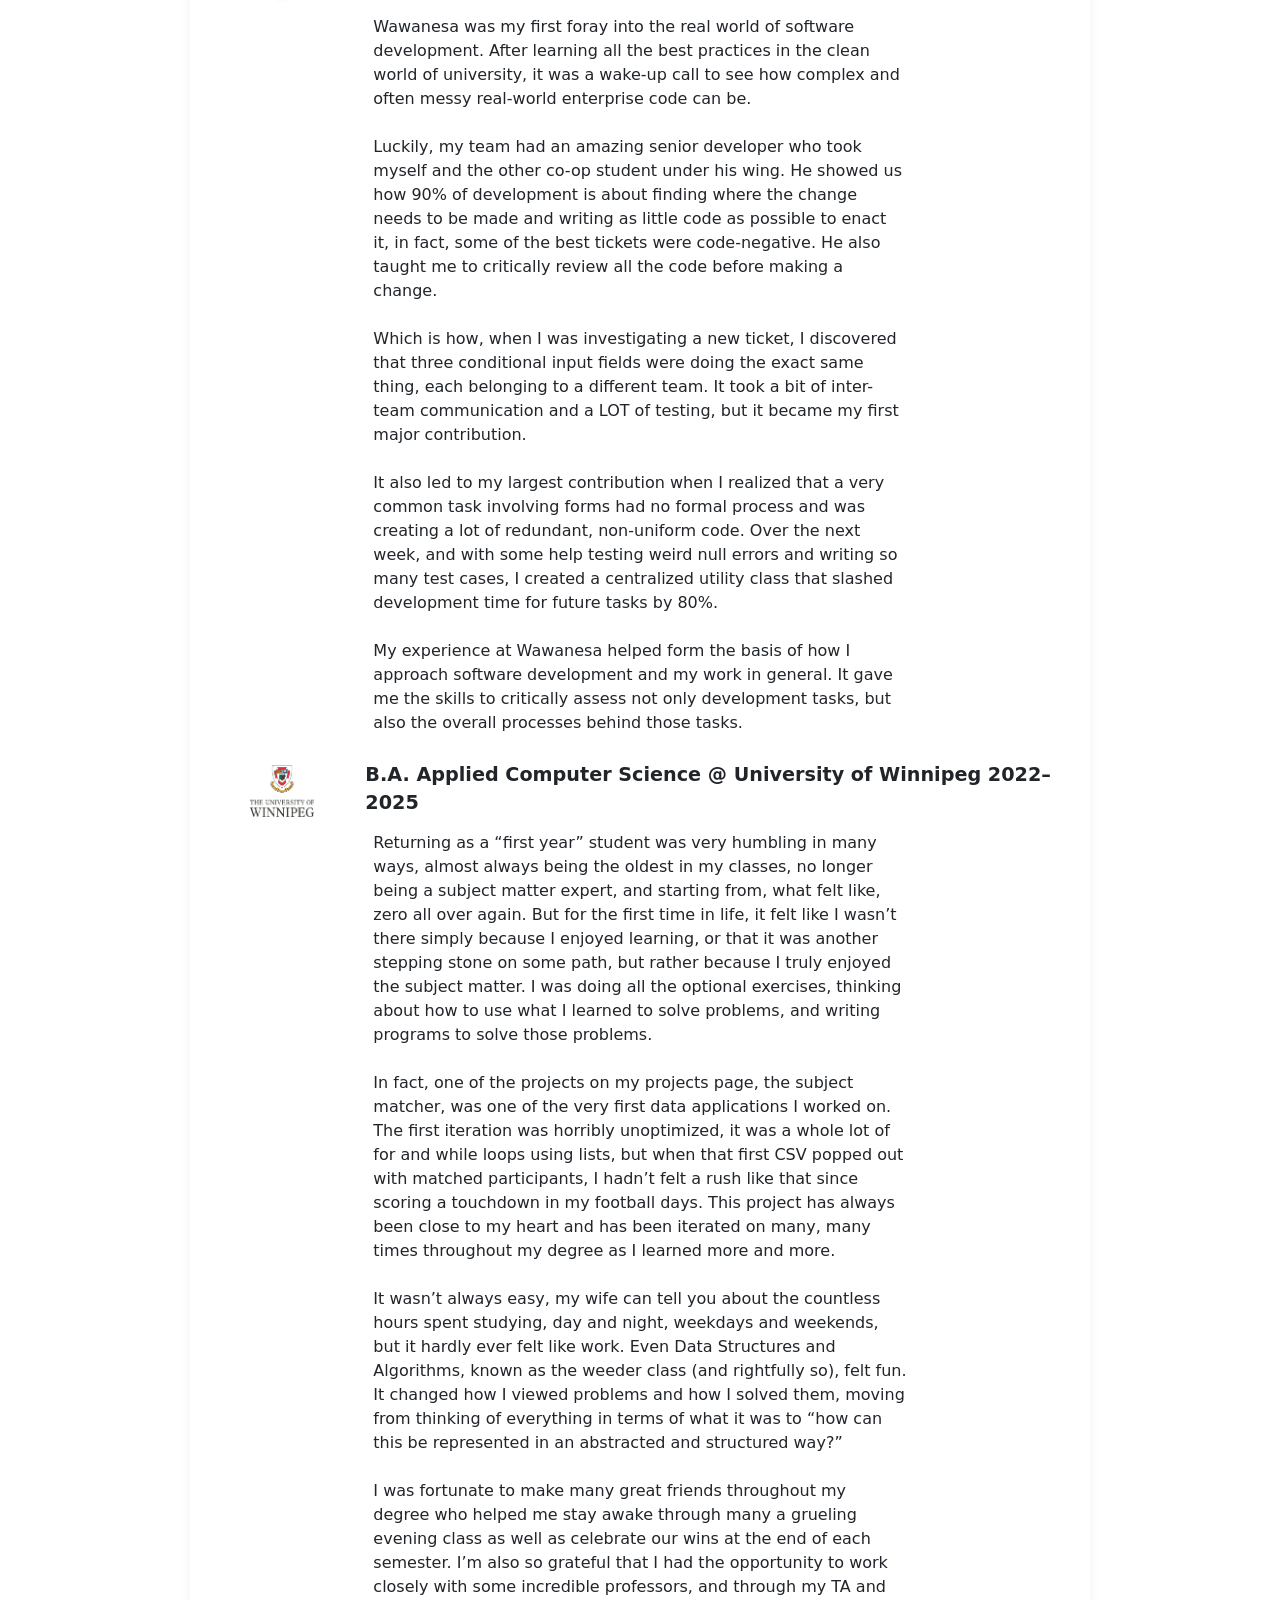
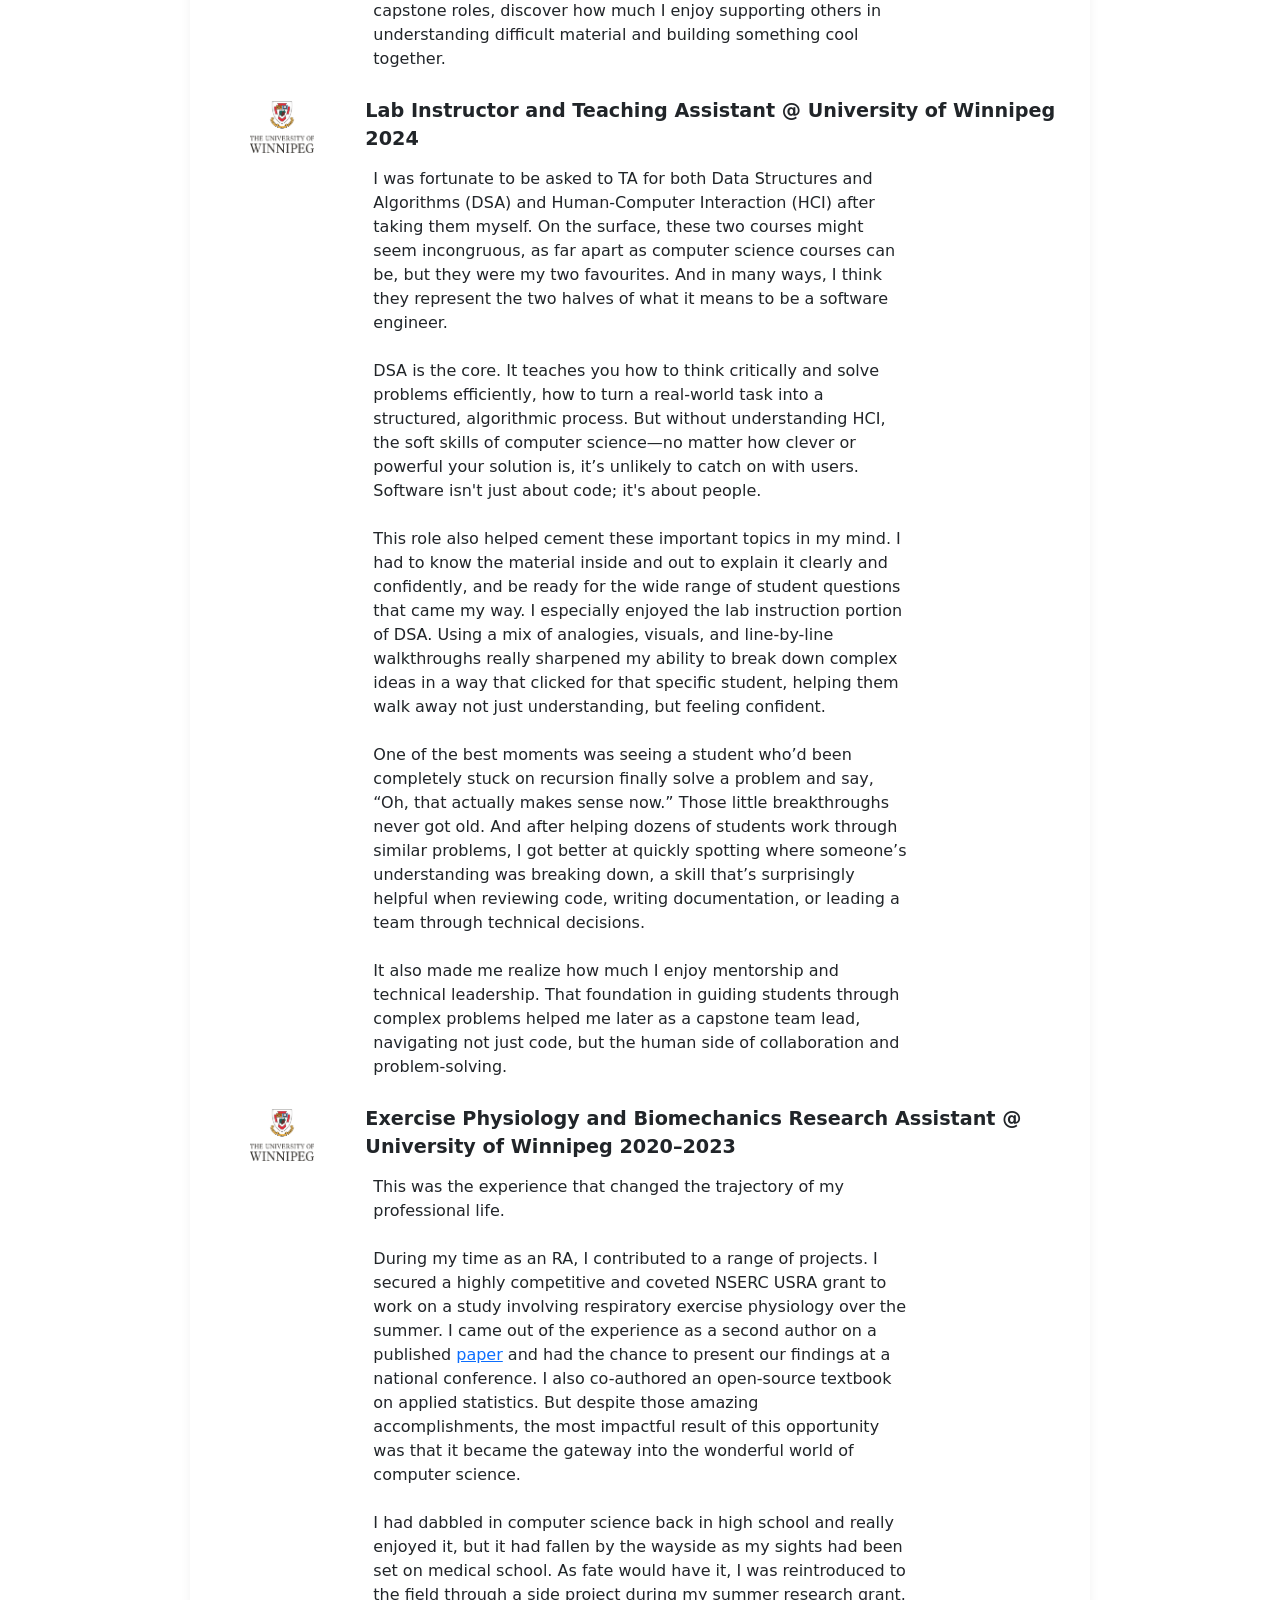
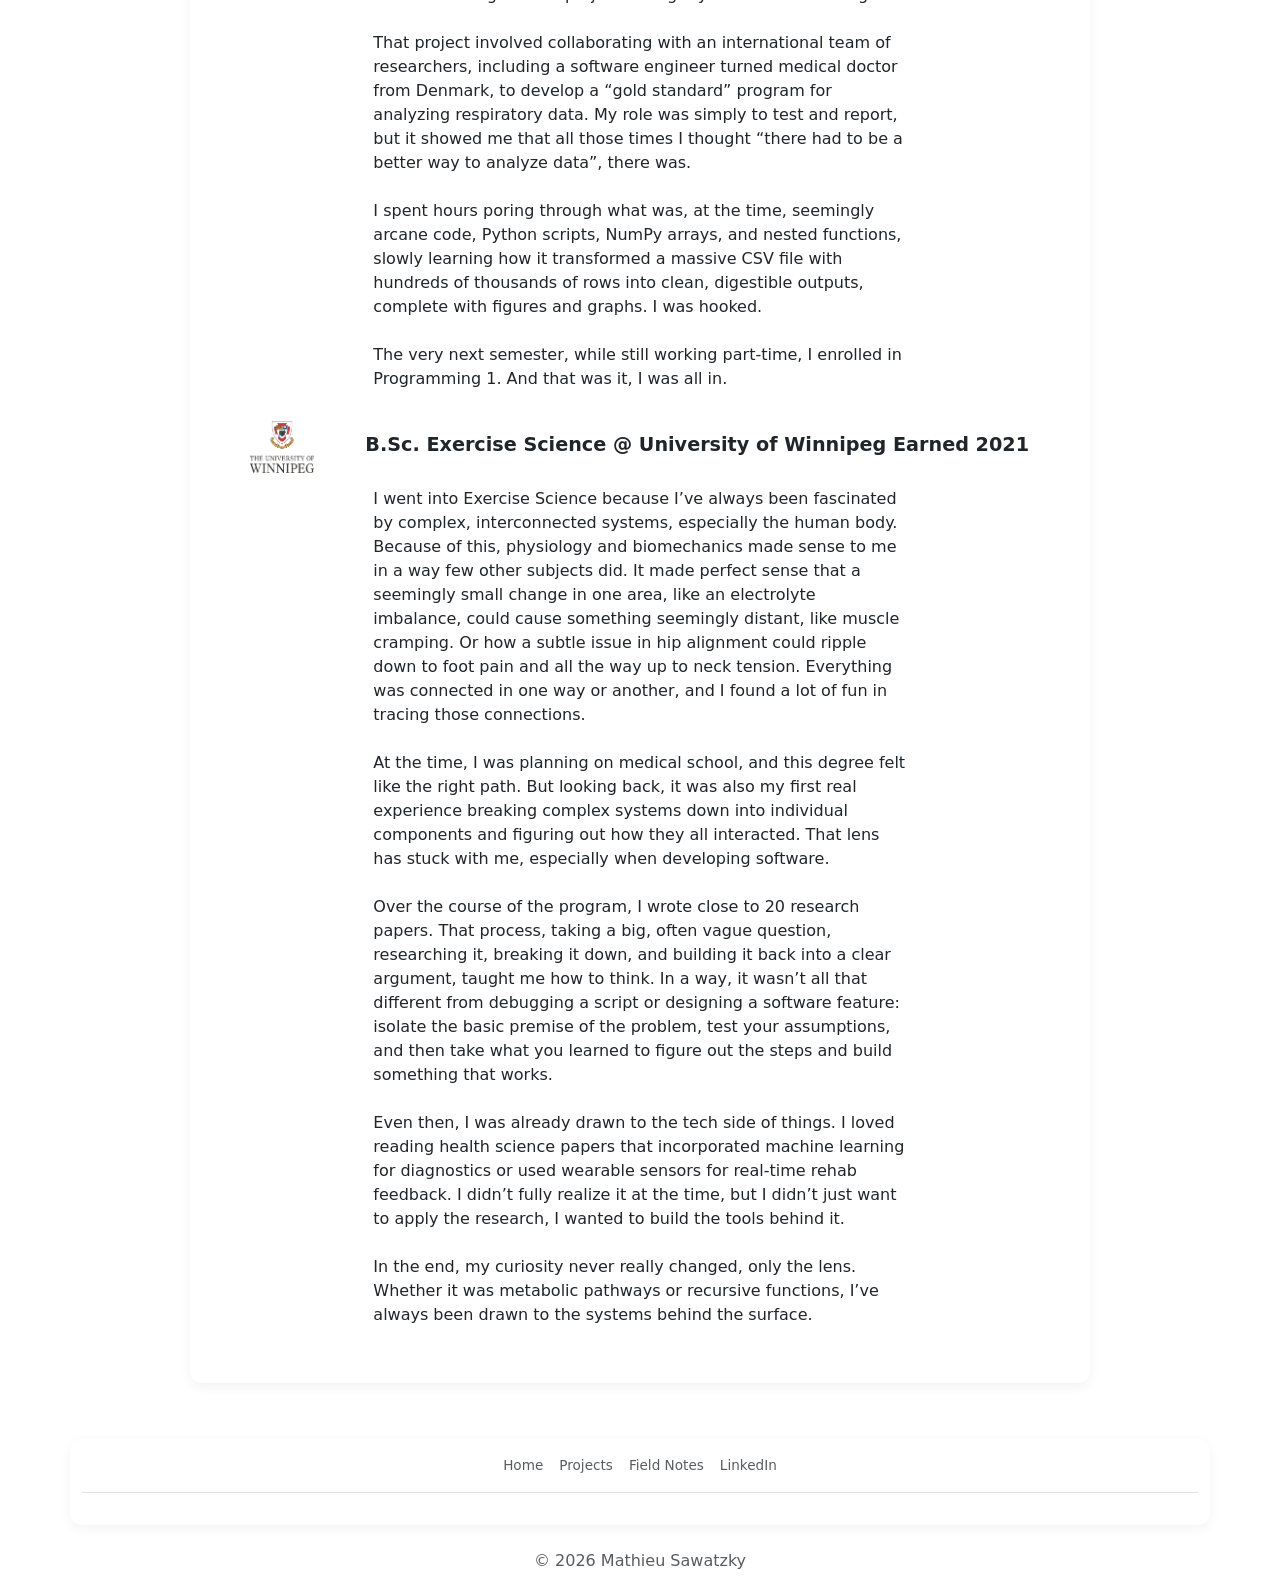
==== commit 10bad779: "Fixed image issue on mobile" ====
--- a/index.html
+++ b/index.html
@@ -59,16 +59,14 @@
 
     <!-- New current role -->
     <div class="row align-items-center mb-2">
-  <div class="col-2 text-center">
-    <img class="history1" src="./stride.jpg" alt="Credit Union Logo">
-  </div>
-  <div class="col-10">
+  <div class="col-12 col-md-2 text-center">    <img class="history1" src="./stride.jpg" alt="Credit Union Logo">
+  </div>
+  <div class="col-12 col-md-10">
     <p class="heading1">Data Analyst II @ Stride Credit Union May 2025–Present</p>
   </div>
 </div>
 <div class="row">
-  <div class="col-2"></div>
-  <div class="col-8">
+<div class="col-12 col-md-8 offset-md-2">
     <p class="filler">
       Stride Credit Union has provided  the opportunity to work inside a growing Business Intelligence (BI) department at a formative stage, where foundational
        decisions have long-term consequences. The organization has historically produced insights on an ad hoc basis, but is now actively formalizing
@@ -97,16 +95,14 @@
 
 <!-- ccDashboard -->
 <div class="row align-items-center mb-2">
-  <div class="col-2 text-center">
-    <img class="history1" src="./phone.png" alt="ccDashboard Logo">
-  </div>
-  <div class="col-10">
+  <div class="col-12 col-md-2 text-center">    <img class="history1" src="./phone.png" alt="ccDashboard Logo">
+  </div>
+  <div class="col-12 col-md-10">
     <p class="heading1">Software Development Team Lead @ ccDashboard September 2024– May 2025</p>
   </div>
 </div>
 <div class="row">
-  <div class="col-2"></div>
-  <div class="col-8">
+<div class="col-12 col-md-8 offset-md-2">
     <p class="filler">
       In order to graduate with a 4-year degree in Applied Computer Science from the University of Winnipeg, students must first participate in a 
       senior capstone project: a year-long course where teams of six students are paired with an industry sponsor to develop real-world software.
@@ -140,16 +136,14 @@
 
 <!-- Wawanesa -->
 <div class="row align-items-center mb-2">
-  <div class="col-2 text-center">
-    <img class="history1" src="./wawa2.jpeg" alt="Wawanesa Logo">
-  </div>
-  <div class="col-10">
+  <div class="col-12 col-md-2 text-center">    <img class="history1" src="./wawa2.jpeg" alt="Wawanesa Logo">
+  </div>
+  <div class="col-12 col-md-10">
     <p class="heading1">Applications Developer Co-op @ Wawanesa Insurance May 2024– January 2025</p>
   </div>
 </div>
 <div class="row">
-  <div class="col-2"></div>
-  <div class="col-8">
+<div class="col-12 col-md-8 offset-md-2">
     <p class="filler">
       Wawanesa was my first foray into the real world of software development. After learning all the best practices in the clean world of university, 
       it was a wake-up call to see how complex and often messy real-world enterprise code can be.
@@ -175,10 +169,9 @@
 
     <!-- BA ACS -->
     <div class="row align-items-center mb-2">
-    <div class="col-2 text-center">
-      <img class="history1" src="./uw-logo-centre-stack-rgb-black.png" alt="University of Winnipeg Logo">
-    </div>
-    <div class="col-10">
+    <div class="col-12 col-md-2 text-center">      <img class="history1" src="./uw-logo-centre-stack-rgb-black.png" alt="University of Winnipeg Logo">
+    </div>
+    <div class="col-12 col-md-10">
       <p class="heading1">B.A. Applied Computer Science @ University of Winnipeg 2022–2025</p>
     </div>
   </div>
@@ -213,10 +206,9 @@
 
   <!-- TA -->
     <div class="row align-items-center mb-2">
-    <div class="col-2 text-center">
-      <img class="history1" src="./uw-logo-centre-stack-rgb-black.png" alt="University of Winnipeg Logo">
-    </div>
-    <div class="col-10">
+    <div class="col-12 col-md-2 text-center">      <img class="history1" src="./uw-logo-centre-stack-rgb-black.png" alt="University of Winnipeg Logo">
+    </div>
+    <div class="col-12 col-md-10">
       <p class="heading1">Lab Instructor and Teaching Assistant @ University of Winnipeg 2024</p>
     </div>
   </div>
@@ -251,10 +243,9 @@
 
     <!-- Research Assistant -->
     <div class="row align-items-center mb-2">
-    <div class="col-2 text-center">
-      <img class="history1" src="./uw-logo-centre-stack-rgb-black.png" alt="University of Winnipeg Logo">
-    </div>
-    <div class="col-10">
+    <div class="col-12 col-md-2 text-center">      <img class="history1" src="./uw-logo-centre-stack-rgb-black.png" alt="University of Winnipeg Logo">
+    </div>
+    <div class="col-12 col-md-10">
       <p class="heading1">Exercise Physiology and Biomechanics Research Assistant @ University of Winnipeg 2020–2023</p>
     </div>
   </div>
@@ -290,10 +281,9 @@
 
     <!-- BSc -->
     <div class="row align-items-center mb-2">
-    <div class="col-2 text-center">
-      <img class="history1" src="./uw-logo-centre-stack-rgb-black.png" alt="University of Winnipeg Logo">
-    </div>
-    <div class="col-10">
+    <div class="col-12 col-md-2 text-center">      <img class="history1" src="./uw-logo-centre-stack-rgb-black.png" alt="University of Winnipeg Logo">
+    </div>
+    <div class="col-12 col-md-10">
       <p class="heading1">B.Sc. Exercise Science @ University of Winnipeg Earned 2021</p>
     </div>
   </div>
--- a/style.css
+++ b/style.css
@@ -25,10 +25,12 @@
 .custom-navbar .navbar-collapse {
 margin-top: 0;
 }
+
 .center {
-    text-align: left;
-    width: 80%;
-    margin: 0 auto;
+  width: 100%;
+  max-width: 900px;
+  margin: 0 auto;
+  padding: 1rem;
 }
 
 .align-bottom {
@@ -40,9 +42,15 @@
     linear-gradient(rgba(255, 255, 255, 0.00), rgba(255, 255, 255, 0.85)),
     url('./pexels-tomas-anunziata-129267-3876460.jpg') no-repeat center center;
   background-size: cover;
-  background-attachment: fixed;
+  background-attachment: scroll;
   padding-top: 2rem;
   padding-bottom: 2rem;
+}
+
+@media (min-width: 768px) {
+  .body {
+    background-attachment: fixed;
+  }
 }
 
 .container {
@@ -105,6 +113,13 @@
   margin: auto;
 }
 
+@media (max-width: 768px) {
+  .history1 {
+    width: 3rem;
+    height: 3rem;
+  }
+}
+
 .heading1 {
   display: flex;
   align-items: center;
@@ -123,6 +138,7 @@
   text-align: left; 
   max-width: 700px;
   margin: 0 auto;
+  padding: 0 0.5rem;
 }
 
 
@@ -195,3 +211,24 @@
 }
 
 
+@media (max-width: 768px) {
+
+  h2 {
+    font-size: 1.5rem;
+  }
+
+  .heading1 {
+    font-size: 1rem;
+    text-align: center;
+  }
+
+  .filler {
+    font-size: 0.95rem;
+    text-align: left;
+  }
+
+  .center {
+    padding: 1rem;
+  }
+
+}
